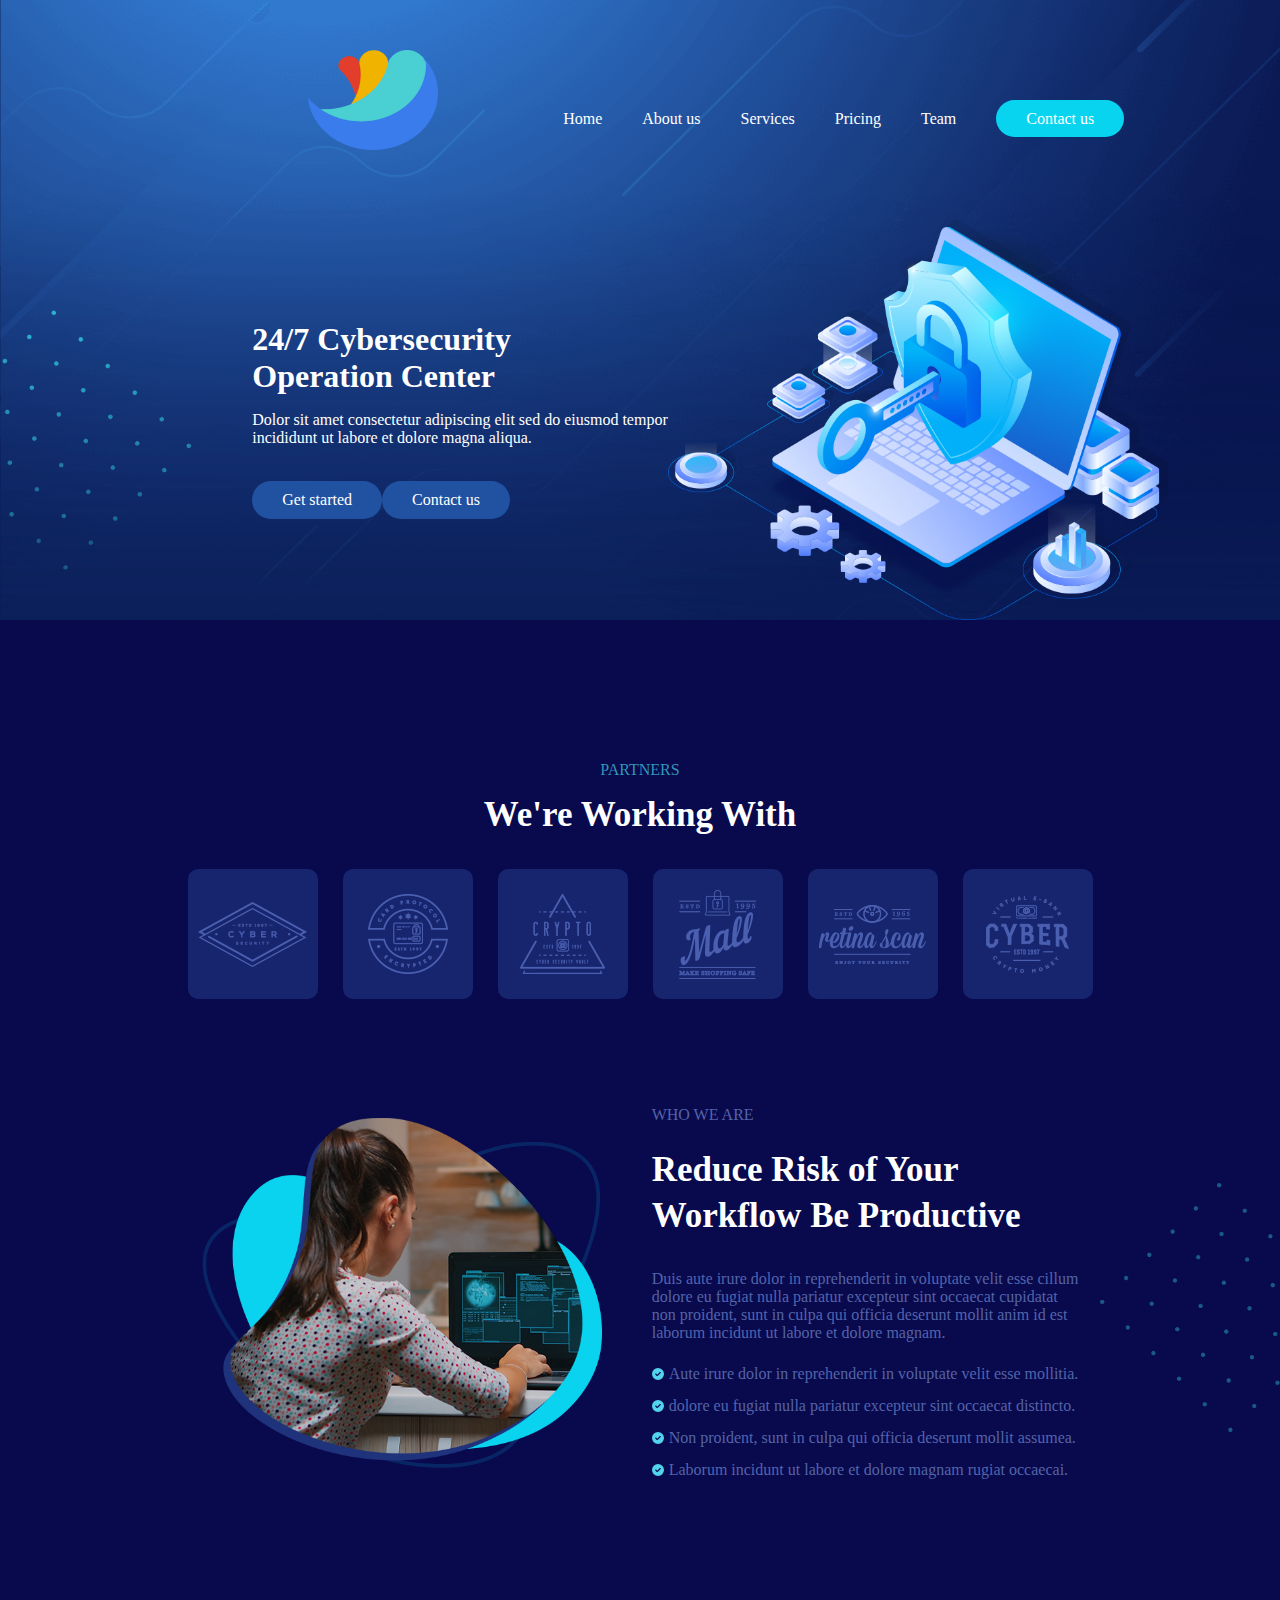
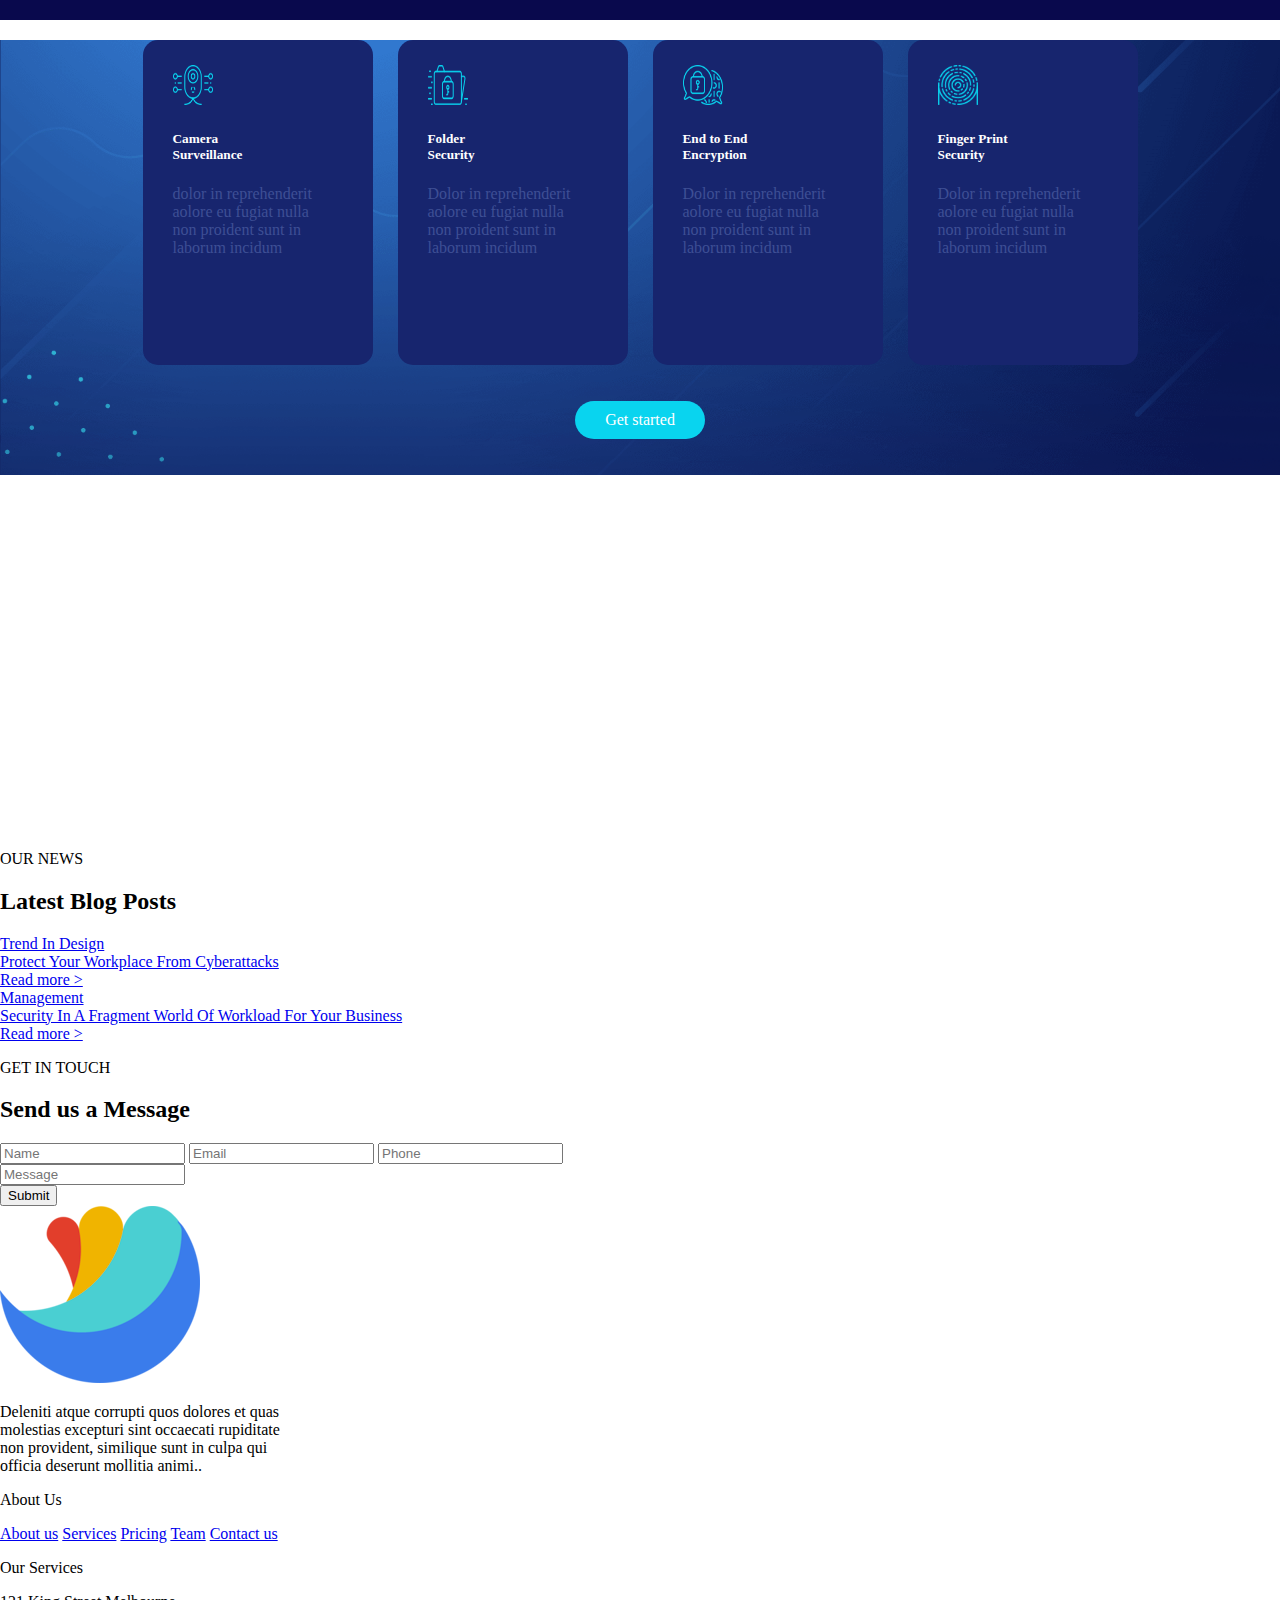
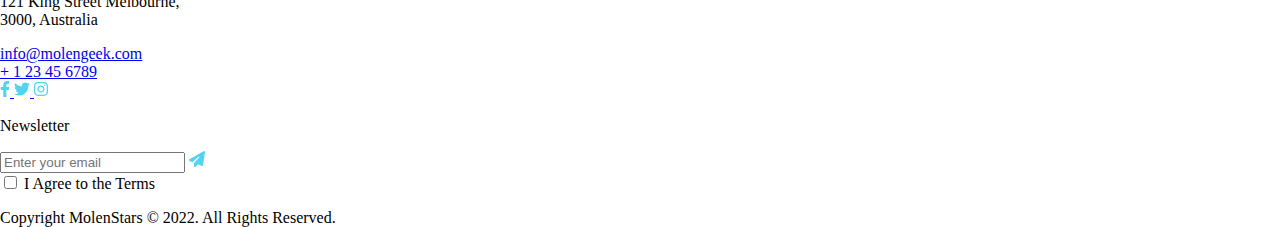
==== MolenStars/index.html @ 5f781468 "Merge branch 'section2'" ====
<!DOCTYPE html>
<html lang="en">
<head>
    <meta charset="UTF-8">
    <meta name="viewport" content="width=device-width, initial-scale=1.0">
    <title>MolenStars</title>
    <link rel="stylesheet" href="./css/style.css">
</head>
<body>
    <header class="container">
        <nav>
            <div class="divLeftNavbar">
                <img class="logoNavbar" src="./Assets/images/logo-img.png" alt="">
            </div>
            <div class="divRightNavbar">
                <a class="textNavbar" href="#">Home</a>
                <a class="textNavbar" href="#">About us</a>
                <a class="textNavbar" href="#">Services</a>
                <a class="textNavbar" href="#">Pricing</a>
                <a class="textNavbar" href="#">Team</a>
                <div class="divButtonNavbar">
                    <a class="buttonNavbar" href="#">Contact us</a>
                </div>
                
            </div>
        </nav>
        <div class="divParentHeader">
            <div class="leftHeader">
                <div>
                    <h1 class="firstTitle">24/7 Cybersecurity <br> Operation Center </h1>
                </div>
                <div>
                    <p class="headerText">Dolor sit amet consectetur adipiscing elit sed do eiusmod tempor <br>
                    incididunt ut labore et dolore magna aliqua.</p>
                </div>
                <br>
                <div class="parentButton">
                    <a class="buttonHeader" href="#">Get started</a>
                    <a class="buttonHeader" href="#">Contact us</a>
                </div>
            </div>
            <div class="rightHeader">
                <img class="rightBannerLogo" src="./Assets/images/banner-right-img.png" alt="">
            </div>
        </div>
    </header>
    <main>
        <section class="section1 container">
            <div class="sec1-div1">
                <div class="sec1-div1-divA">
                    <p id="partners">PARTNERS</p>
                    <h2 id="title-sec1">We're Working With</h2>
                </div>
                <div class="main-div-slider">
                    <div class="div-slider">
                        <img src="./Assets/images/slider-item-img1.png" alt="slider-item1" class="slider">
                    </div>
                    <div class="div-slider">
                        <img src="./Assets/images/slider-item-img2.png" alt="slider-item2" class="slider">
                    </div>
                    <div class="div-slider">
                        <img src="./Assets/images/slider-item-img3.png" alt="slider-item3" class="slider">
                    </div>
                    <div class="div-slider">
                        <img src="./Assets/images/slider-item-img4.png" alt="slider-item4" class="slider">
                    </div>
                    <div class="div-slider">
                        <img src="./Assets/images/slider-item-img5.png" alt="slider-item5" class="slider">
                    </div>
                    <div class="div-slider">
                        <img src="./Assets/images/slider-item-img6.png" alt="slider-item6" class="slider">
                    </div>    
                </div>
            </div>
            <div class="sec1-div2">
                <div class="sec1-div2-img1">
                    <img src="./Assets/images/informationmain-left-sec-img.png" alt="information-sec-img" id="girl-with-laptop">
                </div>
                <div class="sec1-div2-divs">
                    <div class="sec1-div2-divs-header">
                        <div>
                            <p class="sec1-div2-divs-p">WHO WE ARE</p>
                        </div>
                        <div class="sec1-h2">
                            <h2 class="title-sec1-div2-h2">
                                Reduce Risk of Your
                            </h2>
                            <h2 class="title-sec1-div2-h2">
                                Workflow Be Productive
                            </h2>
                        </div> 
                    </div>  
                    <div class="sec1-div2-divs-content">
                        <p class="sec1-div2-divs-content-p flex-end">
                            Duis aute irure dolor in reprehenderit in voluptate velit esse cillum <br>
                            dolore eu fugiat nulla pariatur excepteur sint occaecat cupidatat <br>
                            non proident, sunt in culpa qui officia deserunt mollit anim id est <br>
                            laborum incidunt ut labore et dolore magnam.
                        </p>
                        <div class="svg-p-div">
                            <div class="svg-p">  
                                <svg class="p-svg" xmlns="http://www.w3.org/2000/svg" height="1em" viewBox="0 0 512 512"><!--! Font Awesome Free 6.4.2 by @fontawesome - https://fontawesome.com License - https://fontawesome.com/license (Commercial License) Copyright 2023 Fonticons, Inc. --><style>svg{fill:#00b3ff}</style><path d="M256 512A256 256 0 1 0 256 0a256 256 0 1 0 0 512zM369 209L241 337c-9.4 9.4-24.6 9.4-33.9 0l-64-64c-9.4-9.4-9.4-24.6 0-33.9s24.6-9.4 33.9 0l47 47L335 175c9.4-9.4 24.6-9.4 33.9 0s9.4 24.6 0 33.9z"/></svg>
                                <p class="fontpsvg">Aute irure dolor in reprehenderit in voluptate velit esse mollitia.</p>
                            </div>
                            <div class="svg-p"> 
                                <svg class="p-svg" xmlns="http://www.w3.org/2000/svg" height="1em" viewBox="0 0 512 512"><!--! Font Awesome Free 6.4.2 by @fontawesome - https://fontawesome.com License - https://fontawesome.com/license (Commercial License) Copyright 2023 Fonticons, Inc. --><style>svg{fill:#00b3ff}</style><path d="M256 512A256 256 0 1 0 256 0a256 256 0 1 0 0 512zM369 209L241 337c-9.4 9.4-24.6 9.4-33.9 0l-64-64c-9.4-9.4-9.4-24.6 0-33.9s24.6-9.4 33.9 0l47 47L335 175c9.4-9.4 24.6-9.4 33.9 0s9.4 24.6 0 33.9z"/></svg>
                                <p class="fontpsvg">dolore eu fugiat nulla pariatur excepteur sint occaecat distincto.</p>
                            </div>
                            <div class="svg-p">
                                <svg class="p-svg" xmlns="http://www.w3.org/2000/svg" height="1em" viewBox="0 0 512 512"><!--! Font Awesome Free 6.4.2 by @fontawesome - https://fontawesome.com License - https://fontawesome.com/license (Commercial License) Copyright 2023 Fonticons, Inc. --><style>svg{fill:#00b3ff}</style><path d="M256 512A256 256 0 1 0 256 0a256 256 0 1 0 0 512zM369 209L241 337c-9.4 9.4-24.6 9.4-33.9 0l-64-64c-9.4-9.4-9.4-24.6 0-33.9s24.6-9.4 33.9 0l47 47L335 175c9.4-9.4 24.6-9.4 33.9 0s9.4 24.6 0 33.9z"/></svg>
                                <p class="fontpsvg">Non proident, sunt in culpa qui officia deserunt mollit assumea.</p>
                            </div>
                            <div class="svg-p">
                                <svg class="p-svg" xmlns="http://www.w3.org/2000/svg" height="1em" viewBox="0 0 512 512"><!--! Font Awesome Free 6.4.2 by @fontawesome - https://fontawesome.com License - https://fontawesome.com/license (Commercial License) Copyright 2023 Fonticons, Inc. --><style>svg{fill:#00b3ff}</style><path d="M256 512A256 256 0 1 0 256 0a256 256 0 1 0 0 512zM369 209L241 337c-9.4 9.4-24.6 9.4-33.9 0l-64-64c-9.4-9.4-9.4-24.6 0-33.9s24.6-9.4 33.9 0l47 47L335 175c9.4-9.4 24.6-9.4 33.9 0s9.4 24.6 0 33.9z"/></svg>
                                <p class="fontpsvg">Laborum incidunt ut labore et dolore magnam rugiat occaecai.</p>
                            </div>
                        </div>
                    </div>
                </div>
            </div>
        </section>
        <section class="section2 container">
            <div>
                <p></p>
                <h2></h2>
            </div>
            <div class="parentSection2">
                <div class="folderSection2">
                    <img class="logoSection2" src="./Assets/images/Effective-sec-item-img1.png" alt="">
                    <h5 class="underTitleSection2">
                        Camera <br>
                        Surveillance
                    </h5>
                    <p class="textFolderSection2">
                       dolor in reprehenderit <br>
                       aolore eu fugiat nulla <br>
                       non proident sunt in <br>
                       laborum incidum
                    </p>
                </div>
                <div class="folderSection2">
                    <img class="logoSection2" src="./Assets/images/Effective-sec-item-img2.png" alt="">
                    <h5 class="underTitleSection2">
                        Folder <br>
                        Security
                    </h5>
                    <p class="textFolderSection2">
                        Dolor in reprehenderit <br>
                        aolore eu fugiat nulla <br>
                        non proident sunt in <br>
                        laborum incidum 
                    </p>
                </div>
                <div class="folderSection2">
                    <img class="logoSection2" src="./Assets/images/Effective-sec-item-img3.png" alt="">
                    <h5 class="underTitleSection2">
                        End to End <br>
                        Encryption
                    </h5>
                    <p class="textFolderSection2">
                       Dolor in reprehenderit <br>
                       aolore eu fugiat nulla <br>
                       non proident sunt in <br>
                       laborum incidum
                    </p>
                </div>
                <div class="folderSection2">
                    <img class="logoSection2" src="./Assets/images/Effective-sec-item-img4.png" alt="">
                    <h5 class="underTitleSection2">
                        Finger Print <br>
                        Security
                    </h5>
                    <p class="textFolderSection2">
                        Dolor in reprehenderit <br>
                       aolore eu fugiat nulla <br>
                       non proident sunt in <br>
                       laborum incidum
                    </p>
                </div>
            </div>
            <br><br>
            <div class="divButton">
                <a class="buttonSection2" href="#">Get started</a>
            </div>
            <br><br>
        </section>
        <section class="section3 container">
            <div>
            </div>
            <div>
                <div>
                    <div>
                        <p></p>
                        <h2></h2>
                    </div>
                    <div>
                        <p></p>
                        <p></p>
                    </div>
                    <div>
                        <div>
                            <p></p>
                            <p></p>
                        </div>
                        <div>
                            <p></p>
                            <p></p>
                        </div>
                        <div>
                            <p></p>
                            <p></p>
                        </div>
                    </div>
                </div>
                <div>
                    <img src="" alt="">
                    <h6></h6>
                    <p></p>
                    <a href=""></a>
                </div>
            </div>
            <br><br>
        </section>
        <section class="section4 container">
            <div>
                <div>
                    <div>
                        <img src="" alt="">
                        <p></p>
                        <p></p>
                    </div>
                    <div>
                        <img src="" alt="">
                        <p></p>
                        <p></p>
                    </div>
                </div>
                    <div>
                        <img src="" alt="">
                        <p></p>
                        <p></p>
                    </div>
                    <div>
                        <img src="" alt="">
                        <p></p>
                        <p></p>
                    </div>
                </div>
            </div>
                <div>
                    <div>
                        <img src="" alt="">
                        <p></p>
                        <p></p>
                    </div>
                    <div>
                        <img src="" alt="">
                        <p></p>
                        <p></p>
                    </div>
                </div>
                    <div>
                        <img src="" alt="">
                        <p></p>
                        <p></p>
                    </div>
                    <div>
                        <img src="" alt="">
                        <p></p>
                        <p></p>
                    </div>
                </div>
            </div>
            <div>
                <div>
                    <p></p>
                    <h2></h2>
                </div>
                <div>
                    <p></p>
                </div>
                <div>
                    <a href=""></a>
                </div>
            </div>
        </section>
        <section class="section5 container">
            <div id="dots-png"></div>
            <div class="section5-div1">
                <div class="section5-div1-content">
                    <p id="news">OUR NEWS</p>
                    <h2 id="blog-post">Latest Blog Posts</h2>
                </div>
                <div class="div-background">
                    <div class="wrapper">
                        <div class="div1-background">
                            <div class="images-a design">
                                <a href="#" class="a-image design-a">
                                    Trend In Design
                                 </a>
                            </div>
                            <div class="images-a">
                                <a href="#" class="a-image workplace">
                                    Protect Your Workplace From Cyberattacks
                                 </a>
                            </div>
                            <div class="images-a">
                                <a href="#" class="a-image read">
                                    Read more >
                                </a>
                            </div>
                    </div>
                    </div>
                    <div class="div2-background">
                        <div class="images-a design">
                            <a href="#" class="a-image design-a">
                                Management
                             </a>
                        </div>
                        <div class="images-a">
                            <a href="#" class="a-image workplace">
                                Security In A Fragment World Of Workload For Your Business
                             </a>
                        </div>
                        <div class="images-a">
                            <a href="#" class="a-image read">
                                Read more >
                             </a>
                        </div>
                    </div>
                </div>
            </div>   
            <div class="section5-div2">
                <div class="section5-div2-content">
                    <p id="touch">GET IN TOUCH</p>
                    <h2 id="send">Send us a Message</h2>
                </div>
                <div class="formulaire">
                    <form action="" class="form">
                        <div class="form-div1">
                            <input type="text" placeholder="Name" class="form-input">
                            <input type="text" placeholder="Email" class="form-input">
                            <input type="text" placeholder="Phone" class="form-input"> <br>
                        </div>
                        <div>
                            <input type="text" placeholder="Message" class="form-input message">
                        </div>
                    </form>
                    <div>
                        <button type="submit" class="section5-button">Submit</button>
                    </div>
                </div>
            </div>
        </section>
    </main>
    <footer class="container">
        <div class="footer-div1">
            <div class="logo-p">
                <img src="./Assets/images/logo-img.png" alt="logo-img" class="logo-img">
                <p class="footer-text">
                    Deleniti atque corrupti quos dolores et quas <br>
                    molestias excepturi sint occaecati rupiditate <br>
                    non provident, similique sunt in culpa qui <br>
                    officia deserunt mollitia animi..
                </p>
            </div>
            <div class="footer-about">
                <p class="p-title">About Us</p>
                <a class="footer-a" href="#">About us</a>
                <a class="footer-a" href="#">Services</a>
                <a class="footer-a" href="#">Pricing</a>
                <a class="footer-a" href="#">Team</a>
                <a class="footer-a" href="#">Contact us</a>
            </div>
            <div class="footer-services">
                <div>
                    <p class="p-title">Our Services</p>
                </div>
                <div>
                    <p class="address">121 King Street Melbourne, <br>
                        3000, Australia
                    </p>
                </div>
                <div>
                    <a class="footer-a" href="mailto:info@molengeek.com">info@molengeek.com</a>
                </div>
                <div>
                    <a class="footer-a" href="tel:+1 23 45 6789">+ 1 23 45 6789</a>
                </div>
                <div class="logo-social">
                    <a class="logos-social" href="#">
                        <svg xmlns="http://www.w3.org/2000/svg" height="1em" viewBox="0 0 320 512"><!--! Font Awesome Free 6.4.2 by @fontawesome - https://fontawesome.com License - https://fontawesome.com/license (Commercial License) Copyright 2023 Fonticons, Inc. --><style>svg{fill:#ffffff}</style><path d="M279.14 288l14.22-92.66h-88.91v-60.13c0-25.35 12.42-50.06 52.24-50.06h40.42V6.26S260.43 0 225.36 0c-73.22 0-121.08 44.38-121.08 124.72v70.62H22.89V288h81.39v224h100.17V288z"/></svg>
                    </a>
                    <a class="logos-social" href="#">
                        <svg xmlns="http://www.w3.org/2000/svg" height="1em" viewBox="0 0 512 512"><!--! Font Awesome Free 6.4.2 by @fontawesome - https://fontawesome.com License - https://fontawesome.com/license (Commercial License) Copyright 2023 Fonticons, Inc. --><style>svg{fill:#ffffff}</style><path d="M459.37 151.716c.325 4.548.325 9.097.325 13.645 0 138.72-105.583 298.558-298.558 298.558-59.452 0-114.68-17.219-161.137-47.106 8.447.974 16.568 1.299 25.34 1.299 49.055 0 94.213-16.568 130.274-44.832-46.132-.975-84.792-31.188-98.112-72.772 6.498.974 12.995 1.624 19.818 1.624 9.421 0 18.843-1.3 27.614-3.573-48.081-9.747-84.143-51.98-84.143-102.985v-1.299c13.969 7.797 30.214 12.67 47.431 13.319-28.264-18.843-46.781-51.005-46.781-87.391 0-19.492 5.197-37.36 14.294-52.954 51.655 63.675 129.3 105.258 216.365 109.807-1.624-7.797-2.599-15.918-2.599-24.04 0-57.828 46.782-104.934 104.934-104.934 30.213 0 57.502 12.67 76.67 33.137 23.715-4.548 46.456-13.32 66.599-25.34-7.798 24.366-24.366 44.833-46.132 57.827 21.117-2.273 41.584-8.122 60.426-16.243-14.292 20.791-32.161 39.308-52.628 54.253z"/></svg>
                    </a>
                    <a class="logos-social" href="#">
                        <svg xmlns="http://www.w3.org/2000/svg" height="1em" viewBox="0 0 448 512"><!--! Font Awesome Free 6.4.2 by @fontawesome - https://fontawesome.com License - https://fontawesome.com/license (Commercial License) Copyright 2023 Fonticons, Inc. --><style>svg{fill:#ffffff}</style><path d="M224.1 141c-63.6 0-114.9 51.3-114.9 114.9s51.3 114.9 114.9 114.9S339 319.5 339 255.9 287.7 141 224.1 141zm0 189.6c-41.1 0-74.7-33.5-74.7-74.7s33.5-74.7 74.7-74.7 74.7 33.5 74.7 74.7-33.6 74.7-74.7 74.7zm146.4-194.3c0 14.9-12 26.8-26.8 26.8-14.9 0-26.8-12-26.8-26.8s12-26.8 26.8-26.8 26.8 12 26.8 26.8zm76.1 27.2c-1.7-35.9-9.9-67.7-36.2-93.9-26.2-26.2-58-34.4-93.9-36.2-37-2.1-147.9-2.1-184.9 0-35.8 1.7-67.6 9.9-93.9 36.1s-34.4 58-36.2 93.9c-2.1 37-2.1 147.9 0 184.9 1.7 35.9 9.9 67.7 36.2 93.9s58 34.4 93.9 36.2c37 2.1 147.9 2.1 184.9 0 35.9-1.7 67.7-9.9 93.9-36.2 26.2-26.2 34.4-58 36.2-93.9 2.1-37 2.1-147.8 0-184.8zM398.8 388c-7.8 19.6-22.9 34.7-42.6 42.6-29.5 11.7-99.5 9-132.1 9s-102.7 2.6-132.1-9c-19.6-7.8-34.7-22.9-42.6-42.6-11.7-29.5-9-99.5-9-132.1s-2.6-102.7 9-132.1c7.8-19.6 22.9-34.7 42.6-42.6 29.5-11.7 99.5-9 132.1-9s102.7-2.6 132.1 9c19.6 7.8 34.7 22.9 42.6 42.6 11.7 29.5 9 99.5 9 132.1s2.7 102.7-9 132.1z"/></svg>
                    </a>
                </div>
            </div>
            <div class="footer-newsletter">
                <p class="p-title">Newsletter</p>
                <div class="paperplane">
                    <input type="email" name="" id="news-email" placeholder="Enter your email">
                    <svg xmlns="http://www.w3.org/2000/svg" height="1em" viewBox="0 0 512 512"><!--! Font Awesome Free 6.4.2 by @fontawesome - https://fontawesome.com License - https://fontawesome.com/license (Commercial License) Copyright 2023 Fonticons, Inc. --><style>svg{fill:#53d4ee}</style><path d="M498.1 5.6c10.1 7 15.4 19.1 13.5 31.2l-64 416c-1.5 9.7-7.4 18.2-16 23s-18.9 5.4-28 1.6L284 427.7l-68.5 74.1c-8.9 9.7-22.9 12.9-35.2 8.1S160 493.2 160 480V396.4c0-4 1.5-7.8 4.2-10.7L331.8 202.8c5.8-6.3 5.6-16-.4-22s-15.7-6.4-22-.7L106 360.8 17.7 316.6C7.1 311.3 .3 300.7 0 288.9s5.9-22.8 16.1-28.7l448-256c10.7-6.1 23.9-5.5 34 1.4z"/></svg>
                </div>
                <div class="flex-checkbox">
                    <input type="checkbox" name="" id="terms-check">
                    <label id="terms" for="terms-check">I Agree to the Terms</label>
                </div>
            </div>
        </div>
        <div class="footer-div2">
            <p class="copywright">Copyright MolenStars © 2022. All Rights Reserved.</p>
        </div>
    </footer>
</body>
</html>
---- MolenStars/css/style.css ----
body {
    margin: 0;
    padding: 0;
    height: 100vh;
    width: 100vw;
    overflow-x: hidden;
}


/* beginning of the navbar */
nav{
    display: flex;
}

header{
    background-image: url(../Assets/images/banner-overlay-img.png) ;
    background-size: cover;
    background-color: #0b1e59;
    display: flex;
    flex-direction: column;
    gap: 70px;
}

.divLeftNavbar{
    height: 30%;
    width: 35%;
    display: flex;
    justify-content: end;
    padding-top: 50px;
}

.logoNavbar{
    height: 100px;
    width: 130px;
}

.divRightNavbar{
    height: 20%;
    width: 65%;
    display: flex;
    justify-content: center;
    flex-wrap: wrap;
    gap: 40px;
    padding-top: 110px;
    margin-right: 30px;
}

.textNavbar{
    color: white;
    text-decoration: none;
}

.textNavbar:hover{
    text-decoration: underline;
}


.buttonNavbar{
    border: 0 solid white;
    border-radius: 25px;
    padding: 10px;
    padding-left: 30px;
    padding-right: 30px;
    background-color: #09d4ef;
    text-decoration: none;
    color: white;
    text-align: center;
}

.buttonNavbar:hover{
    background-color: white;
    color: #09d4ef;
}



/* end of the navbar

begin of the text header */

.divParentHeader{

    display: flex;
    justify-content: center;
    align-items: center;


}

.leftHeader{

    display: flex;
    flex-direction: column;
    justify-content: center;
    margin-left: 20px;
    padding-left: 120px;

}

.rightHeader{

    display: flex;
    justify-content: center;

}

.rightBannerLogo{
    height: 400px;
    width: 500px;
}

.firstTitle{
    color: white;
    margin: 0;
    padding: 0;
}

.headerText{
    color: white;

}

.buttonHeader{
    border: 0 solid white;
    border-radius: 25px;
    padding: 10px;
    padding-left: 30px;
    padding-right: 30px;
    background-color: #2152a1;
    text-decoration: none;
    color: white;
    text-align: center;
}

.buttonHeader:hover{
    background-color:#09d4ef;

}

.parentButton {
    display: flex;
}


/* section 1 */

.section1 {
    background-image: url(../Assets/images/dots-img.png);
    background-repeat: no-repeat;
    background-position: 100% 75%;
    background-size: 180px;
    background-color: rgb(9, 9, 77);
    display: flex;
    flex-direction: column;
    align-items: center;
    justify-content: center;
    gap: 100px;
    height: 1000px;
}


#girl-with-laptop {
    width: 400px;
    height: 350px;
}

.sec1-div1 {
    display: flex;
    flex-direction: column;
    justify-content: center;
    align-items: center;
    gap: 25px;
}

.sec1-div1-divA {
    display: flex;
    flex-direction: column;
    align-items: center;
    line-height: 0;
}

.sec1-div2 {
    display: flex;
    flex-direction: row;
    gap: 50px;
}

.sec1-div2-img1 {
    display: flex;
    align-items: center;
}

.sec1-div2-divs {
    display: flex;
    flex-direction: column;
    justify-content: center;
}

.sec1-div2-divs-header {
    display: flex;
    flex-direction: column;
    line-height: 0;
}

.sec1-div2-divs-content {
    display: flex;
    flex-direction: column;
    align-items: flex-end;
}

.title-sec1-div2-h2 {
    color: white;
    font-size: 35px;
}

.sec1-div2-divs-p {
    color: #5364a9;
}

.sec1-div2-divs-content-p {
    color: #5364a9;
}

/* .sec1-div2-divs-contenu-ul {
    color: rgb(50, 150, 184);
    list-style-type: none;
}

.sec1-div2-divs-contenu-ul li::before {
    content: "✔";
    margin: 5px;
    background-color: aqua;
    border-radius: 50%;
} */

.svg-p {
    display: flex;
    justify-content: center;
    align-items: center;
    gap: 5px;
}

.svg-p-div {
    display: flex;
    flex-direction: column;
    align-items: flex-start;
    color: #5364a9;
    line-height: 0;
}


.p-svg {
    width: 12px;
}

.sec1-h2 {
    line-height: 0.5;
}

#partners {
    color: rgb(50, 150, 184);
}

#title-sec1 {
    color: white;
    font-size: 35px;
}

#title-sec1-div2 {
    color: white;
}

.main-div-slider {
    display: flex;
    gap: 25px;
    flex-wrap: wrap;
}

.slider {
    transition: all 1s;
}

.div-slider {
    background-color: #17256e;
    border-radius: 10px;
    width: 130px;
    height: 130px;
    display: flex;
    justify-content: center;
    align-items: center;
}

.div-slider:hover {
    background-color: aqua;
}

.div-slider:hover .slider{
    transform: translateY(-15px);
    filter: brightness(0) invert(1);
}


@media screen and (max-width: 600px) {
    .section1 {
        width: 100%;
        height: auto;
        flex-direction: column;
        background-size: 80px;
    }

    .sec1-div2 {
        flex-direction: column;
        width: 90%;
    }

    .div-slider {
        width: 55%;
    }

    .main-div-slider {
        justify-content: center;
    }

    #title-sec1 {
        font-size: 30px;
    }

    #girl-with-laptop {
        margin-left: 12%;
        width: 75%;
        height: 55%;
    }

    .title-sec1-div2-h2 {
        font-size: 25px;
    }

    .fontpsvg {
        font-size: 10px;
    }

    .sec1-div2-divs {
        justify-content: center;
        align-items: flex-start;
    }

    .svg-p-div {
        margin-right: 5%;
    }





    /* section 5 */

    .section5 {
        width: 100%;
        height: auto;
    }


    .div-background {
        justify-content: center;
    }

    .div1-background {
        width: 90%;
        margin-left: 15px;
    }

    .div2-background {
        width: 90%;
    }

    .form-input {
        width: 80%;
    }

    .form {
        justify-content: center;
        margin-left: 30px;
    }

    #dots-png {
        z-index: -1;
    }

    .design {
        margin-top: 120px;
    }

    .design-a {
        font-size: 11px;
    }

    .workplace {
        font-size: 17px;
    }

    .read {
        font-size: 12px;
    }

    .section5-button {
        margin-bottom: 15px;
    }


    /* footer */

    footer {
        width: 100%;
        height: auto;
    }

    .footer-div1 {
        flex-direction: column;
        align-items: flex-start;
        gap: 80px;
    }

    .logo-img {
        width: 40%;
    }

    .footer-text {
        font-size: 14px;
    }

    .copywright {
        font-size: 14px;
    }

    .flex-checkbox {
        margin-bottom: 40px;
    }

}



/* mobile M */

@media screen and (min-width: 375px) and (max-width: 424px) {

    /* header */

    header {
        width: 100%;
        height: auto;
    }

    .rightBannerLogo {
        width: 200px;
        height: 150%;
    }

    .rightHeader {
        margin-left: 40%;
    }

    .divParentHeader {
        flex-direction: column;
        margin-right: 35%;
        gap: 20px;

    }

    .firstTitle {
        font-size: 20px;
    }

    .logoNavbar {
        width: 55px;
        height: 50px;
    }

    .divRightNavbar {
        width: 100%;
        flex-direction: column;
        justify-content: center;
        align-items: center;

        /* margin-left: 20%; */
    }

    .divLeftNavbar {
        align-items: center;
        margin-left: 22%;
    }

    nav {
        flex-direction: column;
        justify-content: center;
    }


    .buttonNavbar {
        padding-left: 5px;
        padding-right: 5px;
    }

    .buttonHeader {
        margin: 3px;
    }

    .parentButton {
        display: flex;
        flex-direction: column;
    }

    .buttonHeader {
        padding-left: 10px;
        padding-right: 10px;
    }

    .leftHeader {
        width: 100%;
    }

    /* section 1*/

    .section1 {
        width: 100%;
        height: auto;
        flex-direction: column;
        background-size: 80px;
    }

    .sec1-div2 {
        flex-direction: column;
        width: 90%;
    }

    #girl-with-laptop {
        margin-left: 10%;
        width: 75%;
        height: 55%;
    }

    .div-slider {
        width: 50%;
    }

    .main-div-slider {
        justify-content: center;
    }

    .title-sec1-div2-h2 {
        font-size: 25px;
    }

    .fontpsvg {
        font-size: 12px;
    }

    .sec1-div2-divs {
        justify-content: center;
        align-items: flex-start;
    }



    /* section 5 */

    .section5 {
        width: 100%;
        height: auto;
    }
    
    
    .div-background {
        justify-content: center;
    }
    
    .div1-background {
        width: 90%;
        margin-left: 15px;
    }
    
    .div2-background {
        width: 90%;
    }
    
    .form-input {
        width: 80%;
    }
    
    .form {
        justify-content: center;
        margin-left: 40px;
    }
    
    #dots-png {
        z-index: -1;
    }
    
    .design {
        margin-top: 155px;
    }
    
    .design-a {
        font-size: 11px;
    }
    
    .workplace {
        font-size: 17px;
    }
    
    .read {
        font-size: 12px;
    }
    
    .section5-button {
        margin-bottom: 15px;
    }

    /* footer */

    footer {
        width: 100%;
        height: auto;
    }

    .footer-div1 {
        flex-direction: column;
    }

    .div-slider {
        width: 48%;
    }

    .main-div-slider {
        justify-content: center;
    }

    .title-sec1-div2-h2 {
        font-size: 25px;
    }

    .fontpsvg {
        font-size: 12px;
    }

    .sec1-div2-divs {
        justify-content: center;
        align-items: flex-start;
    }

    /* section 5 */

    .section5 {
        width: 100%;
        height: auto;
    }
    
    
    .div-background {
        justify-content: center;
    }
    
    .div1-background {
        width: 80%;
        margin-left: 35px;
    }
    
    .div2-background {
        width: 67%;
    }
    
    .form-input {
        width: 85%;
    }
    
    .form {
        justify-content: center;
        margin-left: 40px;
    }
    
    #dots-png {
        z-index: -1;
    }
    
    .design {
        margin-top: 140px;
    }
    
    .design-a {
        font-size: 11px;
    }
    
    .workplace {
        font-size: 16px;
    }
    
    .read {
        font-size: 12px;
    }
    
    .section5-button {
        margin-bottom: 15px;
    }

    /* footer */

    footer {
        width: 100%;
        height: auto;
    }

    .footer-div1 {
        flex-direction: column;
        align-items: flex-start;
        gap: 80px;
    }

    .logo-img {
        width: 50%;
    }

    .footer-text {
        font-size: 17px;
    }

    .copywright {
        font-size: 14px;
    }

    .flex-checkbox {
        margin-bottom: 40px;
    }

}



/* tablette */

@media screen and (min-width: 768px) and (max-width: 1023px) {
    /* header */

    header {
        width: 100%;
        height: auto;
    }

    .logoNavbar {
        width: 75px;
        height: 60px;
    }

    nav {
        width: 100%;
        flex-direction: row;
        justify-content: flex-start;
        align-items: center;
    }

    .divLeftNavbar{
        width: 5%;
        justify-content: flex-start;
    }

    .divRightNavbar{
        width: 95%;
        justify-content: center;
        flex-direction: row;
    }

    .rightBannerLogo {
        width: 70%;
        height: 60%;
    }

    .firstTitle {
        font-size: 20px;
    }

    .headerText {
        font-size: 14px;
    }

    .parentButton {
        flex-direction: column;
        margin-bottom: 20%;
        gap: 10px;
    }


    /* section 1*/

    .section1 {
        width: 100%;
        height: auto;
        flex-direction: column;
        background-size: 80px;
    }

    .sec1-div2 {
        flex-direction: column;
        width: 90%;
    }

    #girl-with-laptop {
        margin-left: 20%;
        width: 50%;
        height: 35%;
    }

    .div-slider {
        width: 35%;
    }

    .main-div-slider {
        justify-content: center;
    }

    .sec1-div2-divs {
        width: 100%;
        align-items: flex-start;
    }

    .sec1-div2-divs-content {
        align-items: flex-start;
    }


    /* section 5 */

    .section5 {
        width: 100%;
        height: auto;
    }
    
    
    .div-background {
        justify-content: center;
    }
    
    .div1-background {
        width: 96%;
        /* margin-left: 35px; */
    }
    
    .div2-background {
        width: 40%;
    }
}

/* fin de la 1er section */

/* debut de la 2 eme section */

.section2{
    background-image: url(../Assets/images/banner-overlay-img.png) ;
    background-size: cover;
    background-color: #0b1e59;
    background-color: rgba(18,32,97,255);
    margin: 0;
    padding: 0;
}

.divTopSection2{
    display: flex;
    justify-content: center;
    align-items: center;
    flex-direction: column;
    text-align: center;
}

.textTitle1{
    color:#3e92c2 ;
    font-size: 15px;
}

.titleSection2{
    color: white;
    margin: 0;
    padding: 0;
}

.parentSection2{
    display: flex;
    justify-content: center;
    gap: 25px;
}

.folderSection2{
    background-color:#17256e ;
    border-radius: 15px;
    width: 200px;
    height: 300px;
    padding-left: 30px;
    padding-top: 25px
    
}

.logoSection2{
    height: 40px;
    width: 40px;
}

.underTitleSection2{
    color: white;
}

.textFolderSection2{
    color: #3e4f95;
}

.buttonSection2{
    border: 0 solid white;
    border-radius: 25px;
    padding: 10px;
    padding-left: 30px;
    padding-right: 30px;
    background-color: #09d4ef;
    text-decoration: none;
    color: white;
    text-align: center;
}

.divButton{
    display: flex;
    justify-content: center;
}

.buttonSection2:hover{
    background-color: white;
    color: #09d4ef;
}

/* fin de la 2 eme section  */
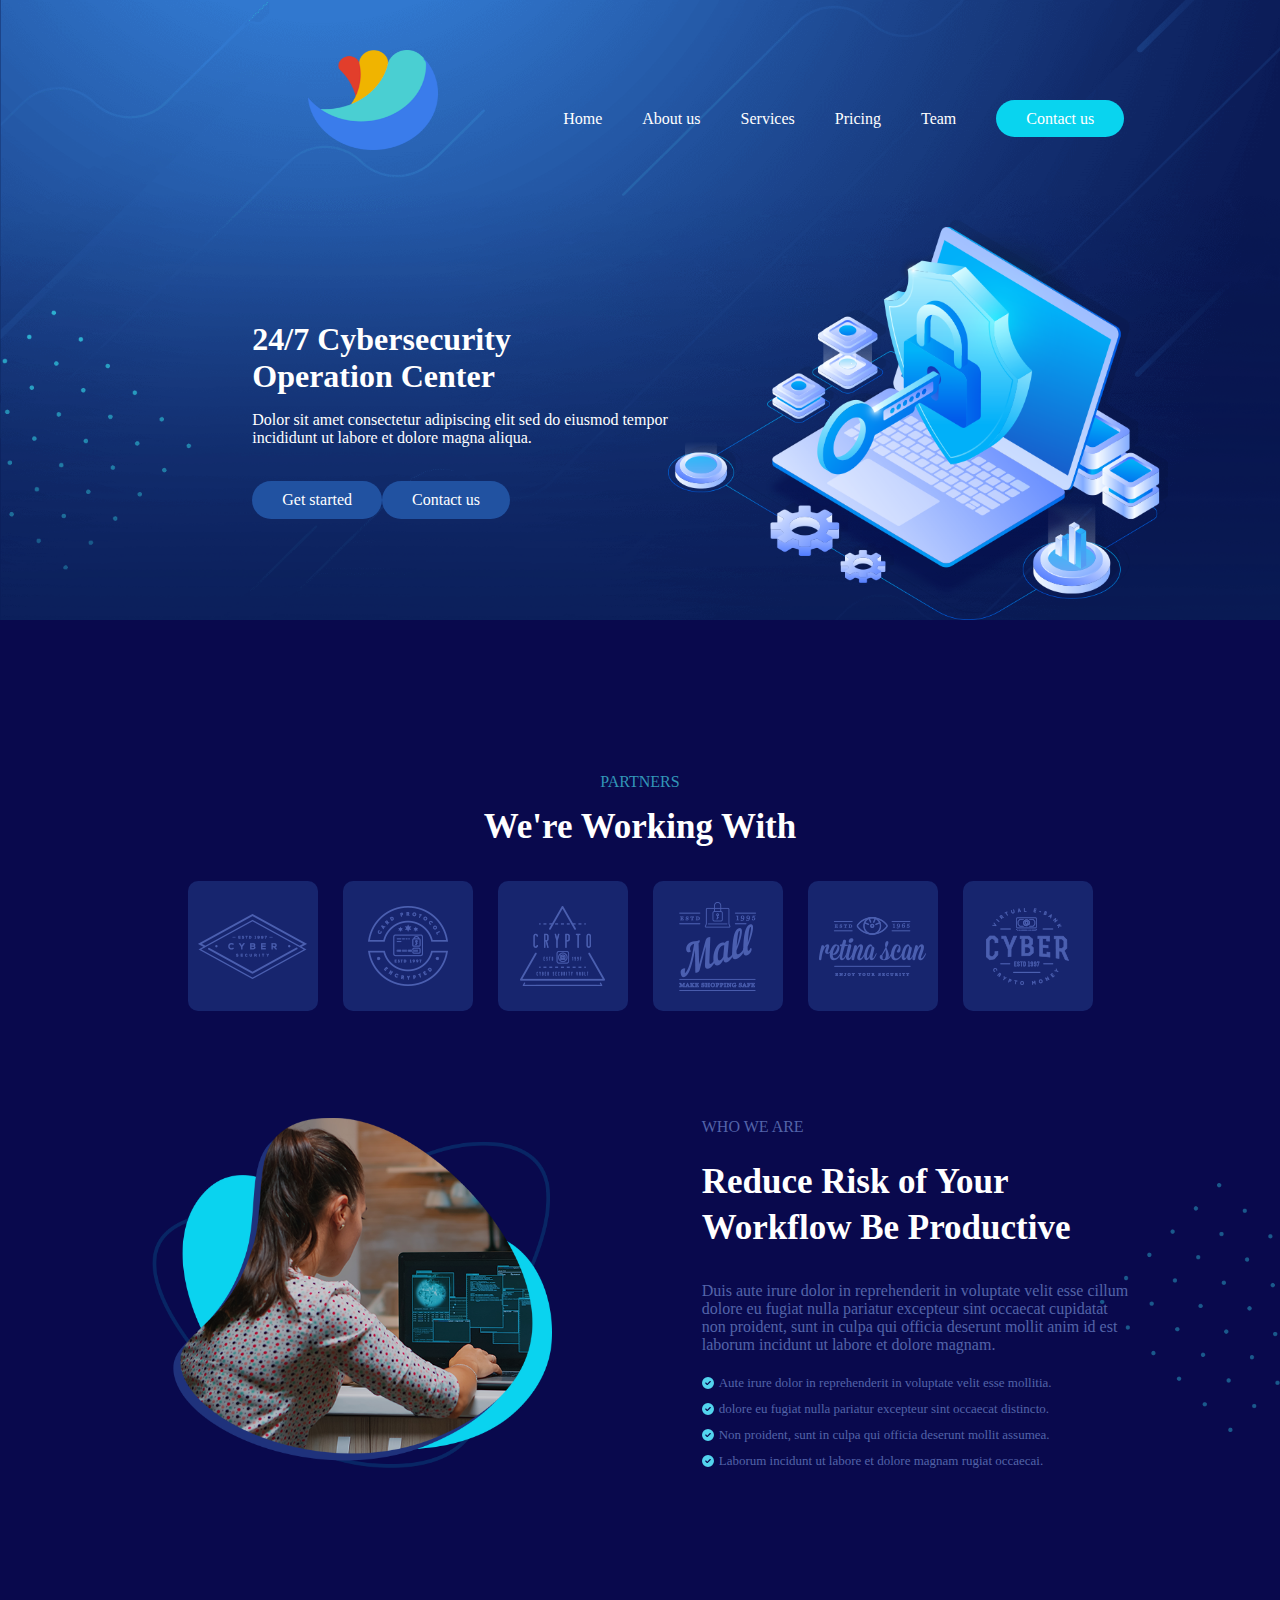
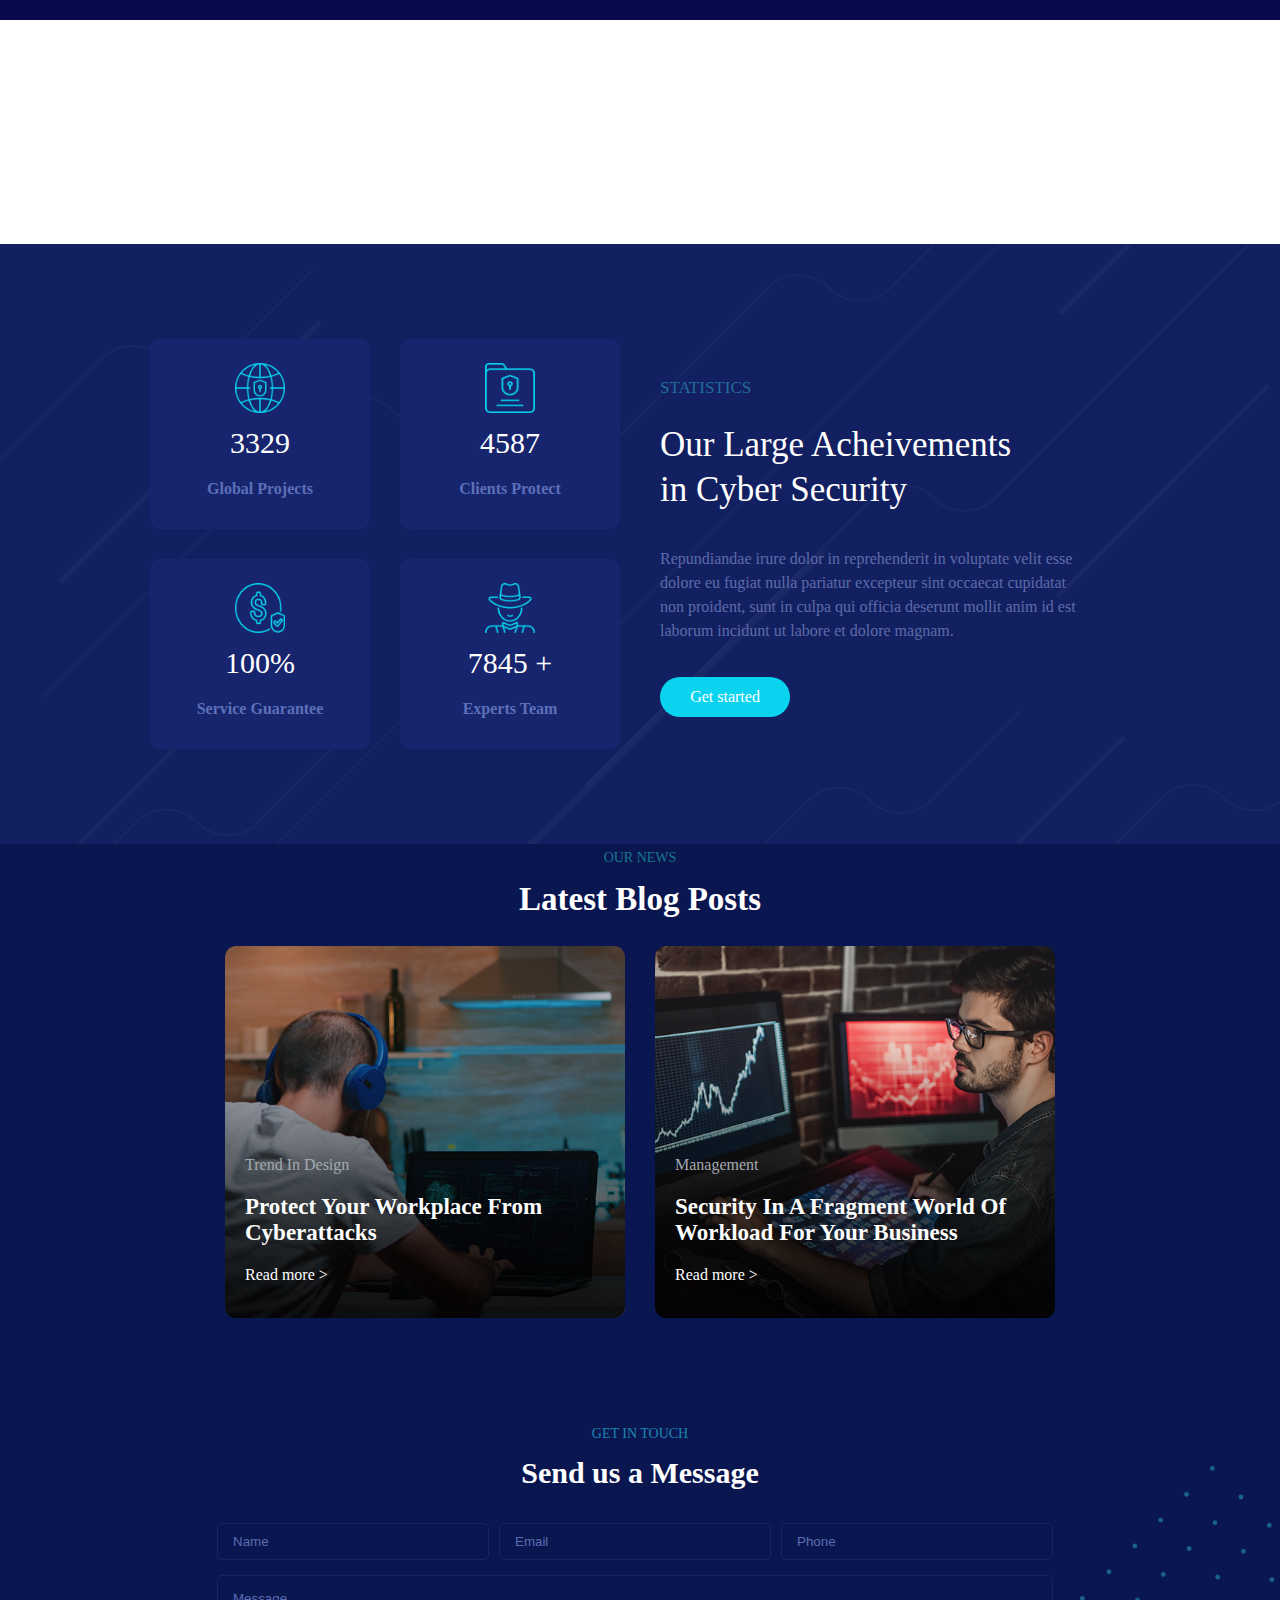
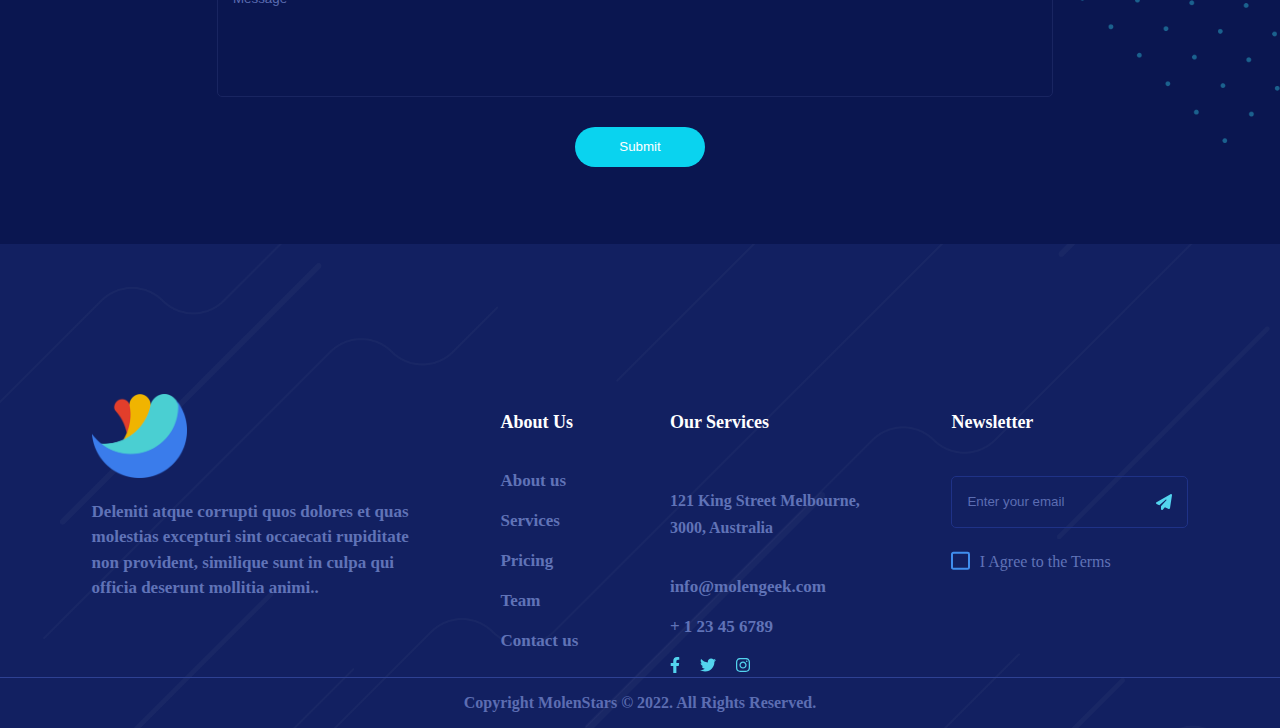
==== commit 86187c3b: "css-section4" ====
--- a/MolenStars/index.html
+++ b/MolenStars/index.html
@@ -124,65 +124,31 @@
                 <p></p>
                 <h2></h2>
             </div>
-            <div class="parentSection2">
-                <div class="folderSection2">
-                    <img class="logoSection2" src="./Assets/images/Effective-sec-item-img1.png" alt="">
-                    <h5 class="underTitleSection2">
-                        Camera <br>
-                        Surveillance
-                    </h5>
-                    <p class="textFolderSection2">
-                       dolor in reprehenderit <br>
-                       aolore eu fugiat nulla <br>
-                       non proident sunt in <br>
-                       laborum incidum
-                    </p>
-                </div>
-                <div class="folderSection2">
-                    <img class="logoSection2" src="./Assets/images/Effective-sec-item-img2.png" alt="">
-                    <h5 class="underTitleSection2">
-                        Folder <br>
-                        Security
-                    </h5>
-                    <p class="textFolderSection2">
-                        Dolor in reprehenderit <br>
-                        aolore eu fugiat nulla <br>
-                        non proident sunt in <br>
-                        laborum incidum 
-                    </p>
-                </div>
-                <div class="folderSection2">
-                    <img class="logoSection2" src="./Assets/images/Effective-sec-item-img3.png" alt="">
-                    <h5 class="underTitleSection2">
-                        End to End <br>
-                        Encryption
-                    </h5>
-                    <p class="textFolderSection2">
-                       Dolor in reprehenderit <br>
-                       aolore eu fugiat nulla <br>
-                       non proident sunt in <br>
-                       laborum incidum
-                    </p>
-                </div>
-                <div class="folderSection2">
-                    <img class="logoSection2" src="./Assets/images/Effective-sec-item-img4.png" alt="">
-                    <h5 class="underTitleSection2">
-                        Finger Print <br>
-                        Security
-                    </h5>
-                    <p class="textFolderSection2">
-                        Dolor in reprehenderit <br>
-                       aolore eu fugiat nulla <br>
-                       non proident sunt in <br>
-                       laborum incidum
-                    </p>
-                </div>
-            </div>
-            <br><br>
-            <div class="divButton">
-                <a class="buttonSection2" href="#">Get started</a>
-            </div>
-            <br><br>
+            <div>
+                <div>
+                    <img src="" alt="">
+                    <h5></h5>
+                    <p></p>
+                </div>
+                <div>
+                    <img src="" alt="">
+                    <h5></h5>
+                    <p></p>
+                </div>
+                <div>
+                    <img src="" alt="">
+                    <h5></h5>
+                    <p></p>
+                </div>
+                <div>
+                    <img src="" alt="">
+                    <h5></h5>
+                    <p></p>
+                </div>
+            </div>
+            <div>
+                <a href=""></a>
+            </div>
         </section>
         <section class="section3 container">
             <div>
@@ -219,69 +185,68 @@
                     <a href=""></a>
                 </div>
             </div>
-            <br><br>
         </section>
         <section class="section4 container">
-            <div>
-                <div>
-                    <div>
-                        <img src="" alt="">
-                        <p></p>
-                        <p></p>
-                    </div>
-                    <div>
-                        <img src="" alt="">
-                        <p></p>
-                        <p></p>
-                    </div>
-                </div>
-                    <div>
-                        <img src="" alt="">
-                        <p></p>
-                        <p></p>
-                    </div>
-                    <div>
-                        <img src="" alt="">
-                        <p></p>
-                        <p></p>
-                    </div>
-                </div>
-            </div>
-                <div>
-                    <div>
-                        <img src="" alt="">
-                        <p></p>
-                        <p></p>
-                    </div>
-                    <div>
-                        <img src="" alt="">
-                        <p></p>
-                        <p></p>
-                    </div>
-                </div>
-                    <div>
-                        <img src="" alt="">
-                        <p></p>
-                        <p></p>
-                    </div>
-                    <div>
-                        <img src="" alt="">
-                        <p></p>
-                        <p></p>
-                    </div>
-                </div>
-            </div>
-            <div>
-                <div>
-                    <p></p>
-                    <h2></h2>
-                </div>
-                <div>
-                    <p></p>
-                </div>
-                <div>
-                    <a href=""></a>
-                </div>
+            <div class="section4-div1">
+                <!-- <div> -->
+                    <div class="section4-card">
+                        <img class="cyber-left" src="./Assets/images/Cyber-Security-left-card-img1.png" alt="cyber-left1">
+                        <div class="div1-p">
+                            <p class="section4-div1-p1">3329</p>
+                            <p class="section4-div1-p2">Global Projects</p>
+                        </div>
+                    </div>
+                    <div class="section4-card">
+                        <img class="cyber-left" src="./Assets/images/Cyber-Security-left-card-img3.png" alt="cyber-left3">
+                        <div class="div1-p">
+                            <p class="section4-div1-p1">100%</p>
+                            <p class="section4-div1-p2">Service Guarantee</p>
+                        </div>
+                    </div>
+                <!-- </div> -->
+                    <div class="section4-card">
+                        <img class="cyber-left" src="./Assets/images/Cyber-Security-left-card-img2.png" alt="cyber-left2">
+                        <div class="div1-p">
+                            <p class="section4-div1-p1">4587</p>
+                            <p class="section4-div1-p2">Clients Protect</p>
+                        </div>
+                    </div>
+                    <div class="section4-card">
+                        <img class="cyber-left" src="./Assets/images/Cyber-Security-left-card-img4.png" alt="cyber-left4">
+                        <div class="div1-p">
+                            <p class="section4-div1-p1">7845 +</p>
+                            <p class="section4-div1-p2">Experts Team</p>
+                        </div>
+                    </div>
+                </div>
+            </div>
+            <div class="section4-div2">
+                <div class="section4-div2-divA">
+                    <p class="stats">
+                        STATISTICS
+                    </p>
+                    <div class="sec4-div2-ptitles">
+                        <p class="sec4-div2-ptitle">
+                            Our Large Acheivements 
+                        </p>
+                        <p class="sec4-div2-ptitle">
+                            in Cyber Security
+                        </p>
+                    </div>
+                    
+                </div>
+                <div class="section4-div2-divB">
+                    <p class="sec4-div2-p">
+                        Repundiandae irure dolor in reprehenderit in voluptate velit esse <br>
+                        dolore eu fugiat nulla pariatur excepteur sint occaecat cupidatat <br>
+                        non proident, sunt in culpa qui officia deserunt mollit anim id est <br>
+                        laborum incidunt ut labore et dolore magnam.
+                    </p>
+                    <a class="sec4-div2-a" href="#">Get started</a>
+                </div>
+                <!-- <div> -->
+                    
+                <!-- </div> -->
             </div>
         </section>
         <section class="section5 container">
--- a/MolenStars/css/style.css
+++ b/MolenStars/css/style.css
@@ -48,10 +48,6 @@
 .textNavbar{
     color: white;
     text-decoration: none;
-}
-
-.textNavbar:hover{
-    text-decoration: underline;
 }
 
 
@@ -300,7 +296,552 @@
 }
 
 
-@media screen and (max-width: 600px) {
+
+/* section 4 */
+
+.section4 {
+    height: 600px;
+    background-image: url(../Assets/images/overly-img.png);
+    background-color: #122061;
+    background-size: cover;
+    background-repeat: no-repeat;
+    background-position: center;
+    display: flex;
+    flex-direction: row;
+    gap: 40px;
+}
+
+.section4-card {
+    width: 220px;
+    height: 190px;
+    background-color: #17256e;
+    border-radius: 10px;
+    display: flex;
+    flex-direction: column;
+    align-items: center;
+    justify-content: center;
+    line-height: 0;
+
+}
+
+
+.section4-div1 {
+    width: 50%;
+    display: flex;
+    flex-wrap: wrap;
+    flex-direction: column;
+    gap: 30px;
+    justify-content: center;
+    align-content: flex-end;
+}
+
+.cyber-left {
+    width: 50px;
+    height: 50px;
+}
+
+.section4-div1-p1 {
+    font-size: 30px;
+    color: white;
+}
+
+.div1-p {
+    display: flex;
+    flex-direction: column;
+    align-items: center;
+    justify-content: center;
+    line-height: 0;
+}
+
+.section4-div1-p2 {
+    color: #5c70b9;
+    font-weight: bolder;
+}
+
+.section4-div2 {
+    width: 50%;
+    display: flex;
+    flex-direction: column;
+    justify-content: center;
+}
+
+.section4-div2-divA {
+    display: flex;
+    flex-direction: column;
+    justify-content: center;
+    line-height: 0;
+}
+
+.stats {
+    font-size: 17px;
+    color: #226c9c;
+}
+
+.sec4-div2-ptitle {
+    font-size: 35px;
+    color: white;
+}
+
+.sec4-div2-ptitles {
+    line-height: 0.3;
+}
+
+.sec4-div2-p {
+    color: #5f6aa9;
+    line-height: 1.5;
+}
+
+.sec4-div2-a {
+    text-decoration: none;
+    color: white;
+    width: 130px;
+    height: 40px;
+    background-color: #0ad3ef;
+    border-radius: 20px;
+    display: flex;
+    align-items: center;
+    justify-content: center;
+}
+
+.section4-div2-divB {
+    display: flex;
+    flex-direction: column;
+    gap: 18px;
+}
+
+
+
+
+/* section 5 */
+
+.section5 {
+    height: 1000px;
+    background-color: #0a1650;
+    position: relative;
+}
+
+.section5-div1 {
+    height: 50%;
+}
+
+#dots-png {
+    background-image: url(../Assets/images/dots-img.png);
+    background-size: contain;
+    background-repeat: no-repeat;
+    transform: rotate(180deg);
+    overflow: hidden;
+    width: 250px;
+    height: 250px;
+    position: absolute;
+    top: 100px;
+    left: -70px;
+}
+
+
+.section5-div2 {
+    height: 50%;
+    background-image: url(../Assets/images/dots-img.png);
+    background-repeat: no-repeat;
+    background-size: 200px;
+    background-position: 100% 55%;
+}
+
+
+.section5-div1 {
+    display: flex;
+    flex-direction: column;
+    justify-content: flex-start;
+    align-items: center;
+    gap: 20px;
+}
+
+.section5-div1-content {
+    display: flex;
+    flex-direction: column;
+    align-items: center;
+    line-height: 0;
+}
+
+.div-background {
+    display: flex;
+    gap: 30px;
+    flex-wrap: wrap;
+}
+
+.div1-background {
+    height: 400px;
+    width: 400px;
+    border-radius: 5px;
+    background-image: url(../Assets/images/blog-post-img1.png);
+    background-size: contain;
+    background-repeat: no-repeat;
+    display: flex;
+    flex-direction: column;
+    gap: 20px;
+    background-size: 100%;
+    transition: ease 0.5s;
+}
+
+.div2-background {
+    height: 400px;
+    width: 400px;
+    border-radius: 5px;
+    background-image: url(../Assets/images/blog-post-img2.png);
+    background-size: contain;
+    background-repeat: no-repeat;
+    display: flex;
+    flex-direction: column;
+    gap: 20px;
+    background-size: 100%;
+    transition: ease 0.5s;
+}
+
+.div1-background:hover {
+    background-size: 105%;
+    transform: rotate(2deg);
+}
+
+
+.div2-background:hover {
+    background-size: 95%;
+    transform: rotate(-2deg);
+}
+
+
+.a-image {
+    text-decoration: none;
+    color: white;
+}
+
+.a-image:hover {
+    color: rgb(62, 208, 249);
+}
+
+.images-a {
+    margin-left: 20px;
+}
+
+.design {
+    margin-top: 210px;
+}
+
+.design-a {
+    font-weight: lighter;
+    color: #a4a9b2;
+}
+
+.workplace {
+    font-size: 23px;
+    font-weight: bolder;
+}
+
+.section5-div2 {
+    display: flex;
+    flex-direction: column;
+    justify-content: center;
+    align-items: center;
+    gap: 25px;
+}
+
+.formulaire {
+    display: flex;
+    flex-direction: column;
+    align-items: center;
+    gap: 30px;
+}
+
+.section5-div2-content {
+    display: flex;
+    flex-direction: column;
+    align-items: center;
+    line-height: 0;
+}
+
+
+.form-input {
+    background: none;
+    border: 0;
+    border: 1px solid #192561;
+    border-radius: 5px;
+    padding: 10px;
+    width: 250px;
+    position: relative;
+    color: #5c6db2;
+}
+
+.form {
+    display: flex;
+    flex-direction: column;
+    gap: 15px;
+    flex-wrap: wrap;
+}
+
+.form-div1 {
+    display: flex;
+    gap: 10px;
+    flex-wrap: wrap;
+}
+
+input::placeholder {
+    color: #5c6db2;
+    position: absolute;
+    left: 15px;
+}
+
+.message {
+    width: 814px;
+    height: 100px;
+    position: relative;
+}
+
+.message::placeholder {
+    position: absolute;
+    top: 15px;
+    left: 15px;
+}
+
+.section5-button {
+    background: none;
+    border: none;
+    color: white;
+    width: 130px;
+    height: 40px;
+    background-color: #0ad3ef;
+    border-radius: 30px;
+    cursor: pointer;
+}
+
+#touch {
+    color: #1a86b2;
+    font-size: 14px;
+} 
+
+#send {
+    color: white;
+    font-size: 30px;
+}
+
+#news {
+    color: #16788c;
+    font-size: 14px;
+}
+
+#blog-post {
+    color: white;
+    font-size: 33px;
+}
+
+
+/* footer */
+
+footer {
+    height: 600px;
+    background-image: url(../Assets/images/overly-img.png);
+    background-color: #122061;
+    background-size: cover;
+    background-repeat: no-repeat;
+    background-position: center;
+    display: flex;
+    flex-direction: column;
+}
+
+.footer-div1 {
+    height: 85%;
+    border-bottom: 1px solid #2e4193;
+    display: flex;
+    justify-content: space-evenly;
+    align-items: flex-start;
+    margin-top: 150px;
+    flex-wrap: wrap;
+}
+
+.footer-div2 {
+    height: 15%;
+    display: flex;
+    justify-content: center;
+    align-items: center;
+}
+
+.copywright {
+    color: #5c6db2;
+    font-weight: bold;
+}
+
+.footer-text {
+    line-height: 1.5;
+    color: #6073b7;
+    font-size: 17px;
+    font-weight: bold;
+}
+
+.footer-about {
+    display: flex;
+    flex-direction: column;
+    gap: 20px;
+}
+
+.footer-services {
+    display: flex;
+    flex-direction: column;
+    justify-content: space-between;
+    gap: 20px;
+}
+
+.footer-newsletter {
+    display: flex;
+    flex-direction: column;
+    gap: 25px;
+}
+
+.logo-social {
+    display: flex;
+    gap: 20px;
+}
+
+.footer-a {
+    text-decoration: none;
+    color: #6073b7;
+    font-size: 17px;
+    font-weight: bold;
+}
+
+.p-title {
+    color: white;
+    font-size: 18px;
+    font-weight: bold;
+}
+
+.address {
+    color: #6073b7;
+    line-height: 1.7;
+    font-weight: bolder;
+}
+
+#news-email {
+    background: none;
+    border: none;
+    width: 200px;
+    height: 50px;
+    color: #5c6db2;
+}
+
+.paperplane {
+    width: 235px;
+    height: 50px;
+    border: 1px solid #1f3287;
+    border-radius: 5px;
+    display: flex;
+    flex-direction: row;
+    align-items: center;
+}
+
+#terms {
+    color: #6073b7;
+}
+
+#terms-check {
+    appearance: none;
+    background-color: transparent;
+    margin: 0;
+    font: inherit;
+    color: currentColor;
+    width: 1.15em;
+    height: 1.15em;
+    border: 0.15em solid #408eee;
+    border-radius: 0.15em;
+    transform: translateY(-0.075em);
+}
+
+.flex-checkbox {
+    display: flex;
+    gap: 10px;
+}
+
+
+
+/* media queries */
+
+/* mobile S */
+
+@media screen and (min-width: 320px) and (max-width: 374px) {
+    /* header */
+
+    header {
+        width: 100%;
+        height: auto;
+        gap: 50px;
+    }
+
+    nav {
+        flex-direction: column;
+        align-items: center;
+        justify-content: center;
+    }
+
+    .divLeftNavbar {
+        margin-right: 13%;
+    }
+
+    .divRightNavbar {
+        justify-content: center;
+        align-items: center;
+        margin-top: 5%;
+        width: 25%;
+        margin-left: 15%;
+    }
+
+    .logoNavbar {
+        width: 55px;
+        height: 50px;
+    }
+
+    .divParentHeader {
+        flex-direction: column;
+        margin-right: 35%;
+        gap: 20px;
+    }
+
+    .leftHeader {
+        width: 100%;
+
+    }
+
+    .rightBannerLogo {
+        width: 80%;
+        height: 60%;
+        margin-left: 55%;
+    }
+
+    .firstTitle {
+        font-size: 25px;
+    }
+
+    .headerText {
+        font-size: 17px;
+    }
+
+    .buttonHeader {
+        margin: 3px;
+    }
+
+    .parentButton {
+        display: flex;
+        flex-direction: column;
+    }
+
+    .buttonNavbar {
+        padding-left: 5px;
+        padding-right: 5px;
+    }
+
+
+    /* section 1 */
+
+    /* .main {
+        width: 100%;
+        height: 65%;
+    } */
+
     .section1 {
         width: 100%;
         height: auto;
@@ -625,6 +1166,127 @@
 
     .footer-div1 {
         flex-direction: column;
+        align-items: flex-start;
+        gap: 80px;
+    }
+
+    .logo-img {
+        width: 40%;
+    }
+
+    .footer-text {
+        font-size: 14px;
+    }
+
+    .copywright {
+        font-size: 14px;
+    }
+
+    .flex-checkbox {
+        margin-bottom: 40px;
+    }
+
+
+}
+
+
+
+/* mobile L */
+
+@media screen and (min-width: 425px) and (max-width: 767px) {
+    /* header */
+
+    header {
+        width: 100%;
+        height: auto;
+    }
+
+    .rightBannerLogo {
+        width: 200px;
+        height: 150%;
+    }
+
+    .rightHeader {
+        margin-left: 45%;
+    }
+
+    .divParentHeader {
+        flex-direction: column;
+        margin-right: 35%;
+        gap: 20px;
+
+    }
+
+    .firstTitle {
+        font-size: 25px;
+    }
+
+    .logoNavbar {
+        width: 55px;
+        height: 50px;
+    }
+
+    .divRightNavbar {
+        width: 100%;
+        flex-direction: column;
+        justify-content: center;
+        align-items: center;
+
+        /* margin-left: 20%; */
+    }
+
+    .divLeftNavbar {
+        align-items: center;
+        margin-left: 20%;
+    }
+
+    nav {
+        flex-direction: column;
+        justify-content: center;
+    }
+
+
+    .buttonNavbar {
+        padding-left: 5px;
+        padding-right: 5px;
+    }
+
+    .buttonHeader {
+        margin: 3px;
+    }
+
+    .parentButton {
+        display: flex;
+        flex-direction: column;
+    }
+
+    .buttonHeader {
+        padding-left: 10px;
+        padding-right: 10px;
+    }
+
+    .leftHeader {
+           width: 100%;
+    }
+
+    /* section 1*/
+
+    .section1 {
+        width: 100%;
+        height: auto;
+        flex-direction: column;
+        background-size: 80px;
+    }
+
+    .sec1-div2 {
+        flex-direction: column;
+        width: 90%;
+    }
+
+    #girl-with-laptop {
+        margin-left: 10%;
+        width: 75%;
+        height: 55%;
     }
 
     .div-slider {
@@ -846,89 +1508,116 @@
     .div2-background {
         width: 40%;
     }
-}
-
-/* fin de la 1er section */
-
-/* debut de la 2 eme section */
-
-.section2{
-    background-image: url(../Assets/images/banner-overlay-img.png) ;
-    background-size: cover;
-    background-color: #0b1e59;
-    background-color: rgba(18,32,97,255);
-    margin: 0;
-    padding: 0;
-}
-
-.divTopSection2{
-    display: flex;
-    justify-content: center;
-    align-items: center;
-    flex-direction: column;
-    text-align: center;
-}
-
-.textTitle1{
-    color:#3e92c2 ;
-    font-size: 15px;
-}
-
-.titleSection2{
-    color: white;
-    margin: 0;
-    padding: 0;
-}
-
-.parentSection2{
-    display: flex;
-    justify-content: center;
-    gap: 25px;
-}
-
-.folderSection2{
-    background-color:#17256e ;
-    border-radius: 15px;
-    width: 200px;
-    height: 300px;
-    padding-left: 30px;
-    padding-top: 25px
-    
-}
-
-.logoSection2{
-    height: 40px;
-    width: 40px;
-}
-
-.underTitleSection2{
-    color: white;
-}
-
-.textFolderSection2{
-    color: #3e4f95;
-}
-
-.buttonSection2{
-    border: 0 solid white;
-    border-radius: 25px;
-    padding: 10px;
-    padding-left: 30px;
-    padding-right: 30px;
-    background-color: #09d4ef;
-    text-decoration: none;
-    color: white;
-    text-align: center;
-}
-
-.divButton{
-    display: flex;
-    justify-content: center;
-}
-
-.buttonSection2:hover{
-    background-color: white;
-    color: #09d4ef;
-}
-
-/* fin de la 2 eme section  */+    
+    .form-input {
+        width: 85%;
+    }
+    
+    .form {
+        justify-content: center;
+        margin-left: 40px;
+    }
+    
+    #dots-png {
+        z-index: -1;
+    }
+    
+    .design {
+        margin-top: 140px;
+    }
+    
+    .design-a {
+        font-size: 11px;
+    }
+    
+    .workplace {
+        font-size: 16px;
+    }
+    
+    .read {
+        font-size: 12px;
+    }
+    
+    .section5-button {
+        margin-bottom: 15px;
+    }
+
+        /* footer */
+
+        footer {
+            width: 100%;
+            height: auto;
+        }
+    
+        .footer-div1 {
+            flex-direction: row;
+            align-items: flex-start;
+            gap: 80px;
+        }
+    
+        .logo-img {
+            width: 30%;
+        }
+    
+        .footer-text {
+            font-size: 15px;
+        }
+    
+        .copywright {
+            font-size: 14px;
+        }
+    
+        .flex-checkbox {
+            margin-bottom: 40px;
+        }
+
+}
+
+/* laptop S */
+
+@media screen and (min-width: 1024px) and (max-width: 1399px) {
+
+    /* section 1 */
+
+    .div-slider {
+        width: 130px;
+        height: 130px;
+    }
+
+    #girl-with-laptop {
+        width: 400px;
+        height: 350px;
+    }
+
+    .sec1-div2 {
+        display: flex;
+        flex-direction: row;
+        gap: 150px;
+    }
+
+    .fontpsvg {
+        font-size: 13px;
+    }
+
+    .sec1-div2-divs-content {
+        align-items: flex-start;
+    }
+
+
+    /* section 5*/
+    
+    #dots-png {
+        z-index: -1;
+    }
+
+    /* footer */
+
+    footer {
+        width: 100%;
+        height: auto;
+    }
+    
+    .logo-img {
+        width: 30%;
+    }
+}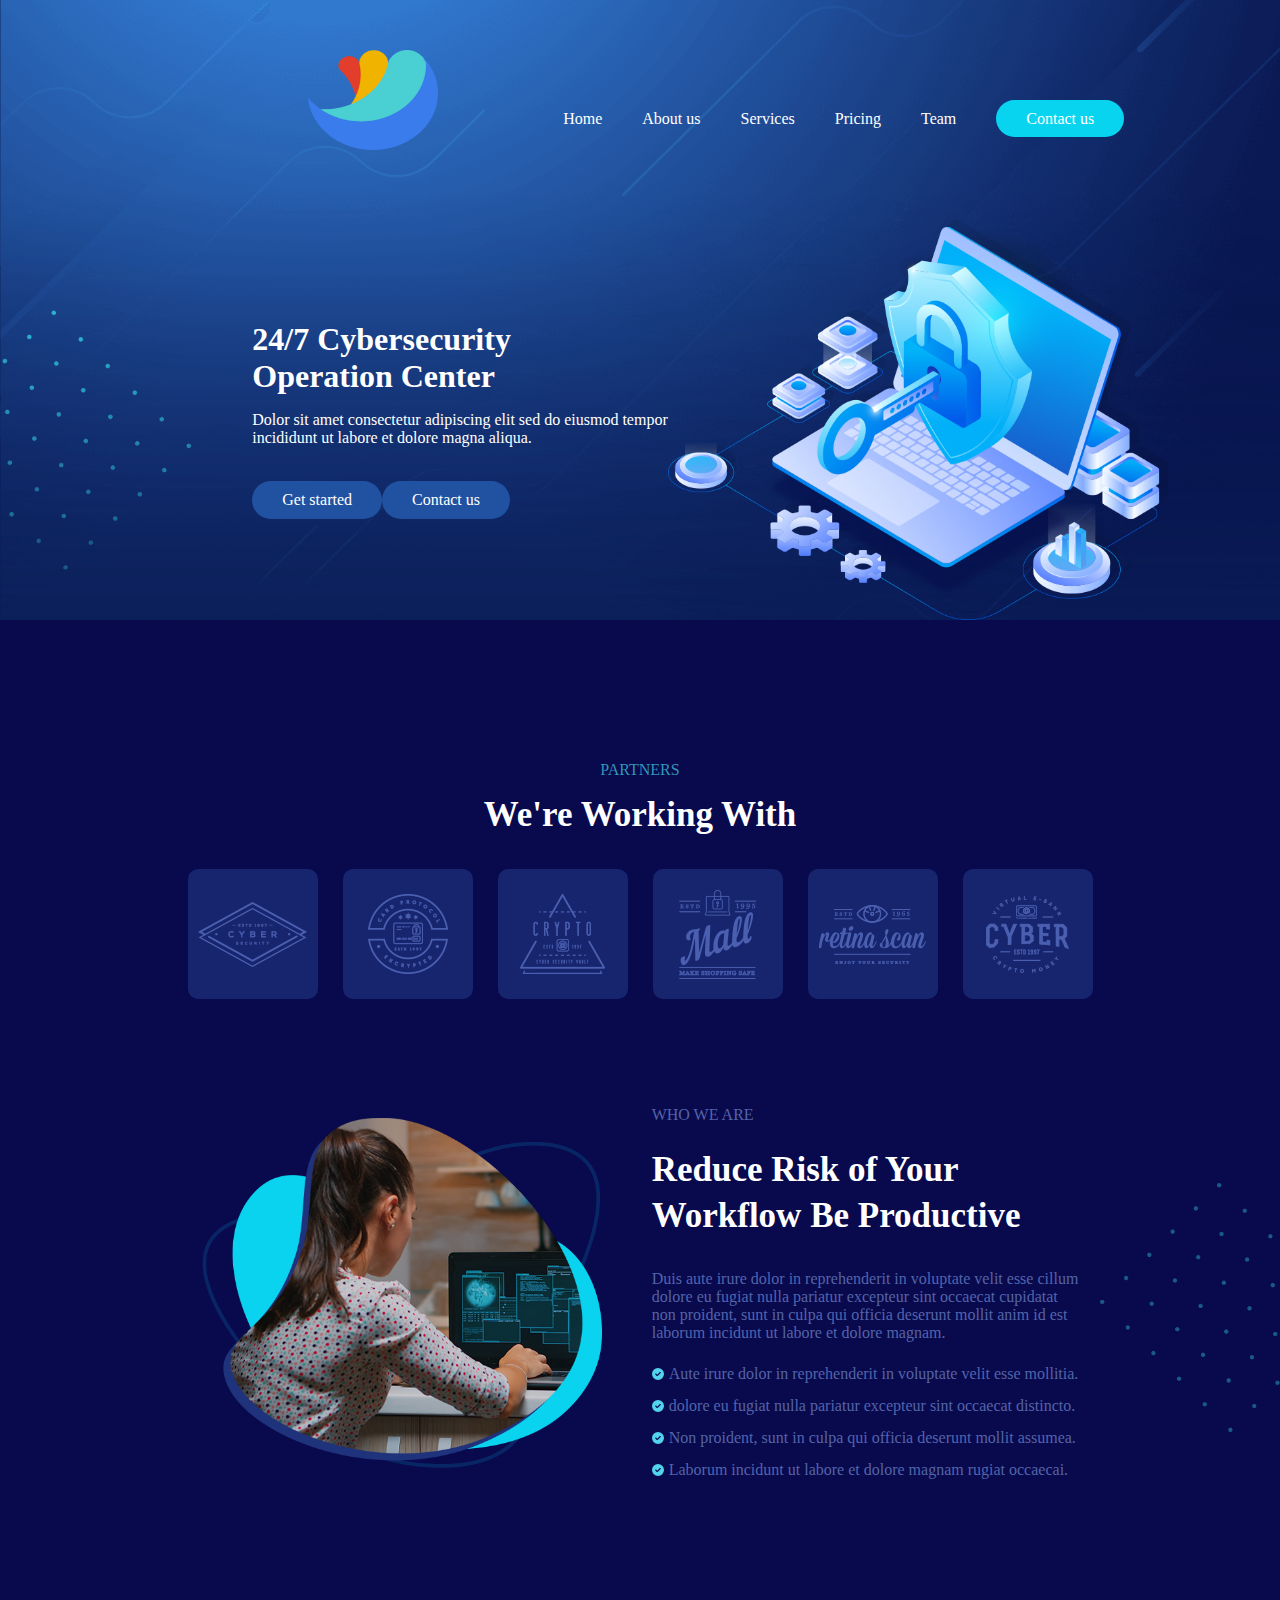
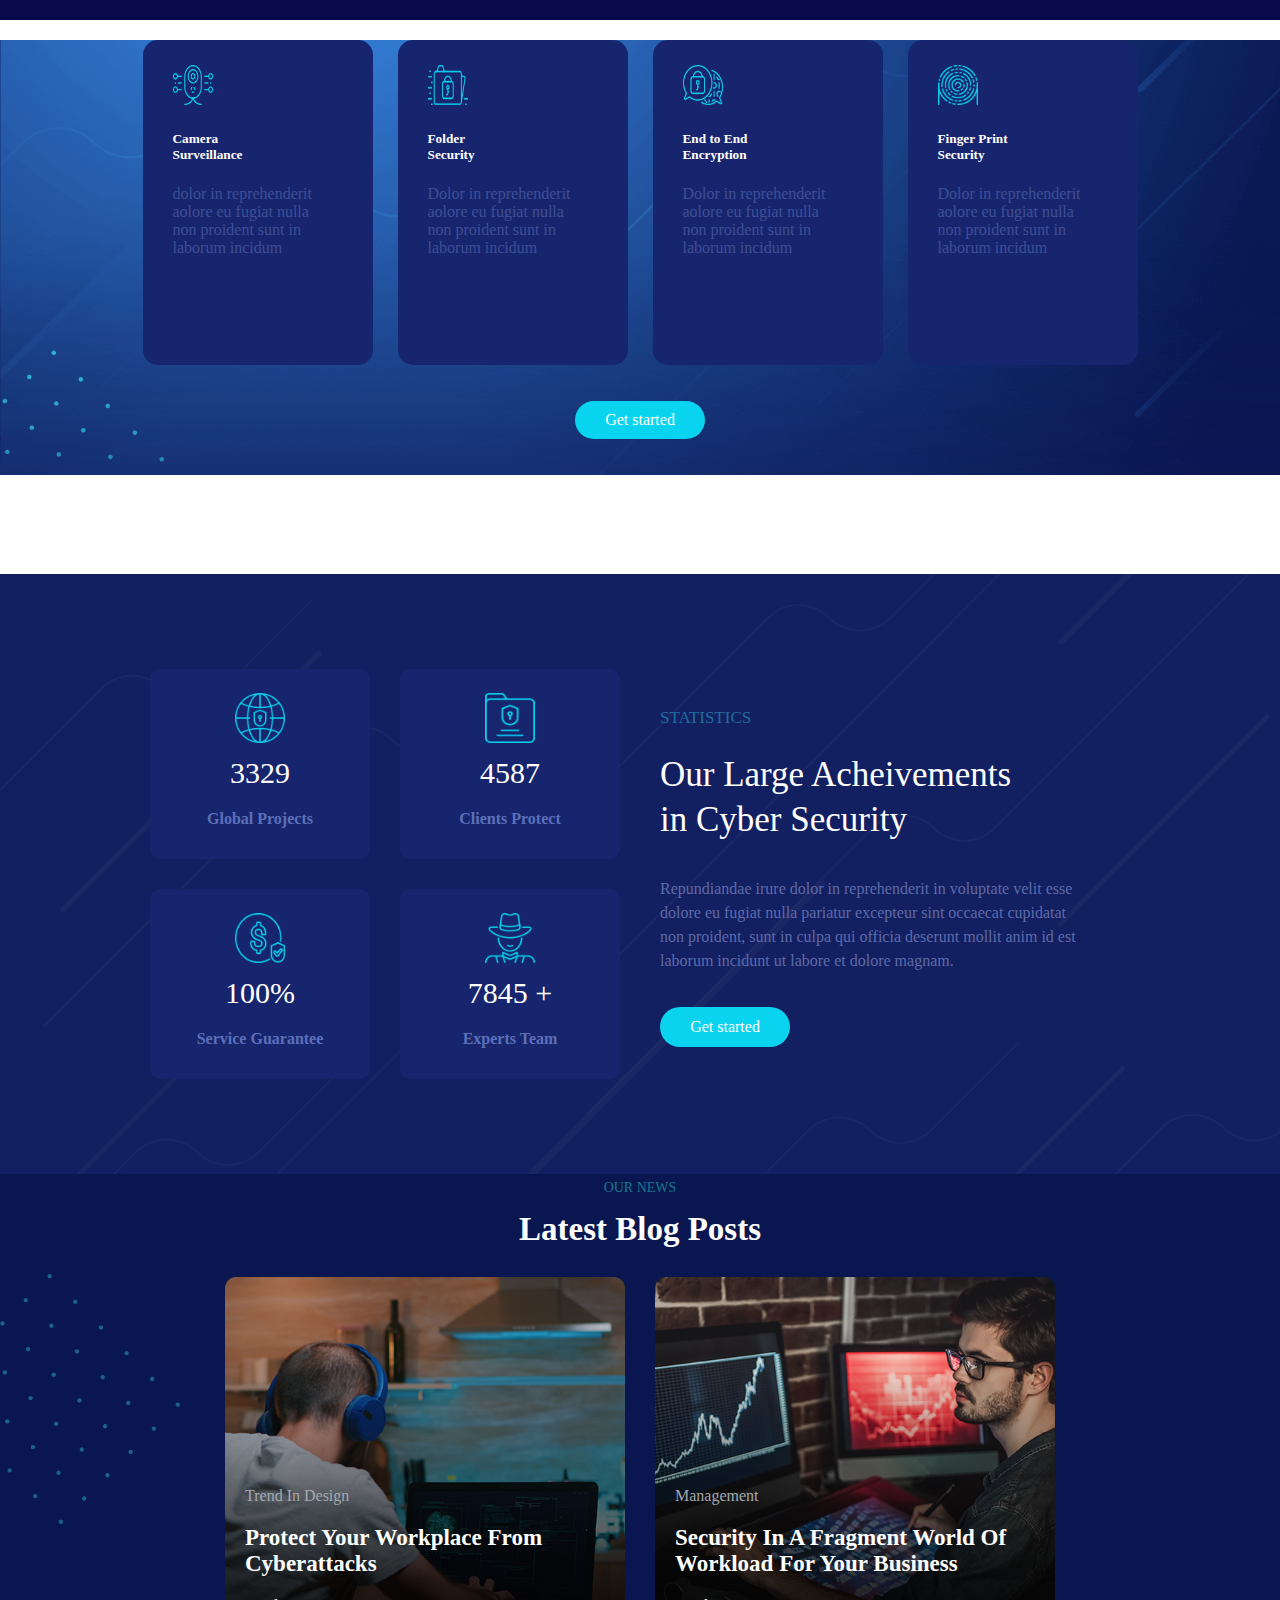
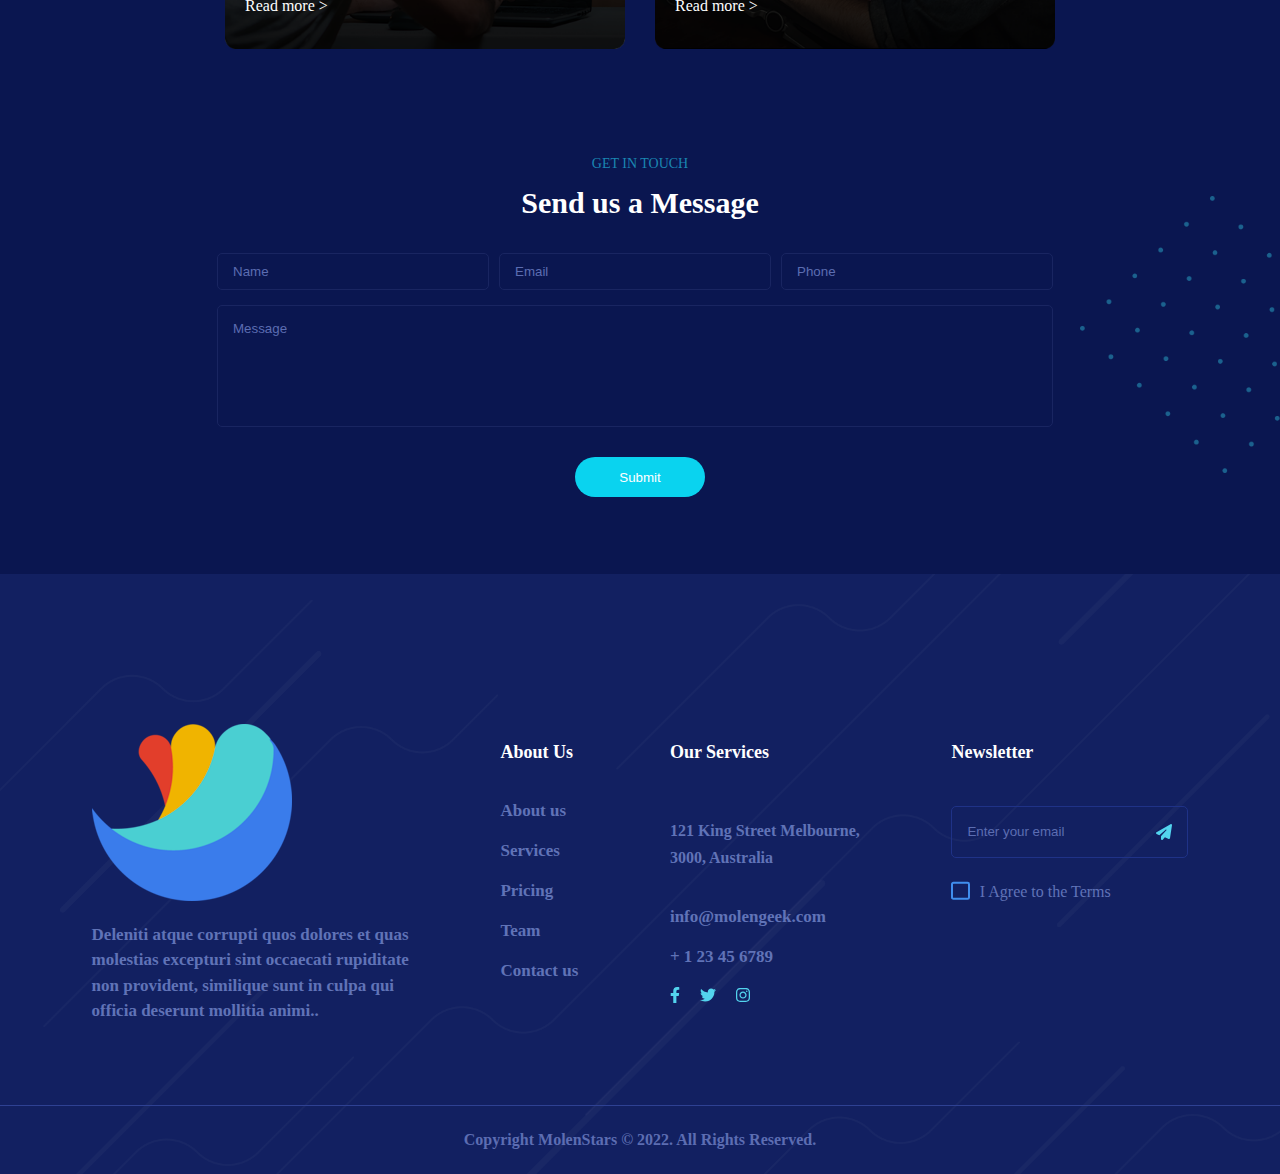
==== commit 85746459: "Merge branch 'css-section4'" ====
--- a/MolenStars/index.html
+++ b/MolenStars/index.html
@@ -124,31 +124,65 @@
                 <p></p>
                 <h2></h2>
             </div>
-            <div>
-                <div>
-                    <img src="" alt="">
-                    <h5></h5>
-                    <p></p>
-                </div>
-                <div>
-                    <img src="" alt="">
-                    <h5></h5>
-                    <p></p>
-                </div>
-                <div>
-                    <img src="" alt="">
-                    <h5></h5>
-                    <p></p>
-                </div>
-                <div>
-                    <img src="" alt="">
-                    <h5></h5>
-                    <p></p>
-                </div>
-            </div>
-            <div>
-                <a href=""></a>
-            </div>
+            <div class="parentSection2">
+                <div class="folderSection2">
+                    <img class="logoSection2" src="./Assets/images/Effective-sec-item-img1.png" alt="">
+                    <h5 class="underTitleSection2">
+                        Camera <br>
+                        Surveillance
+                    </h5>
+                    <p class="textFolderSection2">
+                       dolor in reprehenderit <br>
+                       aolore eu fugiat nulla <br>
+                       non proident sunt in <br>
+                       laborum incidum
+                    </p>
+                </div>
+                <div class="folderSection2">
+                    <img class="logoSection2" src="./Assets/images/Effective-sec-item-img2.png" alt="">
+                    <h5 class="underTitleSection2">
+                        Folder <br>
+                        Security
+                    </h5>
+                    <p class="textFolderSection2">
+                        Dolor in reprehenderit <br>
+                        aolore eu fugiat nulla <br>
+                        non proident sunt in <br>
+                        laborum incidum 
+                    </p>
+                </div>
+                <div class="folderSection2">
+                    <img class="logoSection2" src="./Assets/images/Effective-sec-item-img3.png" alt="">
+                    <h5 class="underTitleSection2">
+                        End to End <br>
+                        Encryption
+                    </h5>
+                    <p class="textFolderSection2">
+                       Dolor in reprehenderit <br>
+                       aolore eu fugiat nulla <br>
+                       non proident sunt in <br>
+                       laborum incidum
+                    </p>
+                </div>
+                <div class="folderSection2">
+                    <img class="logoSection2" src="./Assets/images/Effective-sec-item-img4.png" alt="">
+                    <h5 class="underTitleSection2">
+                        Finger Print <br>
+                        Security
+                    </h5>
+                    <p class="textFolderSection2">
+                        Dolor in reprehenderit <br>
+                       aolore eu fugiat nulla <br>
+                       non proident sunt in <br>
+                       laborum incidum
+                    </p>
+                </div>
+            </div>
+            <br><br>
+            <div class="divButton">
+                <a class="buttonSection2" href="#">Get started</a>
+            </div>
+            <br><br>
         </section>
         <section class="section3 container">
             <div>
@@ -185,6 +219,7 @@
                     <a href=""></a>
                 </div>
             </div>
+            <br><br>
         </section>
         <section class="section4 container">
             <div class="section4-div1">
--- a/MolenStars/css/style.css
+++ b/MolenStars/css/style.css
@@ -48,6 +48,10 @@
 .textNavbar{
     color: white;
     text-decoration: none;
+}
+
+.textNavbar:hover{
+    text-decoration: underline;
 }
 
 
@@ -1166,127 +1170,6 @@
 
     .footer-div1 {
         flex-direction: column;
-        align-items: flex-start;
-        gap: 80px;
-    }
-
-    .logo-img {
-        width: 40%;
-    }
-
-    .footer-text {
-        font-size: 14px;
-    }
-
-    .copywright {
-        font-size: 14px;
-    }
-
-    .flex-checkbox {
-        margin-bottom: 40px;
-    }
-
-
-}
-
-
-
-/* mobile L */
-
-@media screen and (min-width: 425px) and (max-width: 767px) {
-    /* header */
-
-    header {
-        width: 100%;
-        height: auto;
-    }
-
-    .rightBannerLogo {
-        width: 200px;
-        height: 150%;
-    }
-
-    .rightHeader {
-        margin-left: 45%;
-    }
-
-    .divParentHeader {
-        flex-direction: column;
-        margin-right: 35%;
-        gap: 20px;
-
-    }
-
-    .firstTitle {
-        font-size: 25px;
-    }
-
-    .logoNavbar {
-        width: 55px;
-        height: 50px;
-    }
-
-    .divRightNavbar {
-        width: 100%;
-        flex-direction: column;
-        justify-content: center;
-        align-items: center;
-
-        /* margin-left: 20%; */
-    }
-
-    .divLeftNavbar {
-        align-items: center;
-        margin-left: 20%;
-    }
-
-    nav {
-        flex-direction: column;
-        justify-content: center;
-    }
-
-
-    .buttonNavbar {
-        padding-left: 5px;
-        padding-right: 5px;
-    }
-
-    .buttonHeader {
-        margin: 3px;
-    }
-
-    .parentButton {
-        display: flex;
-        flex-direction: column;
-    }
-
-    .buttonHeader {
-        padding-left: 10px;
-        padding-right: 10px;
-    }
-
-    .leftHeader {
-           width: 100%;
-    }
-
-    /* section 1*/
-
-    .section1 {
-        width: 100%;
-        height: auto;
-        flex-direction: column;
-        background-size: 80px;
-    }
-
-    .sec1-div2 {
-        flex-direction: column;
-        width: 90%;
-    }
-
-    #girl-with-laptop {
-        margin-left: 10%;
-        width: 75%;
-        height: 55%;
     }
 
     .div-slider {
@@ -1508,116 +1391,89 @@
     .div2-background {
         width: 40%;
     }
-    
-    .form-input {
-        width: 85%;
-    }
-    
-    .form {
-        justify-content: center;
-        margin-left: 40px;
-    }
-    
-    #dots-png {
-        z-index: -1;
-    }
-    
-    .design {
-        margin-top: 140px;
-    }
-    
-    .design-a {
-        font-size: 11px;
-    }
-    
-    .workplace {
-        font-size: 16px;
-    }
-    
-    .read {
-        font-size: 12px;
-    }
-    
-    .section5-button {
-        margin-bottom: 15px;
-    }
-
-        /* footer */
-
-        footer {
-            width: 100%;
-            height: auto;
-        }
-    
-        .footer-div1 {
-            flex-direction: row;
-            align-items: flex-start;
-            gap: 80px;
-        }
-    
-        .logo-img {
-            width: 30%;
-        }
-    
-        .footer-text {
-            font-size: 15px;
-        }
-    
-        .copywright {
-            font-size: 14px;
-        }
-    
-        .flex-checkbox {
-            margin-bottom: 40px;
-        }
-
-}
-
-/* laptop S */
-
-@media screen and (min-width: 1024px) and (max-width: 1399px) {
-
-    /* section 1 */
-
-    .div-slider {
-        width: 130px;
-        height: 130px;
-    }
-
-    #girl-with-laptop {
-        width: 400px;
-        height: 350px;
-    }
-
-    .sec1-div2 {
-        display: flex;
-        flex-direction: row;
-        gap: 150px;
-    }
-
-    .fontpsvg {
-        font-size: 13px;
-    }
-
-    .sec1-div2-divs-content {
-        align-items: flex-start;
-    }
-
-
-    /* section 5*/
-    
-    #dots-png {
-        z-index: -1;
-    }
-
-    /* footer */
-
-    footer {
-        width: 100%;
-        height: auto;
-    }
-    
-    .logo-img {
-        width: 30%;
-    }
-}+}
+
+/* fin de la 1er section */
+
+/* debut de la 2 eme section */
+
+.section2{
+    background-image: url(../Assets/images/banner-overlay-img.png) ;
+    background-size: cover;
+    background-color: #0b1e59;
+    background-color: rgba(18,32,97,255);
+    margin: 0;
+    padding: 0;
+}
+
+.divTopSection2{
+    display: flex;
+    justify-content: center;
+    align-items: center;
+    flex-direction: column;
+    text-align: center;
+}
+
+.textTitle1{
+    color:#3e92c2 ;
+    font-size: 15px;
+}
+
+.titleSection2{
+    color: white;
+    margin: 0;
+    padding: 0;
+}
+
+.parentSection2{
+    display: flex;
+    justify-content: center;
+    gap: 25px;
+}
+
+.folderSection2{
+    background-color:#17256e ;
+    border-radius: 15px;
+    width: 200px;
+    height: 300px;
+    padding-left: 30px;
+    padding-top: 25px
+    
+}
+
+.logoSection2{
+    height: 40px;
+    width: 40px;
+}
+
+.underTitleSection2{
+    color: white;
+}
+
+.textFolderSection2{
+    color: #3e4f95;
+}
+
+.buttonSection2{
+    border: 0 solid white;
+    border-radius: 25px;
+    padding: 10px;
+    padding-left: 30px;
+    padding-right: 30px;
+    background-color: #09d4ef;
+    text-decoration: none;
+    color: white;
+    text-align: center;
+}
+
+.divButton{
+    display: flex;
+    justify-content: center;
+}
+
+.buttonSection2:hover{
+    background-color: white;
+    color: #09d4ef;
+}
+
+/* fin de la 2 eme section  */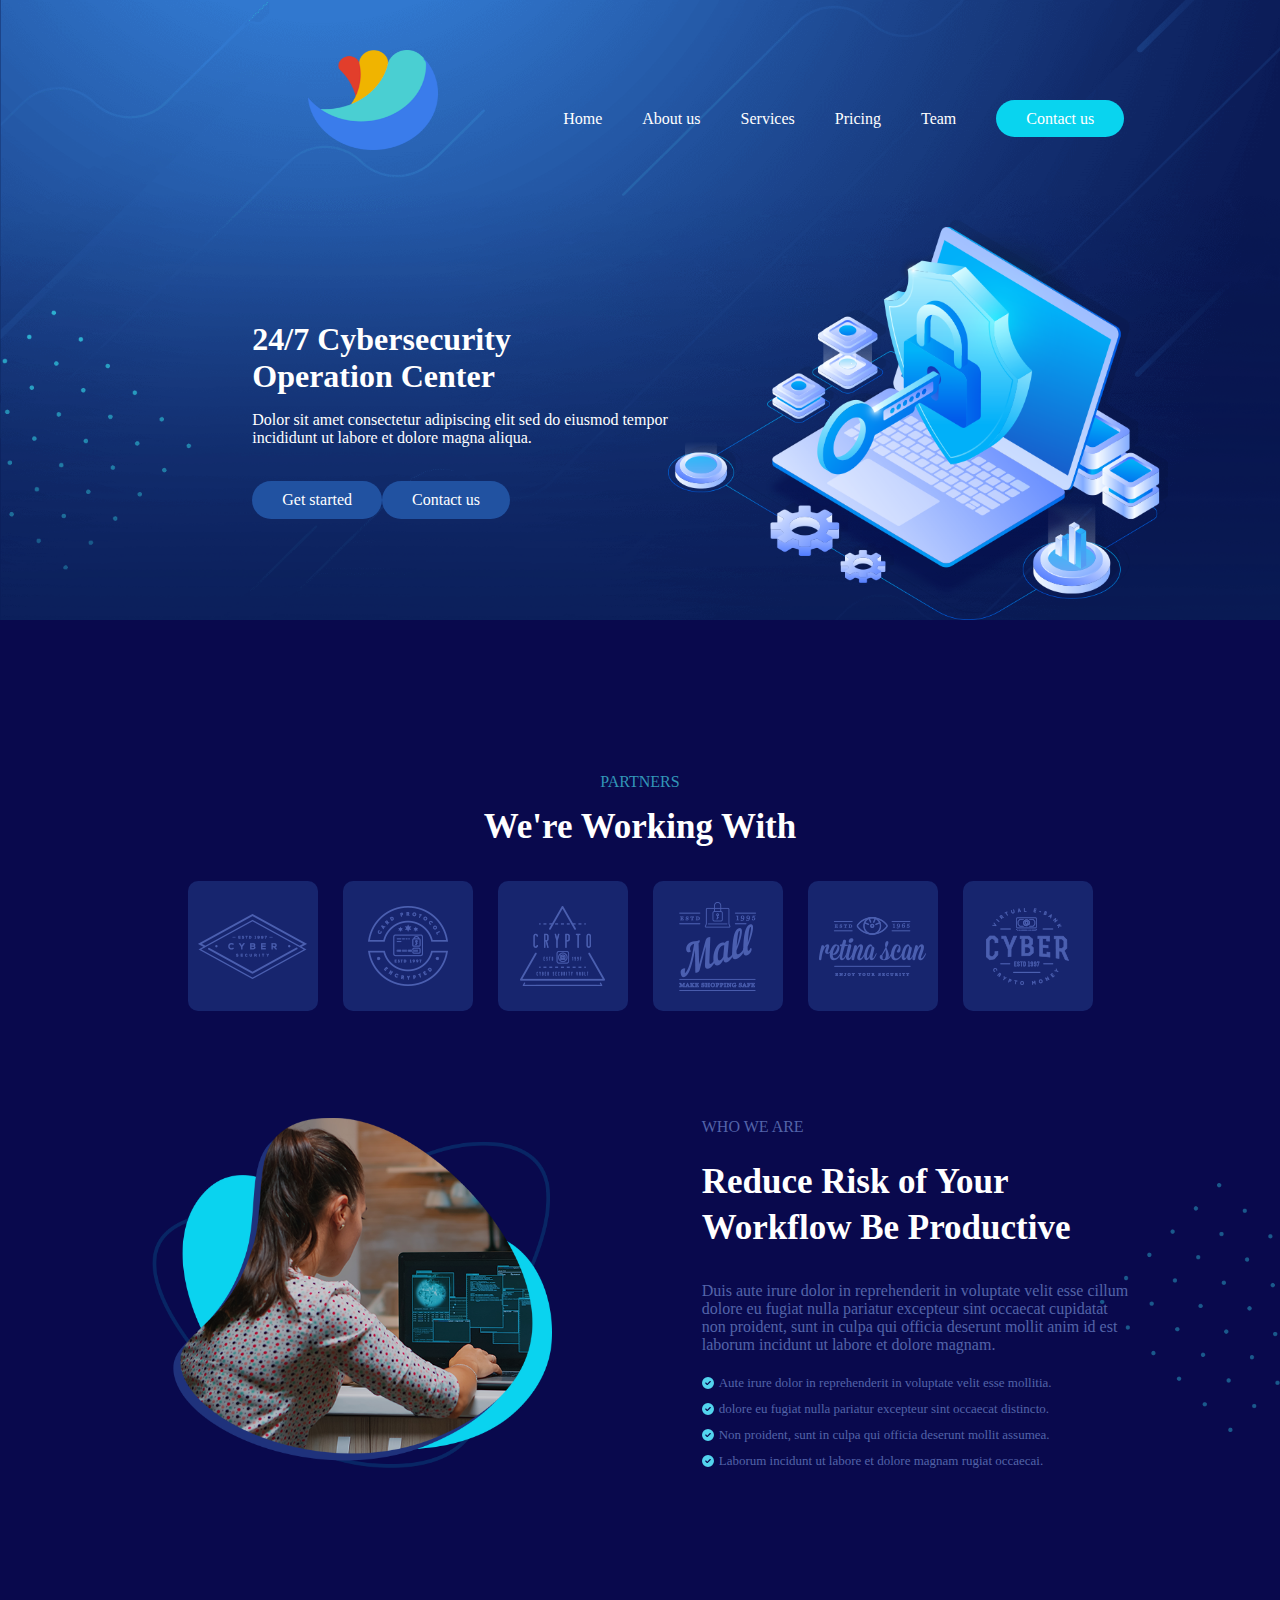
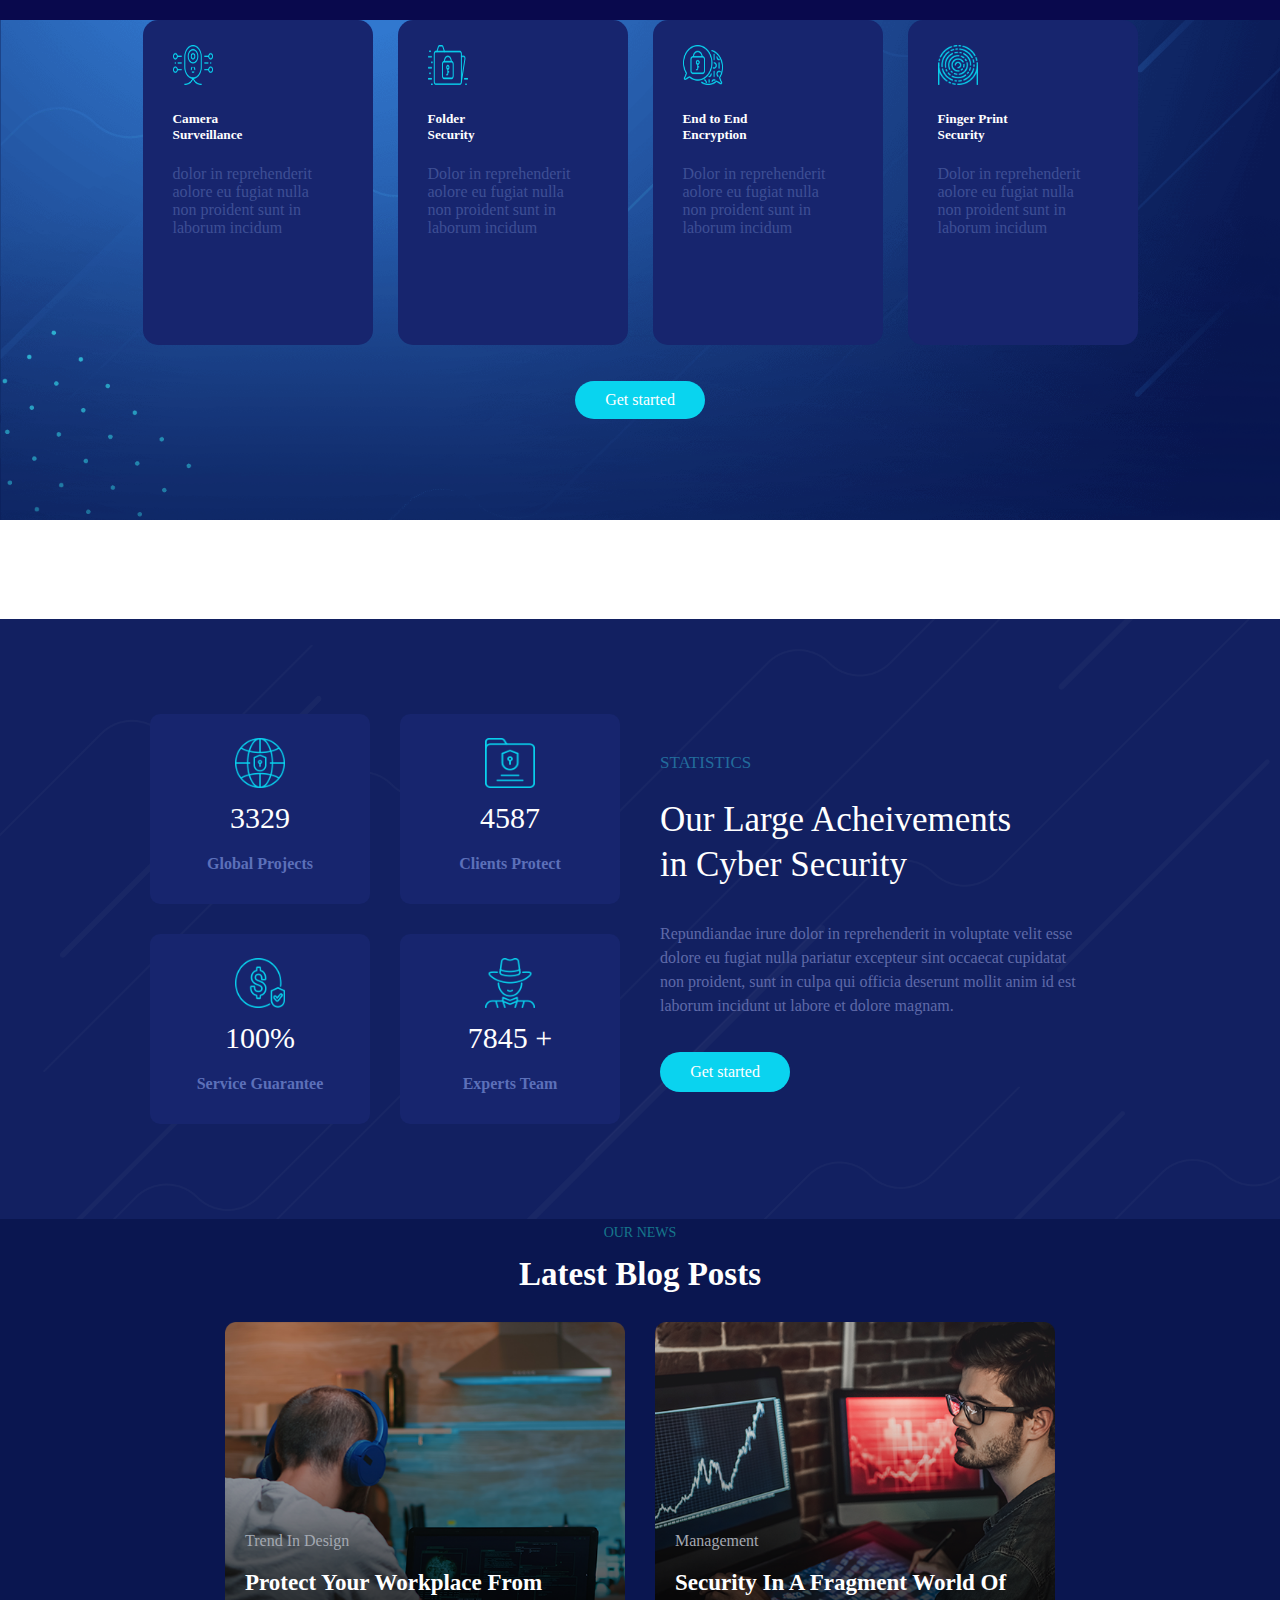
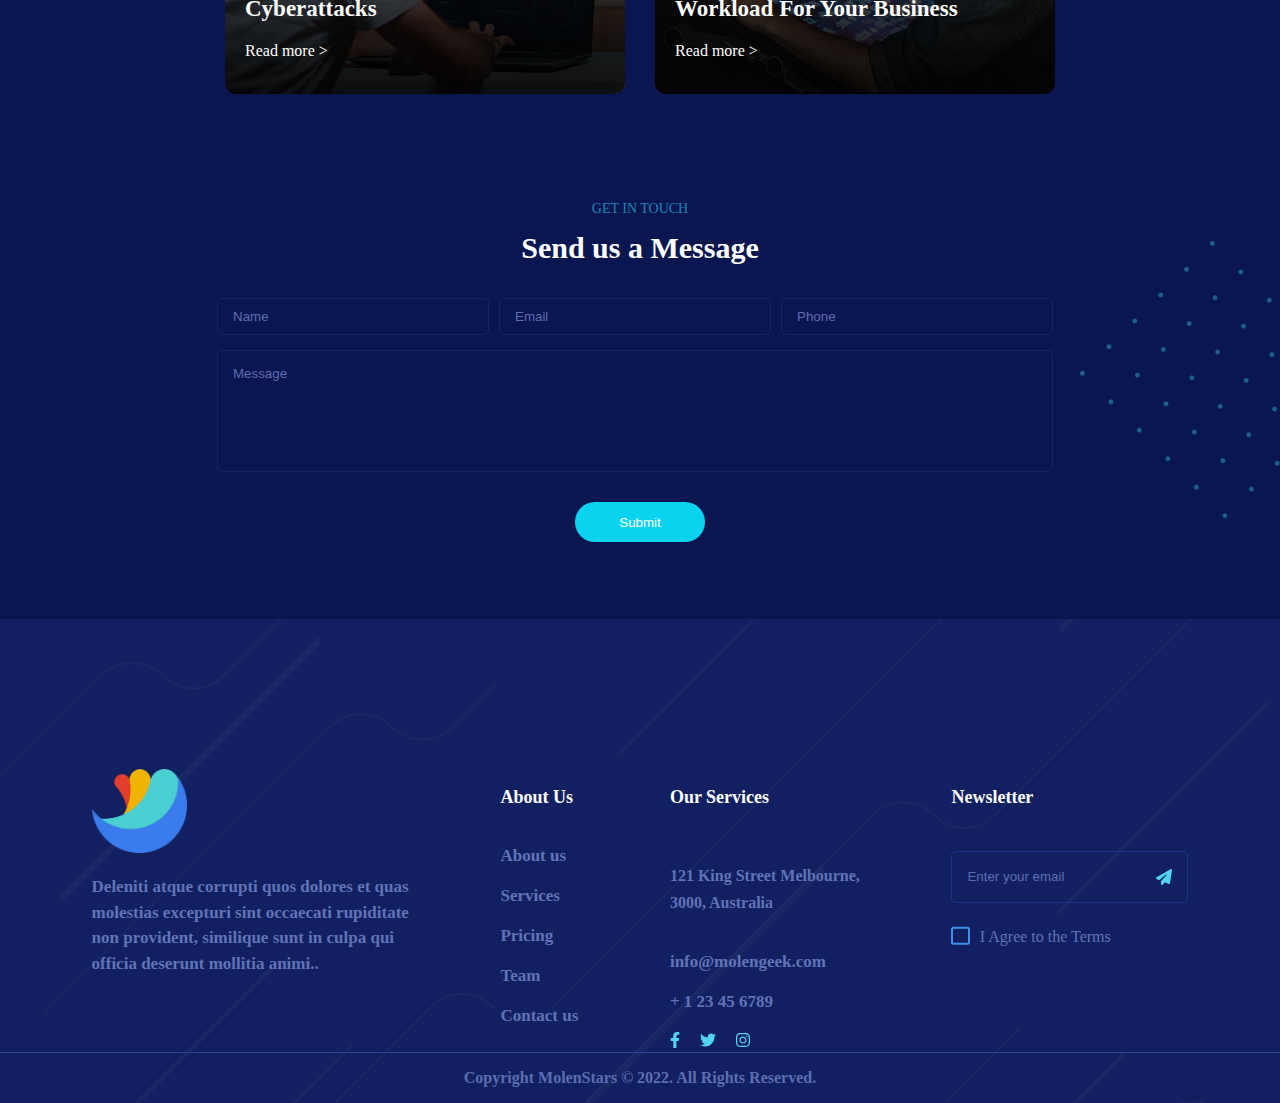
==== commit cda9c174: "adding of css-responsive for some sections" ====
--- a/MolenStars/index.html
+++ b/MolenStars/index.html
@@ -120,10 +120,6 @@
             </div>
         </section>
         <section class="section2 container">
-            <div>
-                <p></p>
-                <h2></h2>
-            </div>
             <div class="parentSection2">
                 <div class="folderSection2">
                     <img class="logoSection2" src="./Assets/images/Effective-sec-item-img1.png" alt="">
--- a/MolenStars/css/style.css
+++ b/MolenStars/css/style.css
@@ -299,6 +299,89 @@
     filter: brightness(0) invert(1);
 }
 
+
+/* fin de la 1er section */
+
+/* debut de la 2 eme section */
+
+.section2{
+    height: 500px;
+    background-image: url(../Assets/images/banner-overlay-img.png) ;
+    background-size: cover;
+    background-color: #0b1e59;
+}
+
+.divTopSection2{
+    display: flex;
+    justify-content: center;
+    align-items: center;
+    flex-direction: column;
+    text-align: center;
+}
+
+.textTitle1{
+    color:#3e92c2 ;
+    font-size: 15px;
+}
+
+.titleSection2{
+    color: white;
+    margin: 0;
+    padding: 0;
+}
+
+.parentSection2{
+    display: flex;
+    justify-content: center;
+    gap: 25px;
+}
+
+.folderSection2{
+    background-color:#17256e ;
+    border-radius: 15px;
+    width: 200px;
+    height: 300px;
+    padding-left: 30px;
+    padding-top: 25px
+    
+}
+
+.logoSection2{
+    height: 40px;
+    width: 40px;
+}
+
+.underTitleSection2{
+    color: white;
+}
+
+.textFolderSection2{
+    color: #3e4f95;
+}
+
+.buttonSection2{
+    border: 0 solid white;
+    border-radius: 25px;
+    padding: 10px;
+    padding-left: 30px;
+    padding-right: 30px;
+    background-color: #09d4ef;
+    text-decoration: none;
+    color: white;
+    text-align: center;
+}
+
+.divButton{
+    display: flex;
+    justify-content: center;
+}
+
+.buttonSection2:hover{
+    background-color: white;
+    color: #09d4ef;
+}
+
+/* fin de la 2 eme section  */
 
 
 /* section 4 */
@@ -1170,6 +1253,127 @@
 
     .footer-div1 {
         flex-direction: column;
+        align-items: flex-start;
+        gap: 80px;
+    }
+
+    .logo-img {
+        width: 40%;
+    }
+
+    .footer-text {
+        font-size: 14px;
+    }
+
+    .copywright {
+        font-size: 14px;
+    }
+
+    .flex-checkbox {
+        margin-bottom: 40px;
+    }
+
+
+}
+
+
+
+/* mobile L */
+
+@media screen and (min-width: 425px) and (max-width: 767px) {
+    /* header */
+
+    header {
+        width: 100%;
+        height: auto;
+    }
+
+    .rightBannerLogo {
+        width: 200px;
+        height: 150%;
+    }
+
+    .rightHeader {
+        margin-left: 45%;
+    }
+
+    .divParentHeader {
+        flex-direction: column;
+        margin-right: 35%;
+        gap: 20px;
+
+    }
+
+    .firstTitle {
+        font-size: 25px;
+    }
+
+    .logoNavbar {
+        width: 55px;
+        height: 50px;
+    }
+
+    .divRightNavbar {
+        width: 100%;
+        flex-direction: column;
+        justify-content: center;
+        align-items: center;
+
+        /* margin-left: 20%; */
+    }
+
+    .divLeftNavbar {
+        align-items: center;
+        margin-left: 20%;
+    }
+
+    nav {
+        flex-direction: column;
+        justify-content: center;
+    }
+
+
+    .buttonNavbar {
+        padding-left: 5px;
+        padding-right: 5px;
+    }
+
+    .buttonHeader {
+        margin: 3px;
+    }
+
+    .parentButton {
+        display: flex;
+        flex-direction: column;
+    }
+
+    .buttonHeader {
+        padding-left: 10px;
+        padding-right: 10px;
+    }
+
+    .leftHeader {
+           width: 100%;
+    }
+
+    /* section 1*/
+
+    .section1 {
+        width: 100%;
+        height: auto;
+        flex-direction: column;
+        background-size: 80px;
+    }
+
+    .sec1-div2 {
+        flex-direction: column;
+        width: 90%;
+    }
+
+    #girl-with-laptop {
+        margin-left: 10%;
+        width: 75%;
+        height: 55%;
     }
 
     .div-slider {
@@ -1391,89 +1595,119 @@
     .div2-background {
         width: 40%;
     }
-}
-
-/* fin de la 1er section */
-
-/* debut de la 2 eme section */
-
-.section2{
-    background-image: url(../Assets/images/banner-overlay-img.png) ;
-    background-size: cover;
-    background-color: #0b1e59;
-    background-color: rgba(18,32,97,255);
-    margin: 0;
-    padding: 0;
-}
-
-.divTopSection2{
-    display: flex;
-    justify-content: center;
-    align-items: center;
-    flex-direction: column;
-    text-align: center;
-}
-
-.textTitle1{
-    color:#3e92c2 ;
-    font-size: 15px;
-}
-
-.titleSection2{
-    color: white;
-    margin: 0;
-    padding: 0;
-}
-
-.parentSection2{
-    display: flex;
-    justify-content: center;
-    gap: 25px;
-}
-
-.folderSection2{
-    background-color:#17256e ;
-    border-radius: 15px;
-    width: 200px;
-    height: 300px;
-    padding-left: 30px;
-    padding-top: 25px
-    
-}
-
-.logoSection2{
-    height: 40px;
-    width: 40px;
-}
-
-.underTitleSection2{
-    color: white;
-}
-
-.textFolderSection2{
-    color: #3e4f95;
-}
-
-.buttonSection2{
-    border: 0 solid white;
-    border-radius: 25px;
-    padding: 10px;
-    padding-left: 30px;
-    padding-right: 30px;
-    background-color: #09d4ef;
-    text-decoration: none;
-    color: white;
-    text-align: center;
-}
-
-.divButton{
-    display: flex;
-    justify-content: center;
-}
-
-.buttonSection2:hover{
-    background-color: white;
-    color: #09d4ef;
-}
-
-/* fin de la 2 eme section  */+    
+    .form-input {
+        width: 85%;
+    }
+    
+    .form {
+        justify-content: center;
+        margin-left: 40px;
+    }
+    
+    #dots-png {
+        z-index: -1;
+    }
+    
+    .design {
+        margin-top: 140px;
+    }
+    
+    .design-a {
+        font-size: 11px;
+    }
+    
+    .workplace {
+        font-size: 16px;
+    }
+    
+    .read {
+        font-size: 12px;
+    }
+    
+    .section5-button {
+        margin-bottom: 15px;
+    }
+
+        /* footer */
+
+        footer {
+            width: 100%;
+            height: auto;
+        }
+    
+        .footer-div1 {
+            flex-direction: row;
+            align-items: flex-start;
+            gap: 80px;
+        }
+    
+        .logo-img {
+            width: 30%;
+        }
+    
+        .footer-text {
+            font-size: 15px;
+        }
+    
+        .copywright {
+            font-size: 14px;
+        }
+    
+        .flex-checkbox {
+            margin-bottom: 40px;
+        }
+
+}
+
+/* laptop S */
+
+@media screen and (min-width: 1024px) and (max-width: 1399px) {
+
+    /* section 1 */
+
+    .div-slider {
+        width: 130px;
+        height: 130px;
+    }
+
+    #girl-with-laptop {
+        width: 400px;
+        height: 350px;
+    }
+
+    .sec1-div2 {
+        display: flex;
+        flex-direction: row;
+        gap: 150px;
+    }
+
+    .fontpsvg {
+        font-size: 13px;
+    }
+
+    .sec1-div2-divs-content {
+        align-items: flex-start;
+    }
+
+
+    /* section 5*/
+    
+    #dots-png {
+        z-index: -1;
+    }
+
+    /* footer */
+
+    footer {
+        width: 100%;
+        height: auto;
+    }
+    
+    .logo-img {
+        width: 30%;
+    }
+}
+
+
+
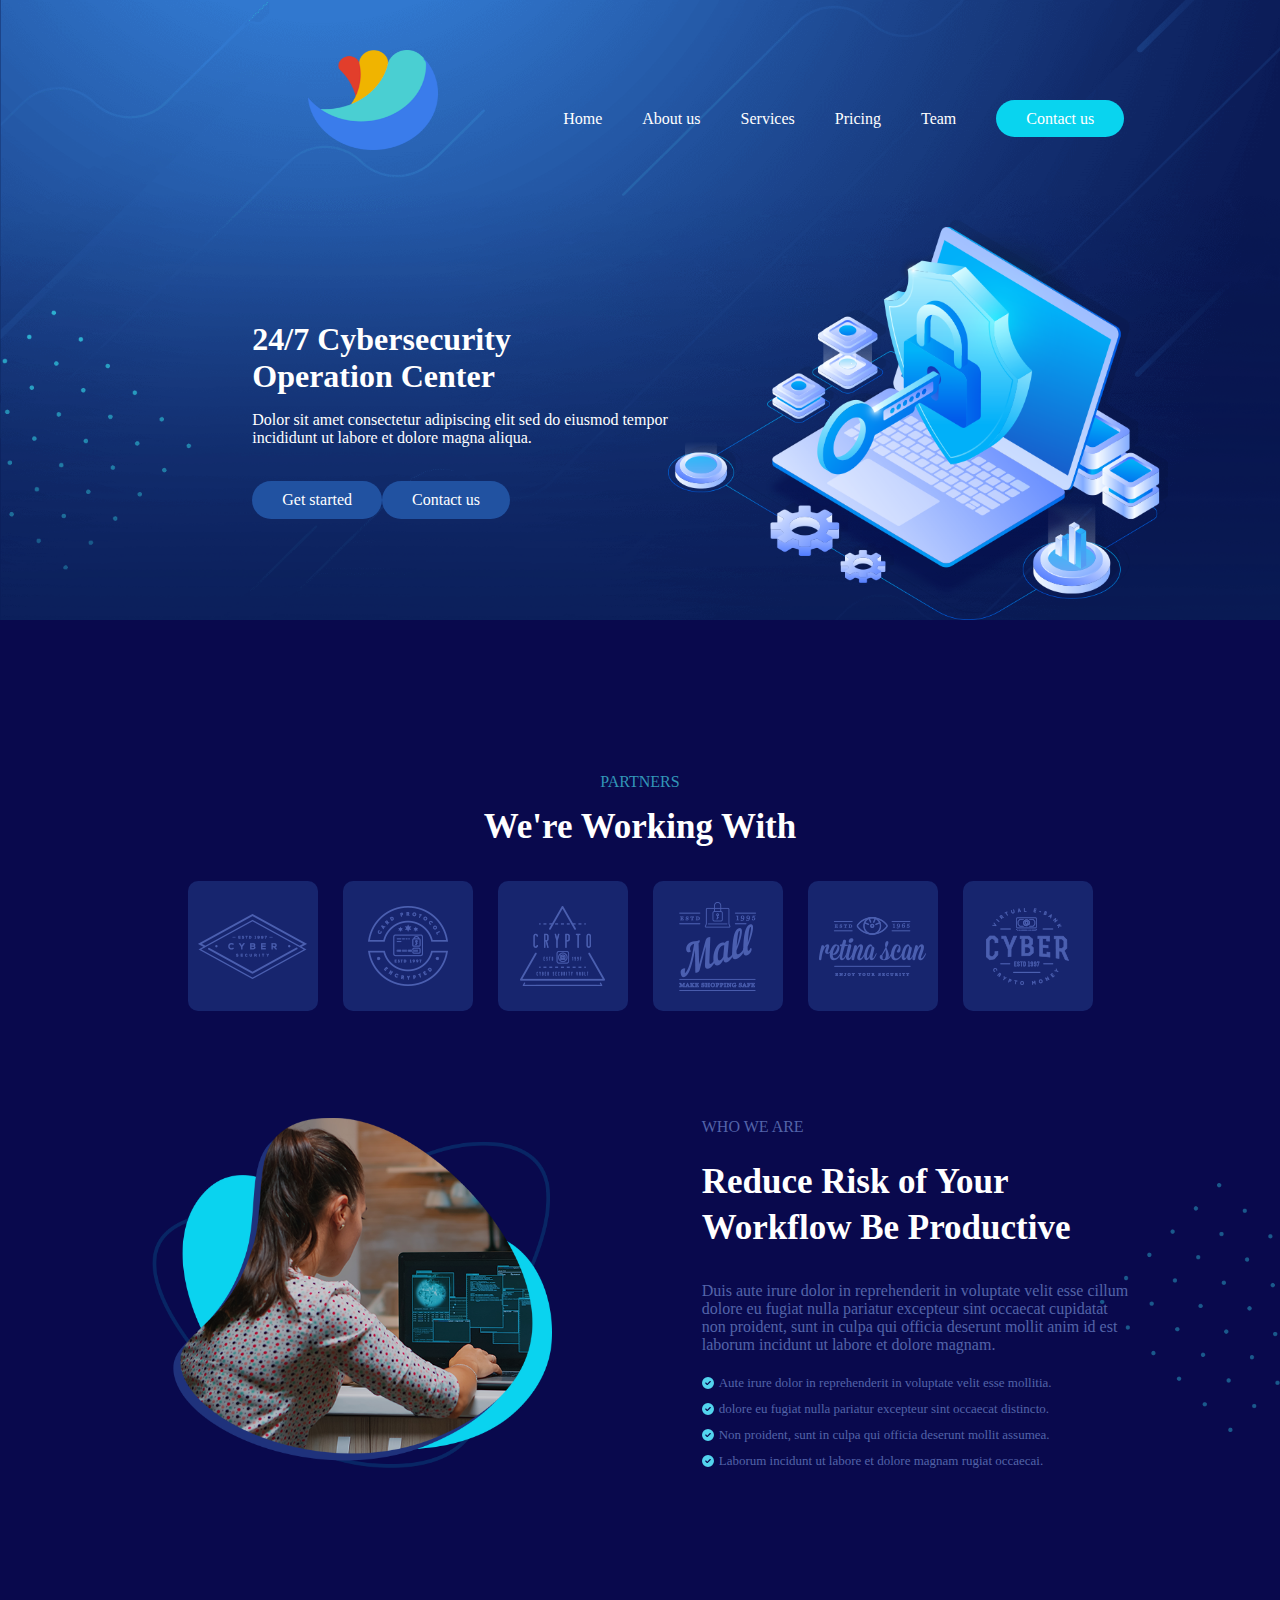
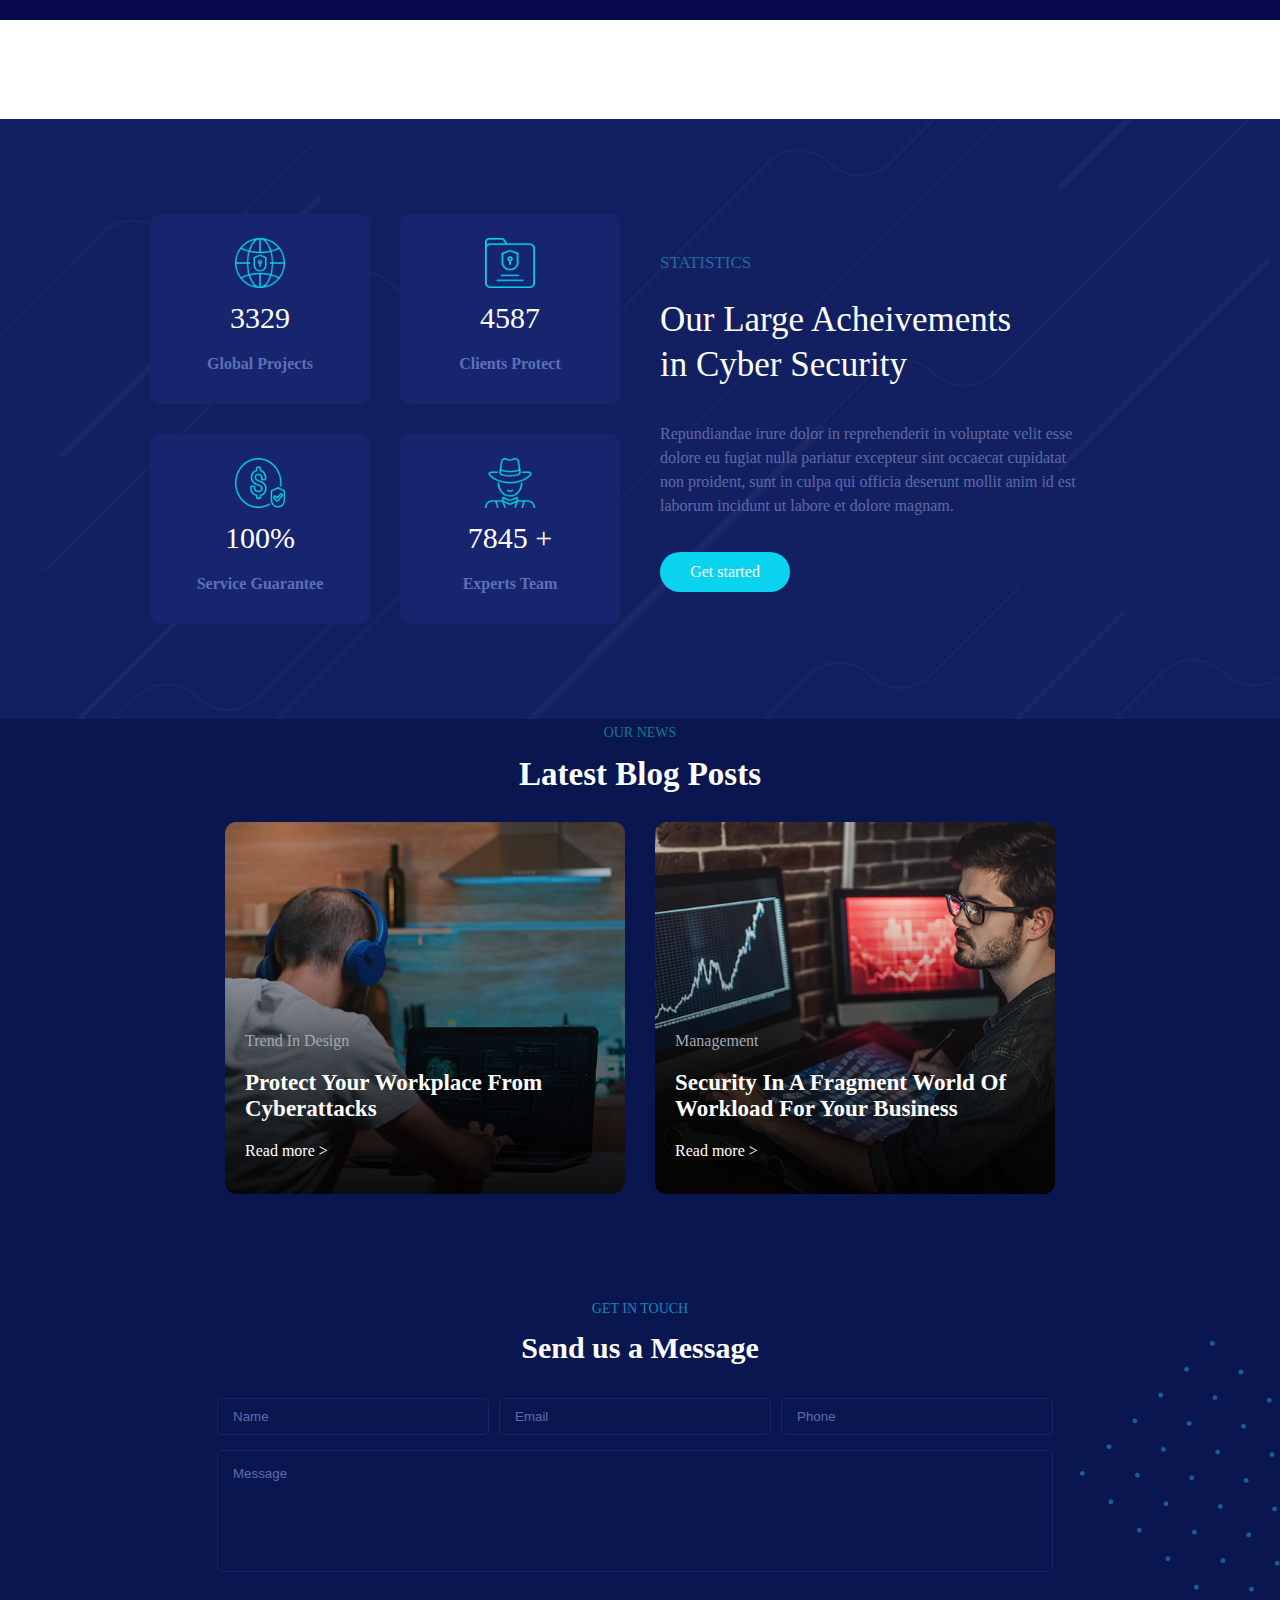
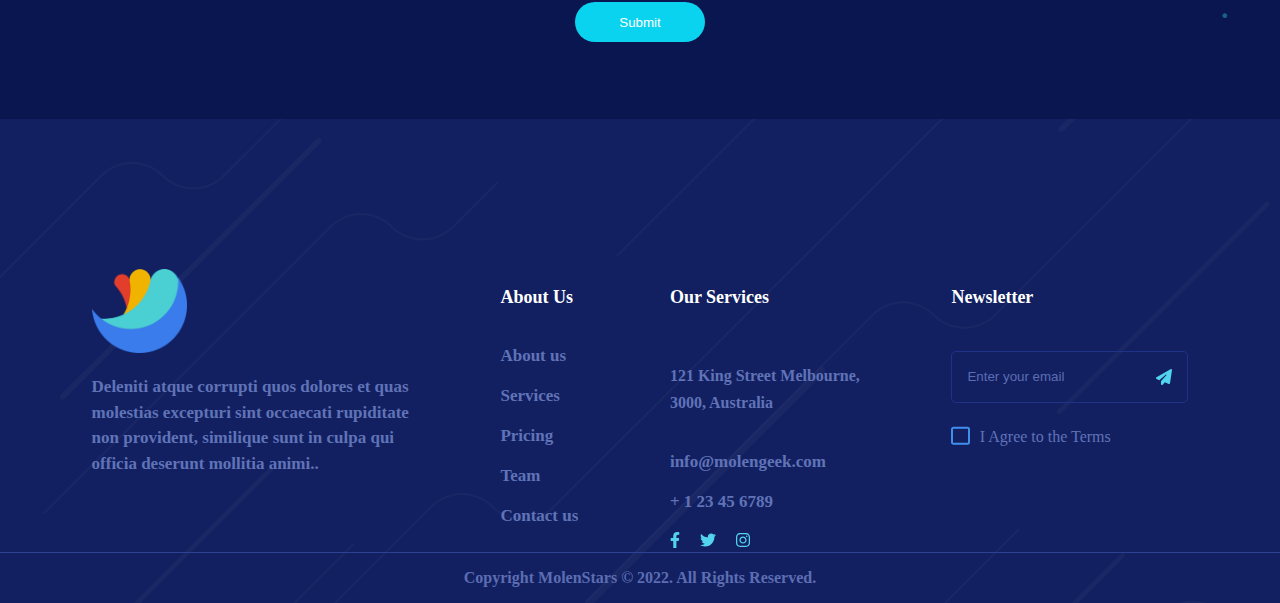
==== commit e5930d66: "section4_responsive" ====
--- a/MolenStars/index.html
+++ b/MolenStars/index.html
@@ -119,7 +119,7 @@
                 </div>
             </div>
         </section>
-        <section class="section2 container">
+        <!-- <section class="section2 container">
             <div class="parentSection2">
                 <div class="folderSection2">
                     <img class="logoSection2" src="./Assets/images/Effective-sec-item-img1.png" alt="">
@@ -179,7 +179,7 @@
                 <a class="buttonSection2" href="#">Get started</a>
             </div>
             <br><br>
-        </section>
+        </section> -->
         <section class="section3 container">
             <div>
             </div>
--- a/MolenStars/css/style.css
+++ b/MolenStars/css/style.css
@@ -304,7 +304,7 @@
 
 /* debut de la 2 eme section */
 
-.section2{
+/* .section2{
     height: 500px;
     background-image: url(../Assets/images/banner-overlay-img.png) ;
     background-size: cover;
@@ -379,7 +379,7 @@
 .buttonSection2:hover{
     background-color: white;
     color: #09d4ef;
-}
+} */
 
 /* fin de la 2 eme section  */
 
@@ -396,6 +396,7 @@
     display: flex;
     flex-direction: row;
     gap: 40px;
+    /* flex-wrap: wrap; */
 }
 
 .section4-card {
@@ -978,6 +979,32 @@
 
 
 
+    /* section 4 */
+
+    .section4 {
+        width: 100%;
+        height: auto;
+        justify-content: center;
+        align-items: center;
+        flex-direction: column;
+    }
+
+    .section4-div1 {
+        margin-left: 60px;
+        margin-top: 20px;
+    }
+
+    .section4-div2 {
+        margin-bottom: 20px;
+    }
+
+    .sec4-div2-ptitle {
+        font-size: 30px;
+        line-height: 1;
+    }
+
+
+
 
 
     /* section 5 */
@@ -1189,6 +1216,31 @@
     }
 
 
+    /* section 4 */
+
+    .section4 {
+        width: 100%;
+        height: auto;
+        justify-content: center;
+        align-items: center;
+        flex-direction: column;
+    }
+    
+    .section4-div1 {
+        margin-left: 48px;
+        margin-top: 20px;
+    }
+    
+    .section4-div2 {
+        margin-bottom: 20px;
+    }
+    
+    .sec4-div2-ptitle {
+        font-size: 30px;
+        line-height: 1;
+    }
+
+
 
     /* section 5 */
 
@@ -1397,6 +1449,34 @@
         align-items: flex-start;
     }
 
+
+    /* section 4 */
+
+    .section4 {
+        width: 100%;
+        height: auto;
+        justify-content: center;
+        align-items: center;
+        flex-direction: column;
+    }
+    
+    .section4-div1 {
+        margin-left: 17px;
+        margin-top: 20px;
+    }
+    
+    .section4-div2 {
+        margin-bottom: 20px;
+    }
+    
+    .sec4-div2-ptitle {
+        font-size: 30px;
+        line-height: 1;
+    }
+
+
+
+
     /* section 5 */
 
     .section5 {
@@ -1575,6 +1655,34 @@
     }
 
 
+    /* section 4 */
+
+    .section4 {
+        width: 100%;
+        height: auto;
+        justify-content: center;
+        align-items: center;
+        flex-direction: column;
+    }
+        
+    .section4-div1 {
+        margin-top: 20px;
+        flex-wrap: wrap;
+        flex-direction: row;
+    }
+        
+    .section4-div2 {
+        margin-bottom: 20px;
+    }
+        
+    .section4-card {
+        width: 46%;
+        height: 40%;
+    }
+
+
+
+
     /* section 5 */
 
     .section5 {
@@ -1629,34 +1737,34 @@
         margin-bottom: 15px;
     }
 
-        /* footer */
-
-        footer {
-            width: 100%;
-            height: auto;
-        }
-    
-        .footer-div1 {
-            flex-direction: row;
-            align-items: flex-start;
-            gap: 80px;
-        }
-    
-        .logo-img {
-            width: 30%;
-        }
-    
-        .footer-text {
-            font-size: 15px;
-        }
-    
-        .copywright {
-            font-size: 14px;
-        }
-    
-        .flex-checkbox {
-            margin-bottom: 40px;
-        }
+    /* footer */
+
+    footer {
+        width: 100%;
+        height: auto;
+    }
+    
+    .footer-div1 {
+        flex-direction: row;
+        align-items: flex-start;
+        gap: 80px;
+    }
+    
+    .logo-img {
+        width: 30%;
+    }
+    
+    .footer-text {
+        font-size: 15px;
+    }
+    
+    .copywright {
+        font-size: 14px;
+    }
+    
+    .flex-checkbox {
+        margin-bottom: 40px;
+    }
 
 }
 
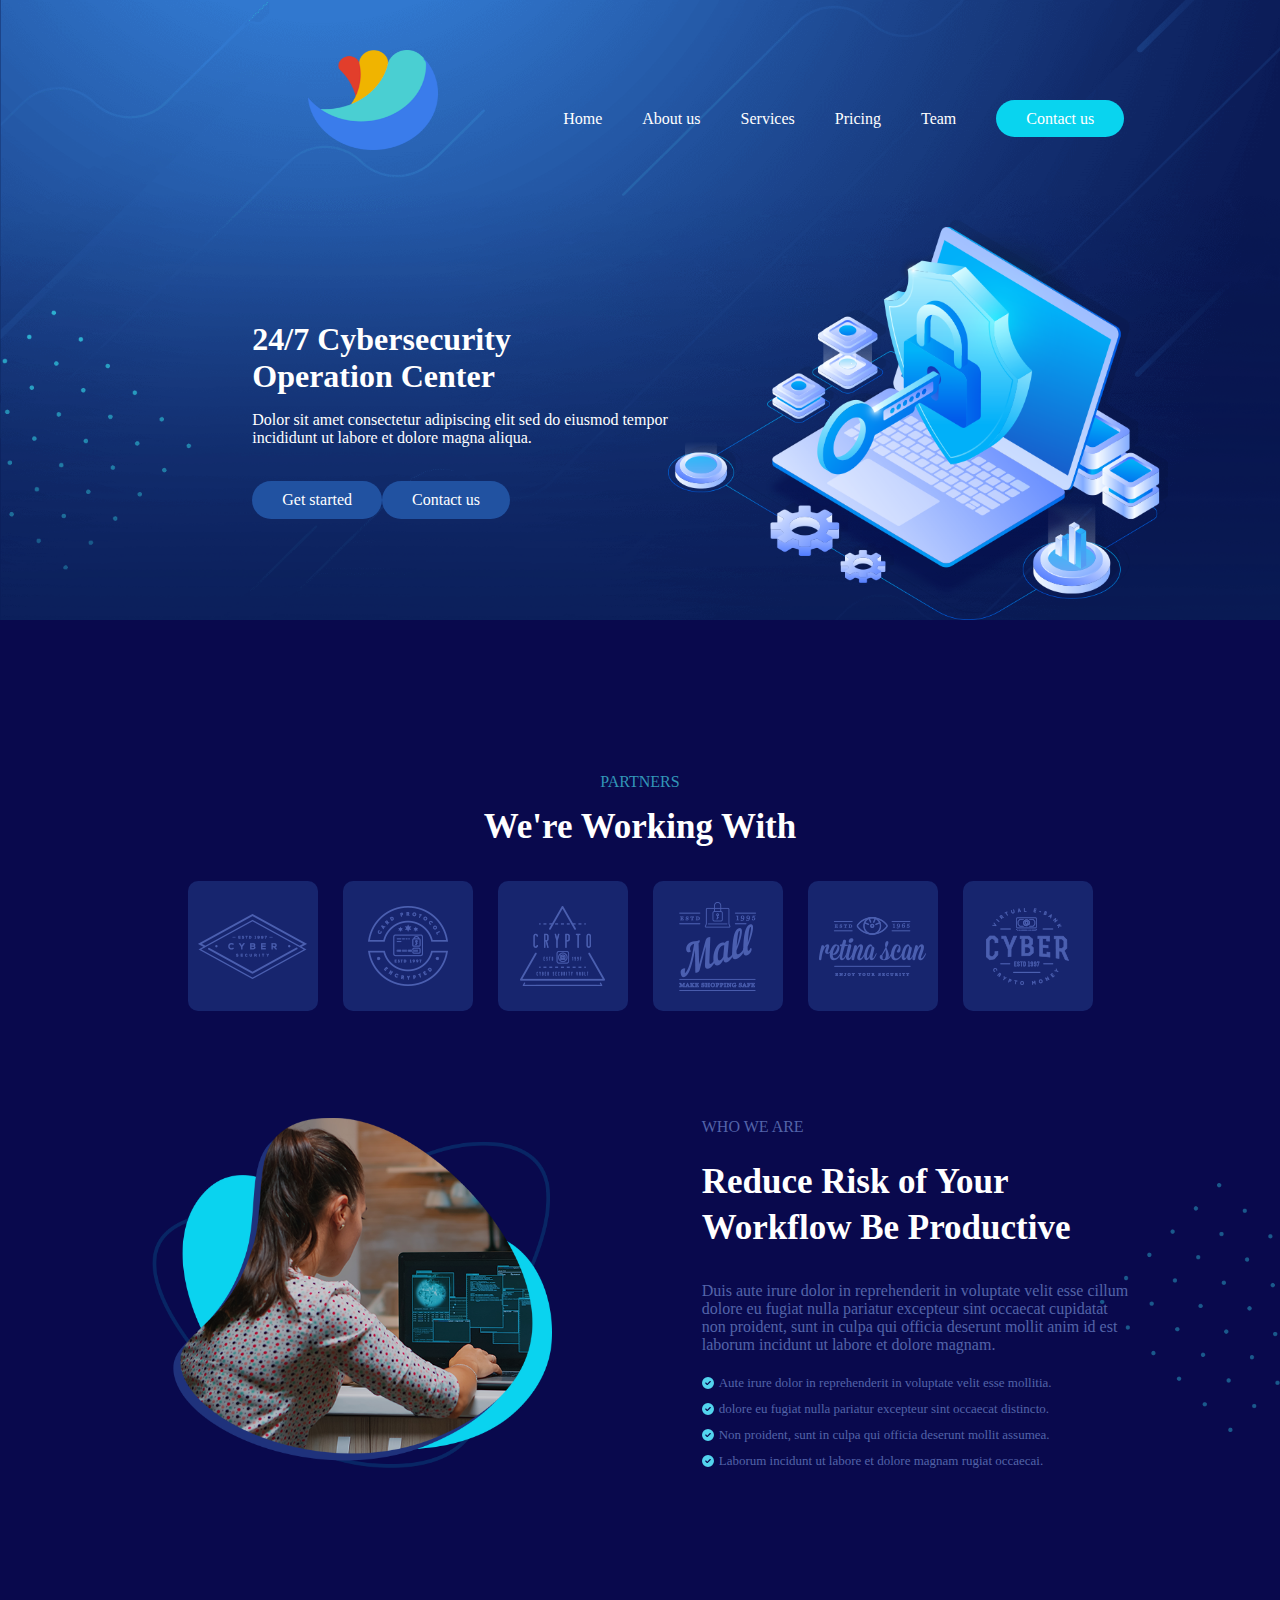
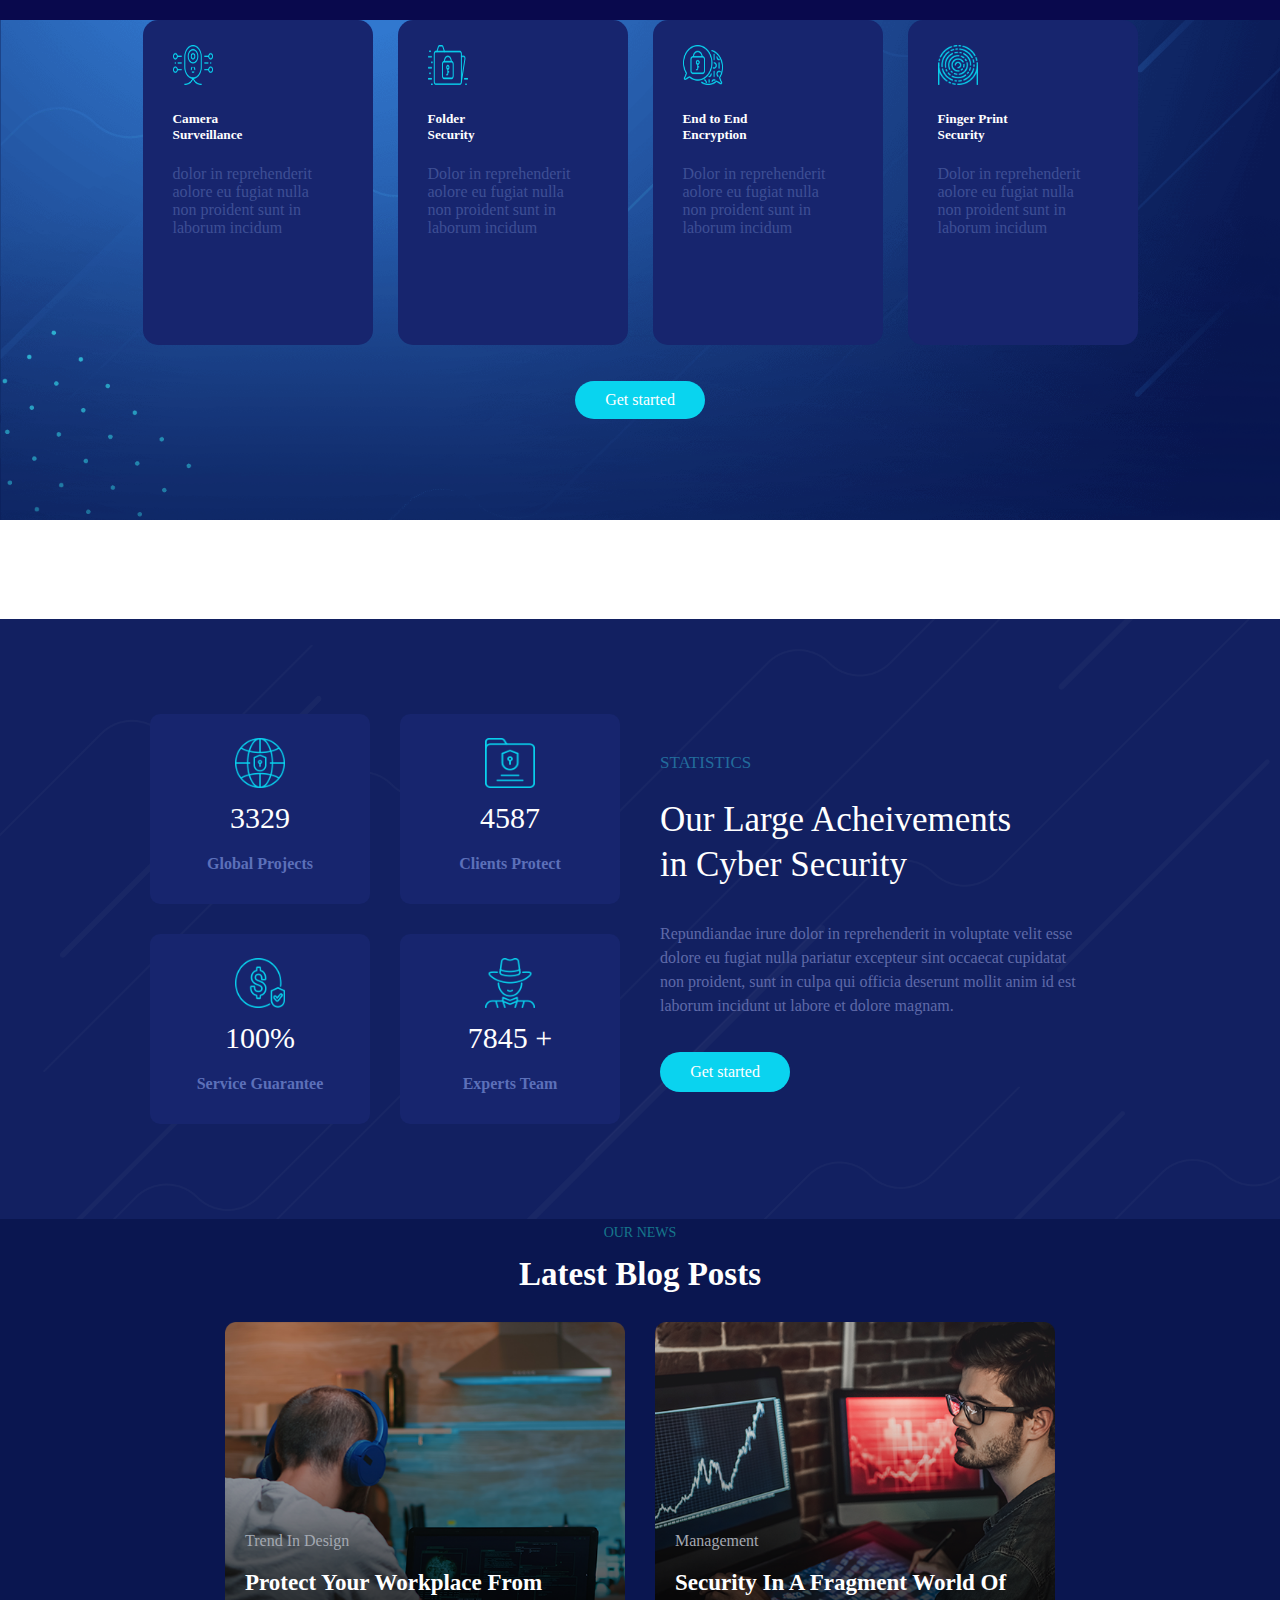
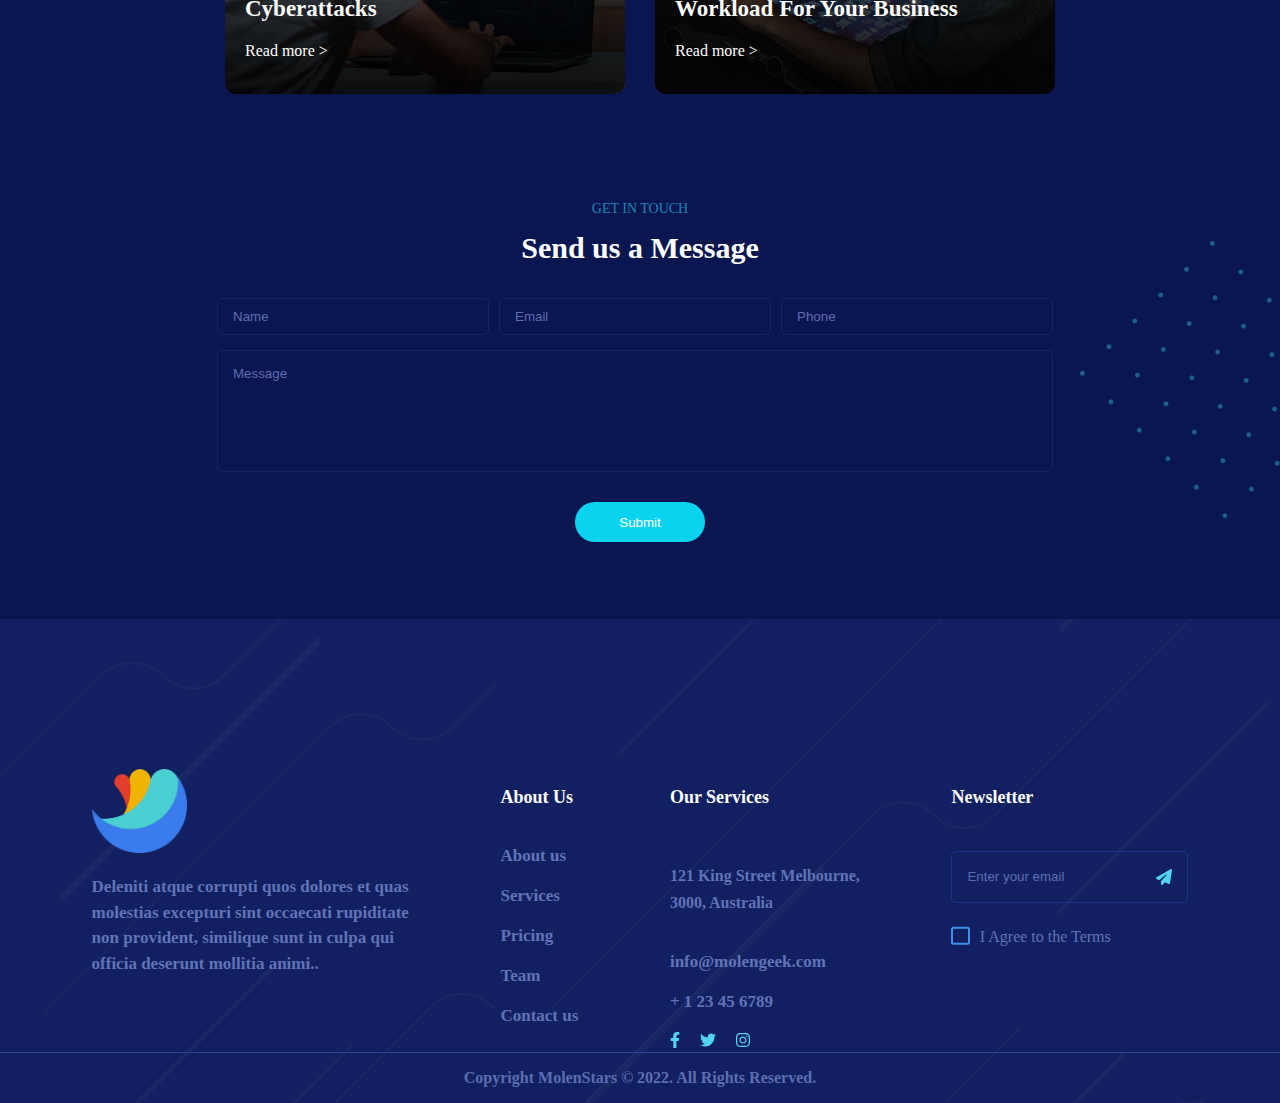
==== commit 7ac701cb: "section4-responsive - step 2" ====
--- a/MolenStars/index.html
+++ b/MolenStars/index.html
@@ -119,7 +119,7 @@
                 </div>
             </div>
         </section>
-        <!-- <section class="section2 container">
+        <section class="section2 container">
             <div class="parentSection2">
                 <div class="folderSection2">
                     <img class="logoSection2" src="./Assets/images/Effective-sec-item-img1.png" alt="">
@@ -179,7 +179,7 @@
                 <a class="buttonSection2" href="#">Get started</a>
             </div>
             <br><br>
-        </section> -->
+        </section>
         <section class="section3 container">
             <div>
             </div>
--- a/MolenStars/css/style.css
+++ b/MolenStars/css/style.css
@@ -304,7 +304,7 @@
 
 /* debut de la 2 eme section */
 
-/* .section2{
+.section2{
     height: 500px;
     background-image: url(../Assets/images/banner-overlay-img.png) ;
     background-size: cover;
@@ -379,7 +379,7 @@
 .buttonSection2:hover{
     background-color: white;
     color: #09d4ef;
-} */
+}
 
 /* fin de la 2 eme section  */
 
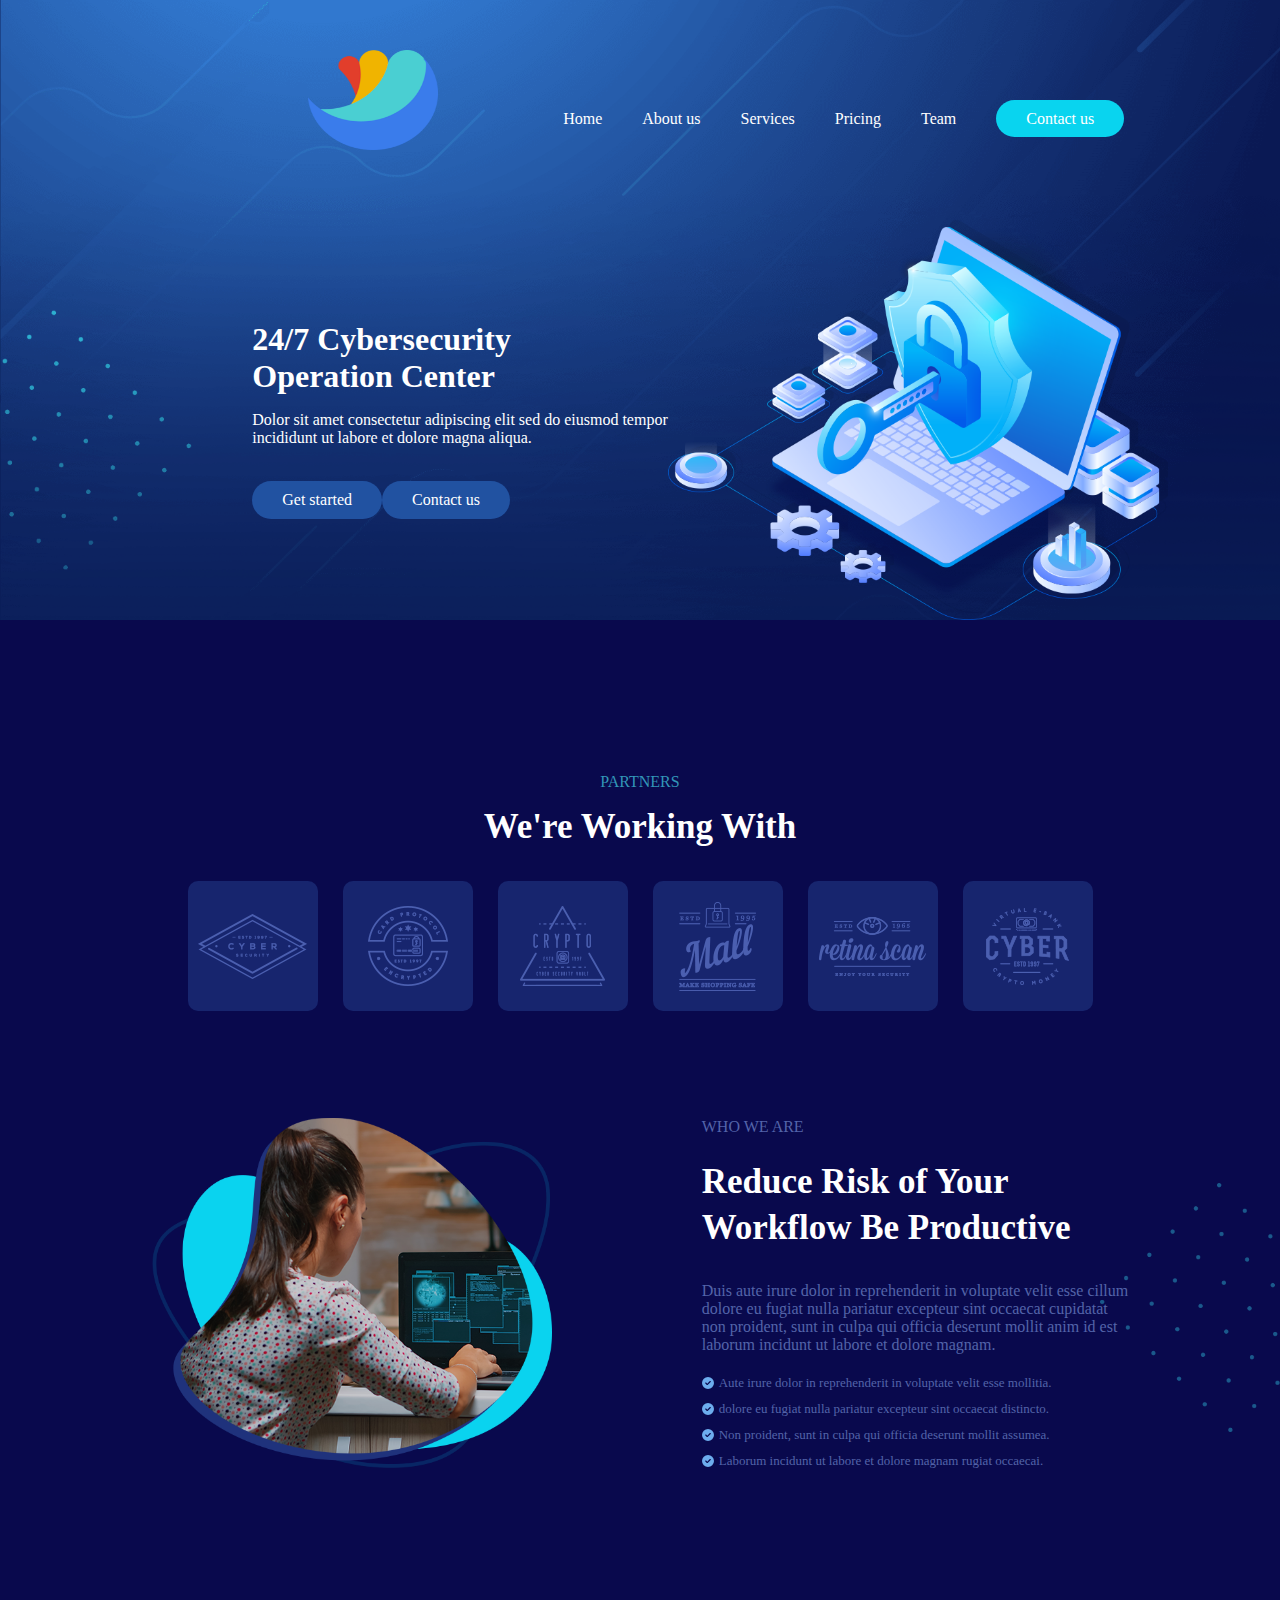
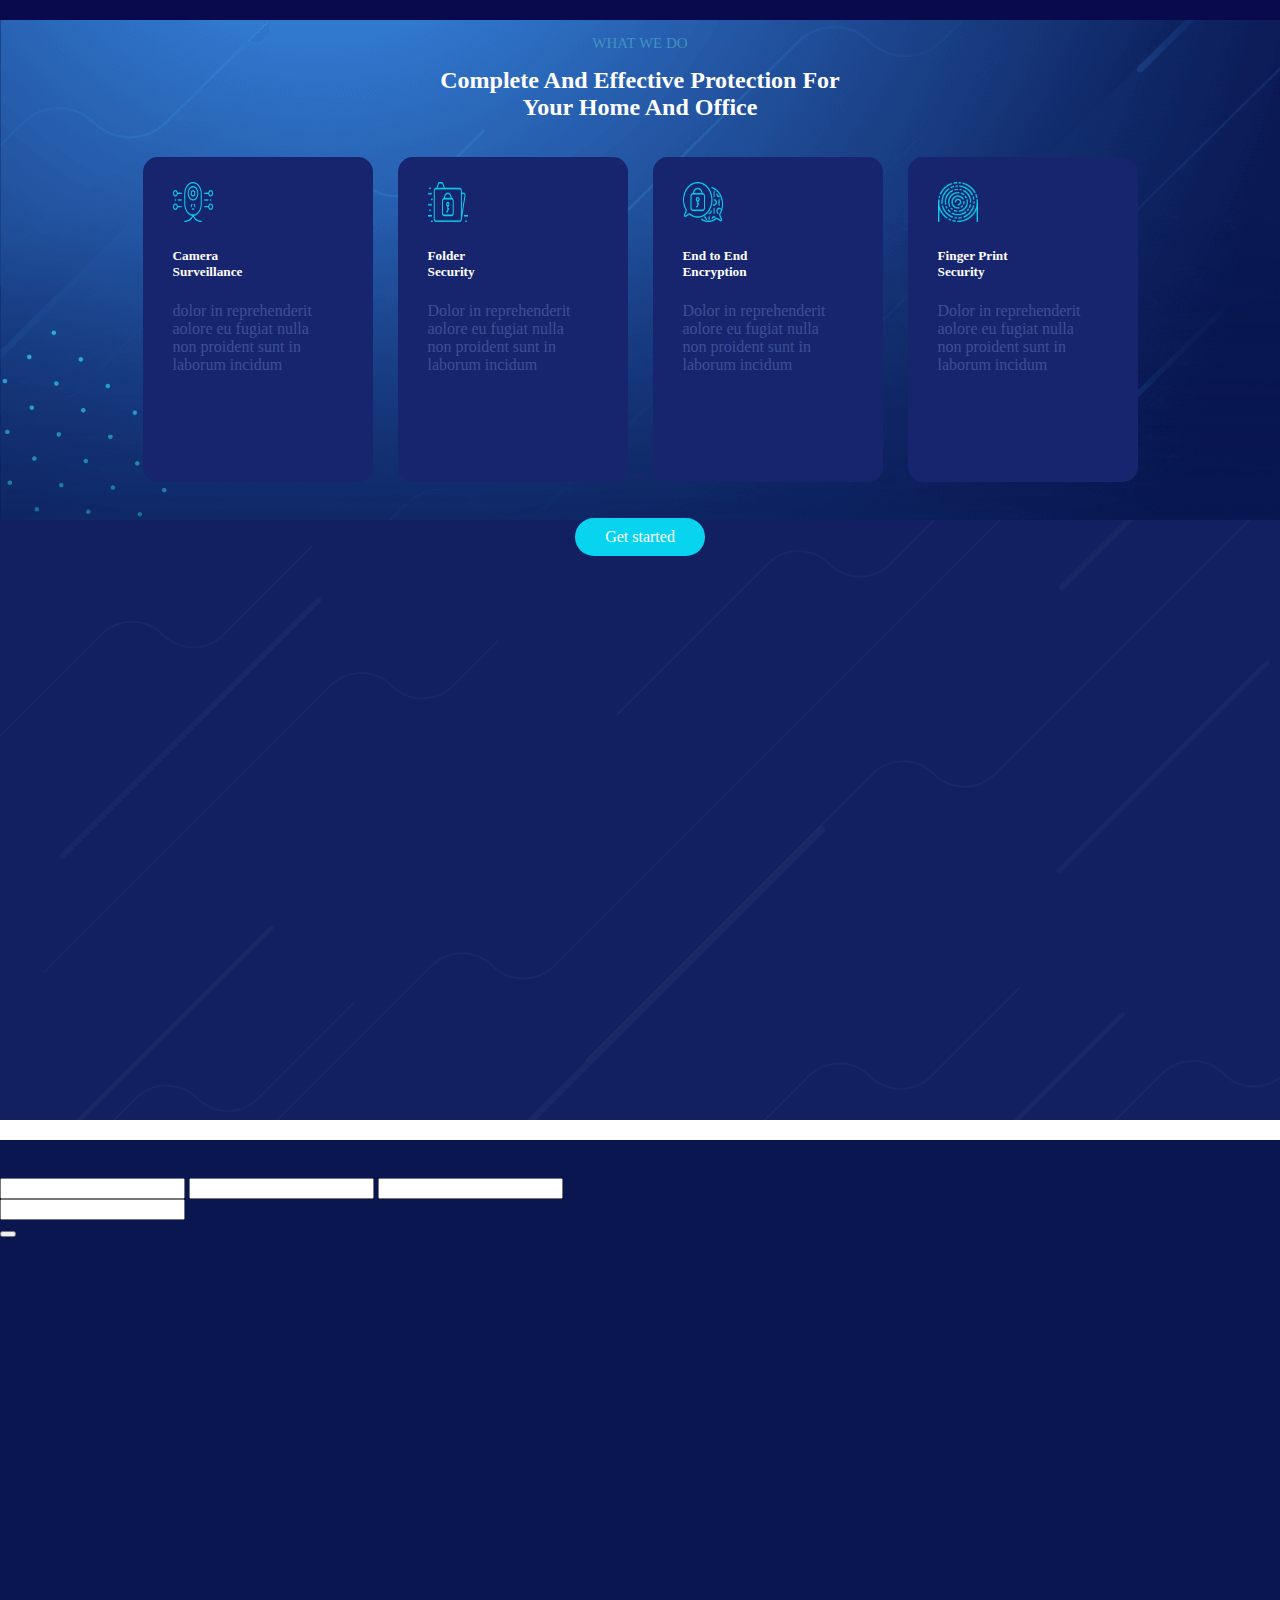
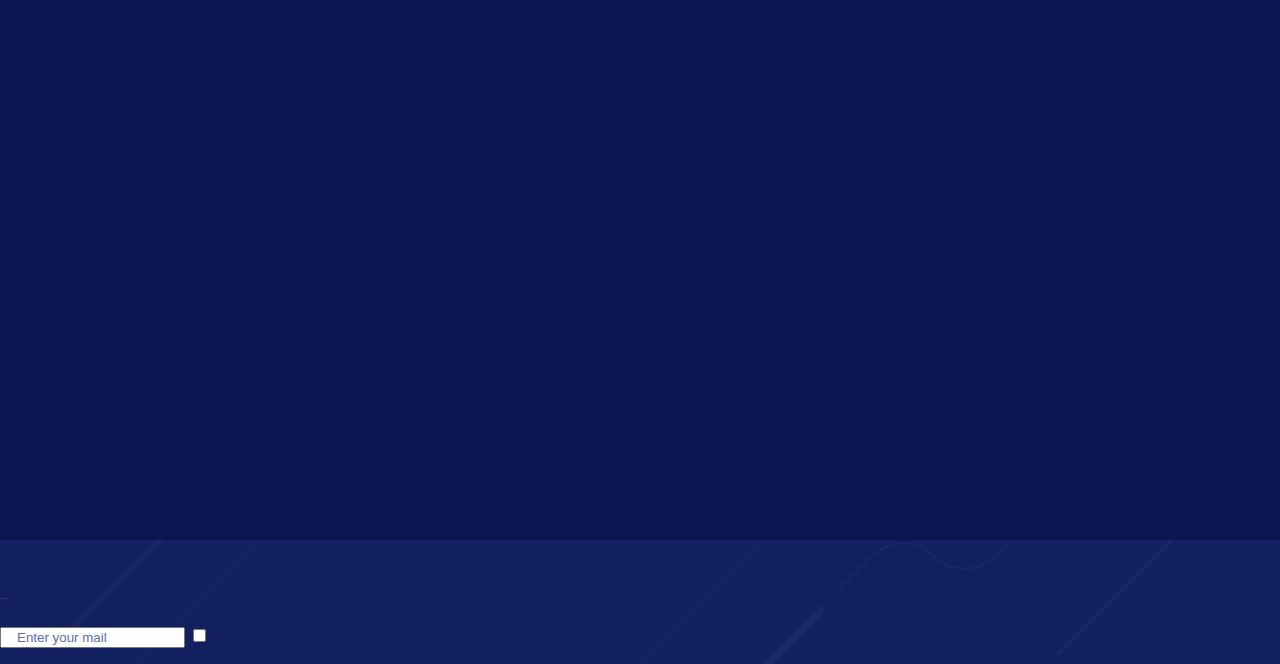
==== commit 57af4b5e: "add section3" ====
--- a/MolenStars/index.html
+++ b/MolenStars/index.html
@@ -7,7 +7,7 @@
     <link rel="stylesheet" href="./css/style.css">
 </head>
 <body>
-    <header class="container">
+    <header>
         <nav>
             <div class="divLeftNavbar">
                 <img class="logoNavbar" src="./Assets/images/logo-img.png" alt="">
@@ -18,7 +18,7 @@
                 <a class="textNavbar" href="#">Services</a>
                 <a class="textNavbar" href="#">Pricing</a>
                 <a class="textNavbar" href="#">Team</a>
-                <div class="divButtonNavbar">
+                <div>
                     <a class="buttonNavbar" href="#">Contact us</a>
                 </div>
                 
@@ -45,7 +45,7 @@
         </div>
     </header>
     <main>
-        <section class="section1 container">
+        <section class="section1">
             <div class="sec1-div1">
                 <div class="sec1-div1-divA">
                     <p id="partners">PARTNERS</p>
@@ -99,19 +99,19 @@
                         </p>
                         <div class="svg-p-div">
                             <div class="svg-p">  
-                                <svg class="p-svg" xmlns="http://www.w3.org/2000/svg" height="1em" viewBox="0 0 512 512"><!--! Font Awesome Free 6.4.2 by @fontawesome - https://fontawesome.com License - https://fontawesome.com/license (Commercial License) Copyright 2023 Fonticons, Inc. --><style>svg{fill:#00b3ff}</style><path d="M256 512A256 256 0 1 0 256 0a256 256 0 1 0 0 512zM369 209L241 337c-9.4 9.4-24.6 9.4-33.9 0l-64-64c-9.4-9.4-9.4-24.6 0-33.9s24.6-9.4 33.9 0l47 47L335 175c9.4-9.4 24.6-9.4 33.9 0s9.4 24.6 0 33.9z"/></svg>
+                                <svg class="p-svg" xmlns="http://www.w3.org/2000/svg" height="1em" viewBox="0 0 512 512"><!--! Font Awesome Free 6.4.2 by @fontawesome - https://fontawesome.com License - https://fontawesome.com/license (Commercial License) Copyright 2023 Fonticons, Inc. --><style>svg{fill:#6dadee}</style><path d="M256 512A256 256 0 1 0 256 0a256 256 0 1 0 0 512zM369 209L241 337c-9.4 9.4-24.6 9.4-33.9 0l-64-64c-9.4-9.4-9.4-24.6 0-33.9s24.6-9.4 33.9 0l47 47L335 175c9.4-9.4 24.6-9.4 33.9 0s9.4 24.6 0 33.9z"/></svg>
                                 <p class="fontpsvg">Aute irure dolor in reprehenderit in voluptate velit esse mollitia.</p>
                             </div>
                             <div class="svg-p"> 
-                                <svg class="p-svg" xmlns="http://www.w3.org/2000/svg" height="1em" viewBox="0 0 512 512"><!--! Font Awesome Free 6.4.2 by @fontawesome - https://fontawesome.com License - https://fontawesome.com/license (Commercial License) Copyright 2023 Fonticons, Inc. --><style>svg{fill:#00b3ff}</style><path d="M256 512A256 256 0 1 0 256 0a256 256 0 1 0 0 512zM369 209L241 337c-9.4 9.4-24.6 9.4-33.9 0l-64-64c-9.4-9.4-9.4-24.6 0-33.9s24.6-9.4 33.9 0l47 47L335 175c9.4-9.4 24.6-9.4 33.9 0s9.4 24.6 0 33.9z"/></svg>
+                                <svg class="p-svg" xmlns="http://www.w3.org/2000/svg" height="1em" viewBox="0 0 512 512"><!--! Font Awesome Free 6.4.2 by @fontawesome - https://fontawesome.com License - https://fontawesome.com/license (Commercial License) Copyright 2023 Fonticons, Inc. --><style>svg{fill:#6dadee}</style><path d="M256 512A256 256 0 1 0 256 0a256 256 0 1 0 0 512zM369 209L241 337c-9.4 9.4-24.6 9.4-33.9 0l-64-64c-9.4-9.4-9.4-24.6 0-33.9s24.6-9.4 33.9 0l47 47L335 175c9.4-9.4 24.6-9.4 33.9 0s9.4 24.6 0 33.9z"/></svg>
                                 <p class="fontpsvg">dolore eu fugiat nulla pariatur excepteur sint occaecat distincto.</p>
                             </div>
                             <div class="svg-p">
-                                <svg class="p-svg" xmlns="http://www.w3.org/2000/svg" height="1em" viewBox="0 0 512 512"><!--! Font Awesome Free 6.4.2 by @fontawesome - https://fontawesome.com License - https://fontawesome.com/license (Commercial License) Copyright 2023 Fonticons, Inc. --><style>svg{fill:#00b3ff}</style><path d="M256 512A256 256 0 1 0 256 0a256 256 0 1 0 0 512zM369 209L241 337c-9.4 9.4-24.6 9.4-33.9 0l-64-64c-9.4-9.4-9.4-24.6 0-33.9s24.6-9.4 33.9 0l47 47L335 175c9.4-9.4 24.6-9.4 33.9 0s9.4 24.6 0 33.9z"/></svg>
+                                <svg class="p-svg" xmlns="http://www.w3.org/2000/svg" height="1em" viewBox="0 0 512 512"><!--! Font Awesome Free 6.4.2 by @fontawesome - https://fontawesome.com License - https://fontawesome.com/license (Commercial License) Copyright 2023 Fonticons, Inc. --><style>svg{fill:#6dadee}</style><path d="M256 512A256 256 0 1 0 256 0a256 256 0 1 0 0 512zM369 209L241 337c-9.4 9.4-24.6 9.4-33.9 0l-64-64c-9.4-9.4-9.4-24.6 0-33.9s24.6-9.4 33.9 0l47 47L335 175c9.4-9.4 24.6-9.4 33.9 0s9.4 24.6 0 33.9z"/></svg>
                                 <p class="fontpsvg">Non proident, sunt in culpa qui officia deserunt mollit assumea.</p>
                             </div>
                             <div class="svg-p">
-                                <svg class="p-svg" xmlns="http://www.w3.org/2000/svg" height="1em" viewBox="0 0 512 512"><!--! Font Awesome Free 6.4.2 by @fontawesome - https://fontawesome.com License - https://fontawesome.com/license (Commercial License) Copyright 2023 Fonticons, Inc. --><style>svg{fill:#00b3ff}</style><path d="M256 512A256 256 0 1 0 256 0a256 256 0 1 0 0 512zM369 209L241 337c-9.4 9.4-24.6 9.4-33.9 0l-64-64c-9.4-9.4-9.4-24.6 0-33.9s24.6-9.4 33.9 0l47 47L335 175c9.4-9.4 24.6-9.4 33.9 0s9.4 24.6 0 33.9z"/></svg>
+                                <svg class="p-svg" xmlns="http://www.w3.org/2000/svg" height="1em" viewBox="0 0 512 512"><!--! Font Awesome Free 6.4.2 by @fontawesome - https://fontawesome.com License - https://fontawesome.com/license (Commercial License) Copyright 2023 Fonticons, Inc. --><style>svg{fill:#6dadee}</style><path d="M256 512A256 256 0 1 0 256 0a256 256 0 1 0 0 512zM369 209L241 337c-9.4 9.4-24.6 9.4-33.9 0l-64-64c-9.4-9.4-9.4-24.6 0-33.9s24.6-9.4 33.9 0l47 47L335 175c9.4-9.4 24.6-9.4 33.9 0s9.4 24.6 0 33.9z"/></svg>
                                 <p class="fontpsvg">Laborum incidunt ut labore et dolore magnam rugiat occaecai.</p>
                             </div>
                         </div>
@@ -119,7 +119,15 @@
                 </div>
             </div>
         </section>
-        <section class="section2 container">
+        <section class="section2">
+            <div class="divTopSection2">
+                <p class="textTitle1">WHAT WE DO</p>
+                <h2 class="titleSection2">
+                    Complete And Effective Protection For <br>
+                    Your Home And Office
+                </h2>
+                <br> <br>
+            </div>
             <div class="parentSection2">
                 <div class="folderSection2">
                     <img class="logoSection2" src="./Assets/images/Effective-sec-item-img1.png" alt="">
@@ -180,235 +188,152 @@
             </div>
             <br><br>
         </section>
-        <section class="section3 container">
-            <div>
-            </div>
-            <div>
-                <div>
-                    <div>
-                        <p></p>
-                        <h2></h2>
-                    </div>
-                    <div>
-                        <p></p>
-                        <p></p>
-                    </div>
-                    <div>
-                        <div>
-                            <p></p>
-                            <p></p>
-                        </div>
-                        <div>
-                            <p></p>
-                            <p></p>
-                        </div>
-                        <div>
-                            <p></p>
-                            <p></p>
-                        </div>
-                    </div>
+        
+        
+        <section class="section4">
+            <div>
+                <div>
+                    <div>
+                        <img src="" alt="">
+                        <p></p>
+                        <p></p>
+                    </div>
+                    <div>
+                        <img src="" alt="">
+                        <p></p>
+                        <p></p>
+                    </div>
+                </div>
+                    <div>
+                        <img src="" alt="">
+                        <p></p>
+                        <p></p>
+                    </div>
+                    <div>
+                        <img src="" alt="">
+                        <p></p>
+                        <p></p>
+                    </div>
+                </div>
+            </div>
+                <div>
+                    <div>
+                        <img src="" alt="">
+                        <p></p>
+                        <p></p>
+                    </div>
+                    <div>
+                        <img src="" alt="">
+                        <p></p>
+                        <p></p>
+                    </div>
+                </div>
+                    <div>
+                        <img src="" alt="">
+                        <p></p>
+                        <p></p>
+                    </div>
+                    <div>
+                        <img src="" alt="">
+                        <p></p>
+                        <p></p>
+                    </div>
+                </div>
+            </div>
+            <div>
+                <div>
+                    <p></p>
+                    <h2></h2>
+                </div>
+                <div>
+                    <p></p>
+                </div>
+                <div>
+                    <a href=""></a>
+                </div>
+            </div>
+        </section>
+        <section class="section5">
+            <div>
+                <div>
+                    <p></p>
+                    <h2></h2>
                 </div>
                 <div>
                     <img src="" alt="">
-                    <h6></h6>
+                    <img src="" alt="">
+                </div>
+            </div>
+            <div>
+                <div>
                     <p></p>
-                    <a href=""></a>
-                </div>
-            </div>
-            <br><br>
-        </section>
-        <section class="section4 container">
-            <div class="section4-div1">
-                <!-- <div> -->
-                    <div class="section4-card">
-                        <img class="cyber-left" src="./Assets/images/Cyber-Security-left-card-img1.png" alt="cyber-left1">
-                        <div class="div1-p">
-                            <p class="section4-div1-p1">3329</p>
-                            <p class="section4-div1-p2">Global Projects</p>
-                        </div>
-                    </div>
-                    <div class="section4-card">
-                        <img class="cyber-left" src="./Assets/images/Cyber-Security-left-card-img3.png" alt="cyber-left3">
-                        <div class="div1-p">
-                            <p class="section4-div1-p1">100%</p>
-                            <p class="section4-div1-p2">Service Guarantee</p>
-                        </div>
-                    </div>
-                <!-- </div> -->
-                    <div class="section4-card">
-                        <img class="cyber-left" src="./Assets/images/Cyber-Security-left-card-img2.png" alt="cyber-left2">
-                        <div class="div1-p">
-                            <p class="section4-div1-p1">4587</p>
-                            <p class="section4-div1-p2">Clients Protect</p>
-                        </div>
-                    </div>
-                    <div class="section4-card">
-                        <img class="cyber-left" src="./Assets/images/Cyber-Security-left-card-img4.png" alt="cyber-left4">
-                        <div class="div1-p">
-                            <p class="section4-div1-p1">7845 +</p>
-                            <p class="section4-div1-p2">Experts Team</p>
-                        </div>
-                    </div>
-                </div>
-            </div>
-            <div class="section4-div2">
-                <div class="section4-div2-divA">
-                    <p class="stats">
-                        STATISTICS
-                    </p>
-                    <div class="sec4-div2-ptitles">
-                        <p class="sec4-div2-ptitle">
-                            Our Large Acheivements 
-                        </p>
-                        <p class="sec4-div2-ptitle">
-                            in Cyber Security
-                        </p>
-                    </div>
-                    
-                </div>
-                <div class="section4-div2-divB">
-                    <p class="sec4-div2-p">
-                        Repundiandae irure dolor in reprehenderit in voluptate velit esse <br>
-                        dolore eu fugiat nulla pariatur excepteur sint occaecat cupidatat <br>
-                        non proident, sunt in culpa qui officia deserunt mollit anim id est <br>
-                        laborum incidunt ut labore et dolore magnam.
-                    </p>
-                    <a class="sec4-div2-a" href="#">Get started</a>
-                </div>
-                <!-- <div> -->
-                    
-                <!-- </div> -->
-            </div>
-        </section>
-        <section class="section5 container">
-            <div id="dots-png"></div>
-            <div class="section5-div1">
-                <div class="section5-div1-content">
-                    <p id="news">OUR NEWS</p>
-                    <h2 id="blog-post">Latest Blog Posts</h2>
-                </div>
-                <div class="div-background">
-                    <div class="wrapper">
-                        <div class="div1-background">
-                            <div class="images-a design">
-                                <a href="#" class="a-image design-a">
-                                    Trend In Design
-                                 </a>
-                            </div>
-                            <div class="images-a">
-                                <a href="#" class="a-image workplace">
-                                    Protect Your Workplace From Cyberattacks
-                                 </a>
-                            </div>
-                            <div class="images-a">
-                                <a href="#" class="a-image read">
-                                    Read more >
-                                </a>
-                            </div>
-                    </div>
-                    </div>
-                    <div class="div2-background">
-                        <div class="images-a design">
-                            <a href="#" class="a-image design-a">
-                                Management
-                             </a>
-                        </div>
-                        <div class="images-a">
-                            <a href="#" class="a-image workplace">
-                                Security In A Fragment World Of Workload For Your Business
-                             </a>
-                        </div>
-                        <div class="images-a">
-                            <a href="#" class="a-image read">
-                                Read more >
-                             </a>
-                        </div>
-                    </div>
-                </div>
-            </div>   
-            <div class="section5-div2">
-                <div class="section5-div2-content">
-                    <p id="touch">GET IN TOUCH</p>
-                    <h2 id="send">Send us a Message</h2>
-                </div>
-                <div class="formulaire">
-                    <form action="" class="form">
-                        <div class="form-div1">
-                            <input type="text" placeholder="Name" class="form-input">
-                            <input type="text" placeholder="Email" class="form-input">
-                            <input type="text" placeholder="Phone" class="form-input"> <br>
-                        </div>
-                        <div>
-                            <input type="text" placeholder="Message" class="form-input message">
-                        </div>
+                    <h2></h2>
+                </div>
+                <div>
+                    <form action="">
+                        <input type="text">
+                        <input type="text">
+                        <input type="text"> <br>
+                        <input type="text">
                     </form>
                     <div>
-                        <button type="submit" class="section5-button">Submit</button>
+                        <button></button>
                     </div>
                 </div>
             </div>
         </section>
     </main>
-    <footer class="container">
-        <div class="footer-div1">
-            <div class="logo-p">
-                <img src="./Assets/images/logo-img.png" alt="logo-img" class="logo-img">
-                <p class="footer-text">
-                    Deleniti atque corrupti quos dolores et quas <br>
-                    molestias excepturi sint occaecati rupiditate <br>
-                    non provident, similique sunt in culpa qui <br>
-                    officia deserunt mollitia animi..
-                </p>
-            </div>
-            <div class="footer-about">
-                <p class="p-title">About Us</p>
-                <a class="footer-a" href="#">About us</a>
-                <a class="footer-a" href="#">Services</a>
-                <a class="footer-a" href="#">Pricing</a>
-                <a class="footer-a" href="#">Team</a>
-                <a class="footer-a" href="#">Contact us</a>
-            </div>
-            <div class="footer-services">
-                <div>
-                    <p class="p-title">Our Services</p>
-                </div>
-                <div>
-                    <p class="address">121 King Street Melbourne, <br>
-                        3000, Australia
-                    </p>
-                </div>
-                <div>
-                    <a class="footer-a" href="mailto:info@molengeek.com">info@molengeek.com</a>
-                </div>
-                <div>
-                    <a class="footer-a" href="tel:+1 23 45 6789">+ 1 23 45 6789</a>
-                </div>
-                <div class="logo-social">
-                    <a class="logos-social" href="#">
-                        <svg xmlns="http://www.w3.org/2000/svg" height="1em" viewBox="0 0 320 512"><!--! Font Awesome Free 6.4.2 by @fontawesome - https://fontawesome.com License - https://fontawesome.com/license (Commercial License) Copyright 2023 Fonticons, Inc. --><style>svg{fill:#ffffff}</style><path d="M279.14 288l14.22-92.66h-88.91v-60.13c0-25.35 12.42-50.06 52.24-50.06h40.42V6.26S260.43 0 225.36 0c-73.22 0-121.08 44.38-121.08 124.72v70.62H22.89V288h81.39v224h100.17V288z"/></svg>
+    <footer>
+        <div>
+            <div>
+                <img src="" alt="">
+                <p></p>
+            </div>
+            <div>
+                <h6></h6>
+                <p>
+                    <a href=""></a>
+                </p>
+                <p>
+                    <a href=""></a>
+                </p>
+                <p>
+                    <a href=""></a>
+                </p>
+                <p>
+                    <a href=""></a>
+                </p>
+                <p>
+                    <a href=""></a>
+                </p>
+            </div>
+            <div>
+                <h6></h6>
+                <p></p>
+                <p></p>
+                <a href=""></a>
+                <a href=""></a>
+                <div>
+                    <a href="">
+                        <img src="" alt="">
                     </a>
-                    <a class="logos-social" href="#">
-                        <svg xmlns="http://www.w3.org/2000/svg" height="1em" viewBox="0 0 512 512"><!--! Font Awesome Free 6.4.2 by @fontawesome - https://fontawesome.com License - https://fontawesome.com/license (Commercial License) Copyright 2023 Fonticons, Inc. --><style>svg{fill:#ffffff}</style><path d="M459.37 151.716c.325 4.548.325 9.097.325 13.645 0 138.72-105.583 298.558-298.558 298.558-59.452 0-114.68-17.219-161.137-47.106 8.447.974 16.568 1.299 25.34 1.299 49.055 0 94.213-16.568 130.274-44.832-46.132-.975-84.792-31.188-98.112-72.772 6.498.974 12.995 1.624 19.818 1.624 9.421 0 18.843-1.3 27.614-3.573-48.081-9.747-84.143-51.98-84.143-102.985v-1.299c13.969 7.797 30.214 12.67 47.431 13.319-28.264-18.843-46.781-51.005-46.781-87.391 0-19.492 5.197-37.36 14.294-52.954 51.655 63.675 129.3 105.258 216.365 109.807-1.624-7.797-2.599-15.918-2.599-24.04 0-57.828 46.782-104.934 104.934-104.934 30.213 0 57.502 12.67 76.67 33.137 23.715-4.548 46.456-13.32 66.599-25.34-7.798 24.366-24.366 44.833-46.132 57.827 21.117-2.273 41.584-8.122 60.426-16.243-14.292 20.791-32.161 39.308-52.628 54.253z"/></svg>
+                    <a href="">
+                        <img src="" alt="">
                     </a>
-                    <a class="logos-social" href="#">
-                        <svg xmlns="http://www.w3.org/2000/svg" height="1em" viewBox="0 0 448 512"><!--! Font Awesome Free 6.4.2 by @fontawesome - https://fontawesome.com License - https://fontawesome.com/license (Commercial License) Copyright 2023 Fonticons, Inc. --><style>svg{fill:#ffffff}</style><path d="M224.1 141c-63.6 0-114.9 51.3-114.9 114.9s51.3 114.9 114.9 114.9S339 319.5 339 255.9 287.7 141 224.1 141zm0 189.6c-41.1 0-74.7-33.5-74.7-74.7s33.5-74.7 74.7-74.7 74.7 33.5 74.7 74.7-33.6 74.7-74.7 74.7zm146.4-194.3c0 14.9-12 26.8-26.8 26.8-14.9 0-26.8-12-26.8-26.8s12-26.8 26.8-26.8 26.8 12 26.8 26.8zm76.1 27.2c-1.7-35.9-9.9-67.7-36.2-93.9-26.2-26.2-58-34.4-93.9-36.2-37-2.1-147.9-2.1-184.9 0-35.8 1.7-67.6 9.9-93.9 36.1s-34.4 58-36.2 93.9c-2.1 37-2.1 147.9 0 184.9 1.7 35.9 9.9 67.7 36.2 93.9s58 34.4 93.9 36.2c37 2.1 147.9 2.1 184.9 0 35.9-1.7 67.7-9.9 93.9-36.2 26.2-26.2 34.4-58 36.2-93.9 2.1-37 2.1-147.8 0-184.8zM398.8 388c-7.8 19.6-22.9 34.7-42.6 42.6-29.5 11.7-99.5 9-132.1 9s-102.7 2.6-132.1-9c-19.6-7.8-34.7-22.9-42.6-42.6-11.7-29.5-9-99.5-9-132.1s-2.6-102.7 9-132.1c7.8-19.6 22.9-34.7 42.6-42.6 29.5-11.7 99.5-9 132.1-9s102.7-2.6 132.1 9c19.6 7.8 34.7 22.9 42.6 42.6 11.7 29.5 9 99.5 9 132.1s2.7 102.7-9 132.1z"/></svg>
+                    <a href="">
+                        <img src="" alt="">
                     </a>
                 </div>
             </div>
-            <div class="footer-newsletter">
-                <p class="p-title">Newsletter</p>
-                <div class="paperplane">
-                    <input type="email" name="" id="news-email" placeholder="Enter your email">
-                    <svg xmlns="http://www.w3.org/2000/svg" height="1em" viewBox="0 0 512 512"><!--! Font Awesome Free 6.4.2 by @fontawesome - https://fontawesome.com License - https://fontawesome.com/license (Commercial License) Copyright 2023 Fonticons, Inc. --><style>svg{fill:#53d4ee}</style><path d="M498.1 5.6c10.1 7 15.4 19.1 13.5 31.2l-64 416c-1.5 9.7-7.4 18.2-16 23s-18.9 5.4-28 1.6L284 427.7l-68.5 74.1c-8.9 9.7-22.9 12.9-35.2 8.1S160 493.2 160 480V396.4c0-4 1.5-7.8 4.2-10.7L331.8 202.8c5.8-6.3 5.6-16-.4-22s-15.7-6.4-22-.7L106 360.8 17.7 316.6C7.1 311.3 .3 300.7 0 288.9s5.9-22.8 16.1-28.7l448-256c10.7-6.1 23.9-5.5 34 1.4z"/></svg>
-                </div>
-                <div class="flex-checkbox">
-                    <input type="checkbox" name="" id="terms-check">
-                    <label id="terms" for="terms-check">I Agree to the Terms</label>
-                </div>
+            <div>
+                <h6></h6>
+                <input type="text" name="" id="" placeholder="Enter your mail">
+                <input type="checkbox" name="" id="">
+                <label for=""></label>
             </div>
         </div>
-        <div class="footer-div2">
-            <p class="copywright">Copyright MolenStars © 2022. All Rights Reserved.</p>
+        <div>
+            <p></p>
         </div>
     </footer>
 </body>
--- a/MolenStars/css/style.css
+++ b/MolenStars/css/style.css
@@ -489,6 +489,11 @@
     display: flex;
     align-items: center;
     justify-content: center;
+}
+
+.sec4-div2-a:hover {
+    background-color: white;
+    color: #0ad3ef;
 }
 
 .section4-div2-divB {
@@ -699,6 +704,11 @@
     cursor: pointer;
 }
 
+.section5-button:hover {
+    background-color: white;
+    color: #0ad3ef;
+}
+
 #touch {
     color: #1a86b2;
     font-size: 14px;
